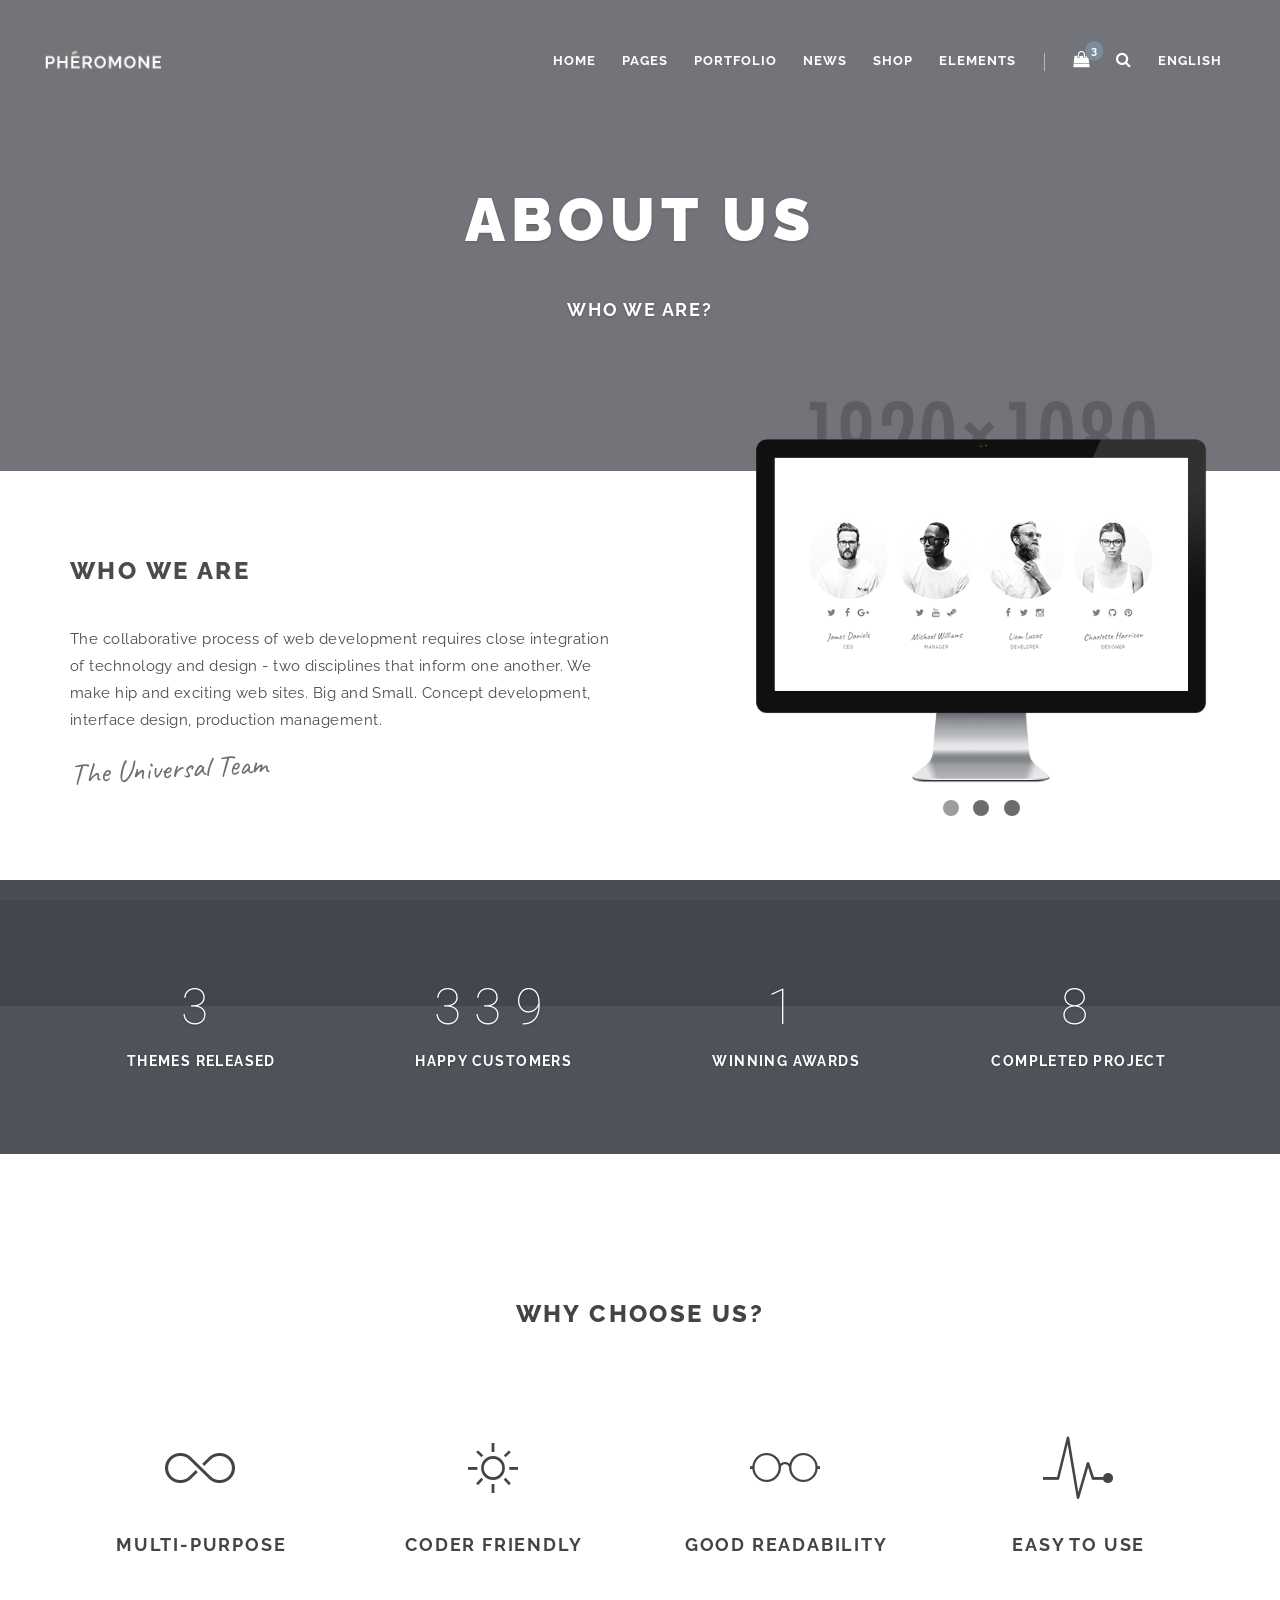
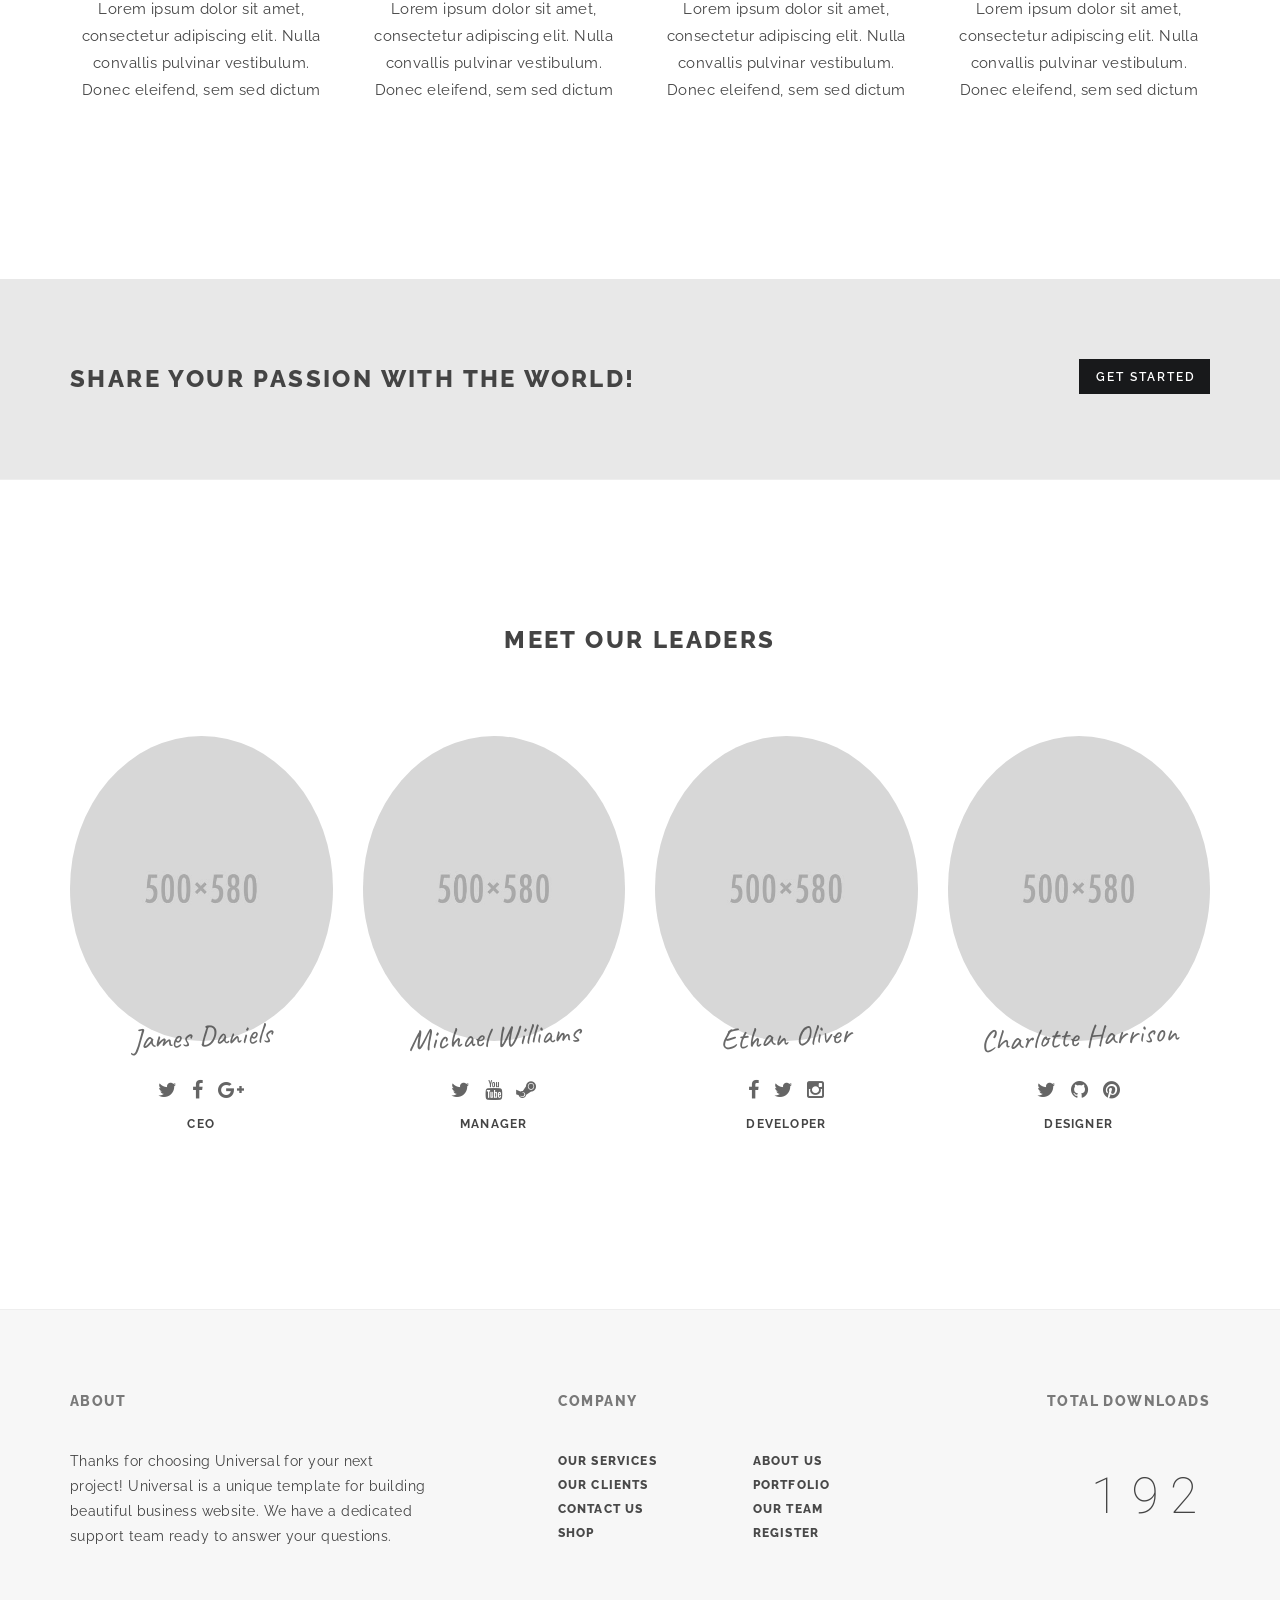
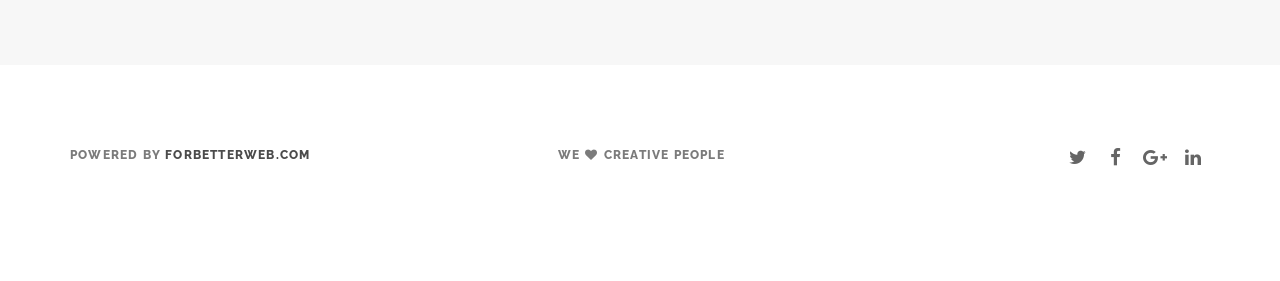
==== about.html @ a07528dc "initial commit" ====
<!DOCTYPE html>
<html lang="en">
  <head>
    <meta charset="utf-8">
    <meta http-equiv="X-UA-Compatible" content="IE=edge">
    <meta name="viewport" content="width=device-width, initial-scale=1">
    <link rel="shortcut icon" href="img/misc/favicon.png">
    <meta name="description" content="">
    <meta name="author" content="">
    <title>Universal - About Us
    </title>
    <!-- Bootstrap Core CSS-->
    <link href="css/bootstrap.min.css" rel="stylesheet">
    <!-- Custom CSS-->
    <link href="css/universal.css" rel="stylesheet">
  </head>
  <body id="page-top" data-spy="scroll" data-target=".navbar-fixed-top" class="top">
    <!-- Preloader-->
    <div id="preloader">
      <div id="status"></div>
    </div>
    <!-- Navigation-->
    <nav class="navbar navbar-universal navbar-custom navbar-fixed-top">
      <div class="container">
        <div class="navbar-header">
          <button type="button" data-toggle="collapse" data-target=".navbar-main-collapse" class="navbar-toggle"><span class="sr-only">Toggle navigation</span><span class="icon-bar"></span><span class="icon-bar"></span><span class="icon-bar"></span></button><a href="#page-top" class="navbar-brand page-scroll">
            <!-- Text or Image logo--><img src="img/logo.png" alt="Logo" class="logo"><img src="img/logodark.png" alt="Logo" class="logodark"></a>
        </div>
        <div class="collapse navbar-collapse navbar-main-collapse">
          <ul class="nav navbar-nav navbar-left">
            <li class="hidden"><a href="#page-top"></a></li>
            <li><a href="#">Home <span class="caret"></span></a>
              <ul class="dropdown-menu columns-3">
                <li><strong class="text-muted">Multi Page</strong></li>
                <li><a href="indexparallax.html">image parallax</a></li>
                <li><a href="indexslider.html">slider parallax</a></li>
                <li><a href="indexkenburns.html">ken burns slider</a></li>
                <li><a href="indexkenburns2.html">ken burns 2 slider</a></li>
                <li><a href="indexvideo.html">fullscreen video</a></li>
                <li><a href="indexvideo2.html">fullscreen video 2 <span class="label label-danger">new</span></a></li>
                <li><a href="indexdark.html">home dark <span class="label label-danger">new</span></a></li>
                <li><a href="indexparallaxhalf.html">half screen parallax</a></li>
                <li><a href="indexsmallheader.html">small header</a></li>
                <li><a href="indexsolidcolor.html">solid color</a></li>
                <li><a href="indexsolidcolor2.html">solid color 2</a></li>
                <li><a href="indexsolidcolor3.html">solid color 3</a></li>
                <li><strong class="text-muted">One Page</strong></li>
                <li><a href="indexparallax-one.html">image parallax</a></li>
                <li><a href="indexslider-one.html">slider parallax</a></li>
                <li><a href="indexkenburns-one.html">ken burns slider</a></li>
                <li><a href="indexkenburns2-one.html">ken burns 2 slider</a></li>
                <li><a href="indexvideo-one.html">fullscreen video</a></li>
                <li><a href="indexvideo2-one.html">fullscreen video 2</a></li>
                <li><a href="indexdark-one.html">home dark</a></li>
                <li><a href="indexparallaxhalf-one.html">half screen parallax</a></li>
                <li><a href="indexsmallheader-one.html">small header</a></li>
                <li><a href="indexsolidcolor-one.html">solid color</a></li>
                <li><a href="indexsolidcolor2-one.html">solid color 2</a></li>
                <li><a href="indexsolidcolor3-one.html">solid color 3</a></li>
                <li><strong class="text-muted">Special demos</strong></li>
                <li><a href="indexportfolio.html">Agency / Portfolio Home</a></li>
                <li><a href="indexportfolio2.html">Photographer Portfolio</a></li>
                <li><a href="indexpersonal.html">Personal / Freelancer</a></li>
                <li><a href="indexpersonal2.html">Personal/ Freelancer 2 <span class="label label-danger">new</span></a></li>
                <li><a href="landing.html">landing page</a></li>
                <li><a href="landing2.html">landing page 2</a></li>
                <li><a href="landingdark.html">landing page dark <span class="label label-danger">new</span></a></li>
                <li><a href="comingsoon.html">coming soon landing</a></li>
                <li><a href="comingsoon2.html">coming soon canvas</a></li>
                <li><a href="comingsoon3.html">coming soon canvas 2</a></li>
                <li><a href="comingsoon4.html">simple coming soon</a></li>
                <li><a href="index.html" class="btn-nav"><span class="btn btn-dark-border btn-sm">More Demos</span></a></li>
              </ul>
            </li>
            <li><a href="#">Pages <span class="caret"></span></a>
              <ul class="dropdown-menu">
                <li><a href="about.html">about us 1</a></li>
                <li><a href="about2.html">about us 2</a></li>
                <li><a href="contact.html">contact us 1</a></li>
                <li><a href="contact2.html">contact us 2 <span class="label label-danger">new</span></a></li>
                <li><a href="clients.html">clients</a></li>
                <li><a href="team.html">team</a></li>
                <li><a href="services.html">services</a></li>
                <li><a href="register.html">Register</a></li>
                <li><a href="login.html">Login</a></li>
                <li><a href="register-login.html">Register/Login</a></li>
                <li><a href="faq.html">faq</a></li>
                <li><a href="404.html">error 404</a></li>
                <li><a href="blank.html">blank page</a></li>
              </ul>
            </li>
            <li><a href="#">Portfolio <span class="caret"></span></a>
              <ul class="dropdown-menu">
                <li><a href="#">Masonry <span class="angle-right"></span><span class="caret"></span></a>
                  <ul class="dropdown-menu">
                    <li><a href="portfolio-masonry-2.html">2 columns</a></li>
                    <li><a href="portfolio-masonry-3.html">3 columns</a></li>
                    <li><a href="portfolio-masonry-4.html">4 columns</a></li>
                  </ul>
                </li>
                <li><a href="#">Wide <span class="angle-right"></span><span class="caret"></span></a>
                  <ul class="dropdown-menu">
                    <li><a href="portfolio-wide-2.html">2 columns</a></li>
                    <li><a href="portfolio-wide-3.html">3 columns</a></li>
                    <li><a href="portfolio-wide-4.html">4 columns</a></li>
                  </ul>
                </li>
                <li><a href="#">Boxed <span class="angle-right"></span><span class="caret"></span></a>
                  <ul class="dropdown-menu">
                    <li><a href="portfolio-boxed-2.html">2 columns</a></li>
                    <li><a href="portfolio-boxed-3.html">3 columns</a></li>
                    <li><a href="portfolio-boxed-4.html">4 columns</a></li>
                  </ul>
                </li>
                <li><a href="portfolio-single.html">Single project</a></li>
              </ul>
            </li>
            <li><a href="#">News <span class="caret"></span></a>
              <ul class="dropdown-menu">
                <li><a href="news2.html">2 columns</a></li>
                <li><a href="news2-sidebar.html">2 columns sidebar</a></li>
                <li><a href="news3.html">3 columns</a></li>
                <li><a href="news4.html">4 columns</a></li>
                <li><a href="news-single.html">single fullwidth</a></li>
                <li><a href="news-single-sidebar.html">single sidebar</a></li>
              </ul>
            </li>
            <li><a href="#">Shop <span class="caret"></span></a>
              <ul class="dropdown-menu">
                <li><a href="shop.html">Shop</a></li>
                <li><a href="shop2.html">Shop sidebar</a></li>
                <li><a href="shop3.html">Shop  sidebar  wide</a></li>
                <li><a href="shop-single.html">Single product</a></li>
                <li><a href="shop-cart.html">Shopping cart</a></li>
              </ul>
            </li>
            <li><a href="#">Elements <span class="caret"></span></a>
              <ul class="dropdown-menu">
                <li><a href="headers.html"><i class="fa fa-server fa-lg fa-fw"></i> Headers & Page titles</a></li>
                <li><a href="buttons.html"><i class="fa fa-hand-pointer-o fa-lg fa-fw"></i> Buttons</a></li>
                <li><a href="carousels.html"><i class="fa fa-clone fa-lg fa-fw"></i> Carousels</a></li>
                <li><a href="columns.html"><i class="fa fa-th-list fa-lg fa-fw"></i> Columns <span class="label label-primary">update</span></a></li>
                <li><a href="pricing.html"><i class="fa fa-credit-card fa-lg fa-fw"></i> Pricing tables</a></li>
                <li><a href="countdown.html"><i class="fa fa-clock-o fa-lg fa-fw"></i> Countdown Timer</a></li>
                <li><a href="bars-charts.html"><i class="fa fa-pie-chart fa-lg fa-fw"></i> Bars and Charts</a></li>
                <li><a href="animate-on-scroll.html"><i class="fa fa-chevron-down fa-fw"></i> Animate On Scroll</a></li>
                <li><a href="typography.html"><i class="fa fa-text-width fa-lg fa-fw"></i> Typography</a></li>
                <li><a href="accordions.html"><i class="fa fa-plus-square-o fa-lg fa-fw"></i> Accordions</a></li>
                <li><a href="video-sound.html"><i class="fa fa-video-camera fa-lg fa-fw"></i> Video / Sound</a></li>
                <li><a href="tabs.html"><i class="fa fa-columns fa-lg fa-fw"></i> Tabs</a></li>
              </ul>
            </li>
            <li class="menu-divider visible-lg">&nbsp;</li>
            <li class="dropdown"><a href="#" class="dropdown-toggle"><i class="fa fa-shopping-bag fa-lg"></i><span class="badge">3</span><span class="caret"></span></a>
              <ul class="dropdown-menu">
                <li class="shop-nav">
                  <div class="shop-cart"><a href="shop-cart.html"><img src="img/shop/1.jpg" alt=" ">
                      <div class="btn-dark-border btn btn-xs">$128.99</div><i class="fa fa-times float-right"></i><br>Jacket with contrasting hood</a></div>
                </li>
                <li class="shop-nav">
                  <div class="shop-cart"><a href="shop-cart.html"><img src="img/shop/2.jpg" alt=" ">
                      <div class="btn-dark-border btn btn-xs">$186.99</div><i class="fa fa-times float-right"></i><br>Jacket with a seam on the lapel</a></div>
                </li>
                <li class="shop-nav">
                  <div class="shop-cart"><a href="shop-cart.html"><img src="img/shop/3.jpg" alt=" ">
                      <div class="btn-dark-border btn btn-xs">$98.99</div><i class="fa fa-times float-right"></i><br>Faux leather jacket</a></div><span class="text-left">Subtotal:</span><span class="float-right"><b>$386.99</b></span>
                </li>
                <li><a href="shop-cart.html"><span class="btn btn-dark-border btn-sm">Checkout</span></a></li>
              </ul>
            </li>
            <li class="dropdown"><a href="#" class="dropdown-toggle"><i class="fa fa-search fa-lg"></i><span class="caret"></span></a>
              <ul class="dropdown-menu">
                <li>
                  <form method="post" class="search-form">
                    <button type="submit" title="Search" class="search-button"><i class="fa fa-search fa-lg"></i></button>
                    <input type="text" placeholder="SEARCH" class="form-control search-field">
                  </form>
                </li>
              </ul>
            </li>
            <li class="dropdown"><a href="#" class="dropdown-toggle">English<span class="caret"></span></a>
              <ul class="dropdown-menu">
                <li><a href="#">English</a></li>
                <li><a href="#">Español</a></li>
                <li><a href="#">Deutsch</a></li>
                <li><a href="#">Français</a></li>
                <li><a href="#">Русский</a></li>
                <li><a href="#">日本語</a></li>
                <li><a href="#">中文(简体)</a></li>
              </ul>
            </li>
          </ul>
        </div>
      </div>
    </nav>
    <!-- Header-->
    <header data-background="img/header/10.jpg" class="intro introhalf">
      <!-- Intro Header-->
      <div class="intro-body">
        <h1>About Us</h1>
        <h4>Who we are?</h4>
      </div>
    </header>
    <!-- Slider-->
    <section id="about" class="section-small">
      <div class="container">
        <div class="row">
          <div class="col-lg-6">
            <h3>Who We Are</h3>
            <p class="no-pad">The collaborative process of web development requires close integration of technology and design - two disciplines that inform one another. We make hip and exciting web sites. Big and Small. Concept development, interface design, production management.</p>
            <h2 class="classic">The Universal Team</h2>
          </div>
          <div data-wow-duration="2s" data-wow-delay=".2s" class="col-lg-5 col-lg-offset-1 wow zoomIn">
            <div id="carousel-light2" class="carousel slide carousel-fade">
              <ol class="carousel-indicators">
                <li data-target="#carousel-light2" data-slide-to="0" class="active"></li>
                <li data-target="#carousel-light2" data-slide-to="1"></li>
                <li data-target="#carousel-light2" data-slide-to="2"></li>
              </ol>
              <div role="listbox" class="carousel-inner">
                <div class="item active"><img src="img/misc/6.png" alt="" class="img-responsive center-block"></div>
                <div class="item"><img src="img/misc/5.png" alt="" class="img-responsive center-block"></div>
                <div class="item"><img src="img/misc/4.png" alt="" class="img-responsive center-block"></div>
              </div>
            </div>
          </div>
        </div>
      </div>
    </section>
    <!-- Facts section-->
    <section class="facts section-small bg-img">
      <div class="overlay"></div>
      <div class="container text-center">
        <div class="row">
          <div class="col-sm-3"><span data-min="0" data-max="29" data-delay="5" data-increment="1" class="numscroller">0</span>
            <h5 class="no-pad">Themes released</h5>
          </div>
          <div class="col-sm-3"><span data-min="0" data-max="2785" data-delay="5" data-increment="3" class="numscroller">0</span>
            <h5 class="no-pad">Happy Customers</h5>
          </div>
          <div class="col-sm-3"><span data-min="0" data-max="12" data-delay="5" data-increment="1" class="numscroller">0</span>
            <h5 class="no-pad">Winning awards</h5>
          </div>
          <div class="col-sm-3"><span data-min="0" data-max="78" data-delay="5" data-increment="1" class="numscroller">0</span>
            <h5 class="no-pad">Completed project</h5>
          </div>
        </div>
      </div>
    </section>
    <!-- Why Section-->
    <section>
      <div class="container text-center">
        <div class="row">
          <div class="col-lg-8 col-lg-offset-2">
            <h3>Why Choose Us?</h3>
          </div>
        </div>
        <div class="row">
          <div data-wow-delay=".2s" class="col-lg-3 col-sm-6 wow fadeIn">
            <h4><i class="icon-big icon ion-ios-infinite-outline"></i> Multi-purpose</h4>
            <p>Lorem ipsum dolor sit amet, consectetur adipiscing elit. Nulla convallis pulvinar vestibulum. Donec eleifend, sem sed dictum</p>
          </div>
          <div data-wow-delay=".4s" class="col-lg-3 col-sm-6 wow fadeIn">
            <h4><i class="icon-big ion-ios-sunny-outline"></i> Coder friendly</h4>
            <p>Lorem ipsum dolor sit amet, consectetur adipiscing elit. Nulla convallis pulvinar vestibulum. Donec eleifend, sem sed dictum</p>
          </div>
          <div data-wow-delay=".6s" class="col-lg-3 col-sm-6 wow fadeIn">
            <h4><i class="icon-big ion-ios-glasses-outline"></i> Good readability</h4>
            <p>Lorem ipsum dolor sit amet, consectetur adipiscing elit. Nulla convallis pulvinar vestibulum. Donec eleifend, sem sed dictum</p>
          </div>
          <div data-wow-delay=".8s" class="col-lg-3 col-sm-6 wow fadeIn">
            <h4><i class="icon-big ion-ios-pulse"></i> Easy to Use</h4>
            <p>Lorem ipsum dolor sit amet, consectetur adipiscing elit. Nulla convallis pulvinar vestibulum. Donec eleifend, sem sed dictum</p>
          </div>
        </div>
      </div>
    </section>
    <!-- Action Section-->
    <div class="section action section-small bg-gray2">
      <div class="container wow fadeIn">
        <div class="row">
          <div class="col-md-10">
            <h3 class="no-pad">Share your passion with the world!</h3>
          </div>
          <div class="col-md-2 text-right"><a href="https://themeforest.net/item/universal-smart-multipurpose-html5-template/17268942" class="btn btn-dark wow fadeInDown">Get Started</a></div>
        </div>
      </div>
    </div>
    <!-- Team Section-->
    <section id="team" class="bg-white text-center">
      <div class="container">
        <h3>MEET OUR LEADERS</h3>
        <div class="row">
          <div class="col-md-3 col-sm-6">
            <p><img src="img/team/avatar1.jpg" alt="" class="img-responsive center-block"></p>
            <h2 class="classic">James Daniels</h2>
            <ul class="list-inline">
              <li><a href="/"><i class="fa fa-twitter fa-lg"></i></a></li>
              <li><a href="/"><i class="fa fa-facebook fa-lg"></i></a></li>
              <li><a href="/"><i class="fa fa-google-plus fa-lg"></i></a></li>
            </ul>
            <h6>CEO</h6>
          </div>
          <div class="col-md-3 col-sm-6">
            <p><img src="img/team/avatar2.jpg" alt="" class="img-responsive center-block"></p>
            <h2 class="classic">Michael Williams</h2>
            <ul class="list-inline">
              <li><a href="/"><i class="fa fa-twitter fa-lg"></i></a></li>
              <li><a href="/"><i class="fa fa-youtube fa-lg"></i></a></li>
              <li><a href="/"><i class="fa fa-steam fa-lg"></i></a></li>
            </ul>
            <h6>Manager</h6>
          </div>
          <div class="col-md-3 col-sm-6">
            <p><img src="img/team/avatar3.jpg" alt="" class="img-responsive center-block"></p>
            <h2 class="classic">Ethan Oliver</h2>
            <ul class="list-inline">
              <li><a href="/"><i class="fa fa-facebook fa-lg"></i></a></li>
              <li><a href="/"><i class="fa fa-twitter fa-lg"></i></a></li>
              <li><a href="/"><i class="fa fa-instagram fa-lg"></i></a></li>
            </ul>
            <h6>Developer</h6>
          </div>
          <div class="col-md-3 col-sm-6">
            <p><img src="img/team/avatar4.jpg" alt="" class="img-responsive center-block"></p>
            <h2 class="classic">Charlotte Harrison</h2>
            <ul class="list-inline">
              <li><a href="/"><i class="fa fa-twitter fa-lg"></i></a></li>
              <li><a href="/"><i class="fa fa-github fa-lg"></i></a></li>
              <li><a href="/"><i class="fa fa-pinterest fa-lg"></i></a></li>
            </ul>
            <h6>Designer</h6>
          </div>
        </div>
      </div>
    </section>
    <!-- Footer Section-->
    <section class="section-small footer bg-gray">
      <div class="container">
        <div class="row">
          <div class="col-sm-4">
            <h5>About</h5>
            <p>Thanks for choosing Universal for your next project! Universal is a unique template for building  beautiful business website. We have a dedicated support team ready to answer your questions.</p>
          </div>
          <div class="col-sm-2 col-sm-offset-1 footer-menu">
            <h5>Company</h5>
            <h6 class="no-pad"><a href="services.html">Our Services</a></h6>
            <h6 class="no-pad"><a href="clients.html">Our Clients</a></h6>
            <h6 class="no-pad"><a href="contact.html">Contact Us</a></h6>
            <h6 class="no-pad"><a href="shop.html">Shop</a></h6>
          </div>
          <div class="col-sm-2 footer-menu">
            <h5>&nbsp;</h5>
            <h6 class="no-pad"><a href="about.html">About us</a></h6>
            <h6 class="no-pad"><a href="portfolio-masonry-4.html">Portfolio</a></h6>
            <h6 class="no-pad"><a href="team.html">Our Team</a></h6>
            <h6 class="no-pad"><a href="register.html">Register</a></h6>
          </div>
          <div class="col-sm-3 text-right">
            <h5>Total downloads</h5><span data-min="0" data-max="2785" data-delay="5" data-increment="3" class="numscroller">0</span>
          </div>
        </div>
      </div>
    </section>
    <section class="section-small footer">
      <div class="container">
        <div class="row">
          <div class="col-sm-4">
            <h6>Powered By <a href="http://ForBetterWeb.com"> forbetterweb.com</a>
            </h6>
          </div>
          <div class="col-sm-3 col-sm-offset-1">
            <h6>We <i class="fa fa-heart fa-fw"></i> creative people
            </h6>
          </div>
          <div class="col-sm-3 col-sm-offset-1 text-right">
            <ul class="list-inline">
              <li><a href="/"><i class="fa fa-twitter fa-fw fa-lg"></i></a></li>
              <li><a href="/"><i class="fa fa-facebook fa-fw fa-lg"></i></a></li>
              <li><a href="/"><i class="fa fa-google-plus fa-fw fa-lg"></i></a></li>
              <li><a href="/"><i class="fa fa-linkedin fa-fw fa-lg"></i></a></li>
            </ul>
          </div>
        </div>
      </div>
    </section>
    <!-- jQuery-->
    <script src="js/jquery-1.12.4.min.js"></script>
    <!-- Bootstrap Core JavaScript-->
    <script src="js/bootstrap.min.js"></script>
    <!-- Plugin JavaScript-->
    <script src="js/jquery.easing.min.js"></script>
    <script src="js/jquery.countdown.min.js"></script>
    <script src="js/device.min.js"></script>
    <script src="js/form.min.js"></script>
    <script src="js/jquery.placeholder.min.js"></script>
    <script src="js/jquery.shuffle.min.js"></script>
    <script src="js/jquery.parallax.min.js"></script>
    <script src="js/jquery.circle-progress.min.js"></script>
    <script src="js/jquery.swipebox.min.js"></script>
    <script src="js/smoothscroll.min.js"></script>
    <script src="js/wow.min.js"></script>
    <script src="js/jquery.smartmenus.js"></script>
    <!-- Custom Theme JavaScript-->
    <script src="js/universal.js"></script>
<!--[if lt IE 9]>
    <script src="https://oss.maxcdn.com/libs/html5shiv/3.7.0/html5shiv.js"></script>
    <script src="https://oss.maxcdn.com/libs/respond.js/1.4.2/respond.min.js"></script>
    <![endif]-->
  </body>
</html>
---- css/universal.css ----
/*!
    Universal - Smart multi-purpose html5 template
    To use this template you must have a license purchased at Themeforest (themeforest.com)
    Copyright 1995-2016 ForBetterWeb.com
 */
/*------------------------------------------------------------------

Table of contents

* Fonts
* Plugins
* Base structure
  * Preloader
  * Buttons
  * NavBar
  * Backgrounds and font color
  * Intro
    * Intro solid color
    * Video background
  * Forms
    * Subscribe form
  * Countdown
  * News - Blog grid
  * Team
  * Contact
  * Quote
  * Facts
  * Map
  * Carousel
    * Shop thumbnails carousel
  * Animated mouse
  * Text rotator
  * Number scroller
  * Testimonials
  *  Portfolio
  * Pricing
  * Miscellaneous
  * Pager
  * Bars and charts
  * Shop
  * Media Queries
  * Magic background
  * Footer
* Stop animation on mobile devices
* Demo page

-------------------------------------------------------------------*/
/* Fonts */
@import "https://fonts.googleapis.com/css?family=Raleway:100,200,300,400,500,600,700,800,900|Roboto+Mono:100,400|Caveat";
/* Plugins */
@import url(../js/vegas/vegas.min.css);
@import url(ionicons.min.css);
@import url(font-awesome.min.css);
@import url(animate.min.css);
@import url(swipebox.css);
/* Base structure */
html {
  width: 100% !important;
  height: 100% !important; }

body {
  width: 100% !important;
  height: 100% !important;
  font: normal 15px/1.8 Raleway, sans-serif;
  letter-spacing: 0.03em;
  color: #444;
  background-color: #fff;
  -webkit-font-smoothing: antialiased; }

/* Preloader */
#preloader {
  top: 0;
  left: 0;
  right: 0;
  bottom: 0;
  position: absolute;
  background-color: #fff;
  z-index: 99999;
  height: 100%;
  width: 100%;
  overflow: hidden; }

#status {
  position: absolute;
  left: 47%;
  top: 50%;
  margin: auto;
  width: 49px;
  height: 49px;
  border-radius: 50%;
  display: inline-block;
  vertical-align: middle;
  background: #999;
  animation: 1.15s infinite ease-in-out;
  -webkit-animation: 1.15s infinite ease-in-out;
  -moz-animation: 1.15s infinite ease-in-out;
  animation-name: loader;
  -webkit-animation-name: loader;
  -moz-animation-name: loader; }
  #status:before, #status:after {
    animation: 1.15s infinite ease-in-out;
    -webkit-animation: 1.15s infinite ease-in-out;
    -moz-animation: 1.15s infinite ease-in-out; }
  #status:before, #status:after {
    width: 100%;
    height: 100%;
    border-radius: 50%;
    position: absolute;
    top: 0;
    left: 0; }

@keyframes loader {
  from {
    transform: scale(0);
    opacity: 1; }
  to {
    transform: scale(1);
    opacity: 0.5; } }
@-ms-keyframes loader {
  from {
    -ms-transform: scale(0);
    opacity: 1; }
  to {
    -ms-transform: scale(1);
    opacity: 0.5; } }
@-webkit-keyframes loader {
  from {
    -webkit-transform: scale(0);
    opacity: 1; }
  to {
    -webkit-transform: scale(1);
    opacity: 0.5; } }
@-moz-keyframes loader {
  from {
    -moz-transform: scale(0);
    opacity: 1; }
  to {
    -moz-transform: scale(1);
    opacity: 0.5; } }
h1, h2, h3, h4, h5, h6 {
  margin: 0 0 35px;
  text-transform: uppercase;
  letter-spacing: 0.1em;
  line-height: 1.7;
  font-weight: 800; }

h4, h5, h6 {
  font-weight: 700; }

.no-transform {
  text-transform: none; }

p {
  margin: 0 0 35px; }

a {
  text-decoration: none;
  color: #000;
  -webkit-transition: all .3s ease;
  -moz-transition: all .3s ease;
  transition: all .3s ease; }
  a img {
    -webkit-transition: all .3s ease;
    -moz-transition: all .3s ease;
    transition: all .3s ease; }

img {
  -webkit-filter: blur(0);
  filter: blur(0); }

a, img, :focus, input {
  outline: none !important; }

a:hover, a:focus {
  color: #666;
  text-decoration: none; }
a img:hover {
  opacity: .85; }

.no-pad {
  padding: 0 !important;
  margin: 0 !important; }

.no-pad-btm {
  padding-bottom: 0 !important; }

.no-pad-top {
  padding-top: 0 !important; }

.overlay {
  background: rgba(7, 9, 21, 0.7); }

.overlay-gray {
  background: rgba(0, 0, 0, 0.7); }

.overlay-white {
  background: rgba(255, 255, 255, 0.8); }

.overlay, .overlay-gray, .overlay-white {
  width: 100%;
  height: 100%;
  position: absolute;
  z-index: -1;
  top: 0;
  left: 0; }

.image-overlay {
  padding: 0;
  margin-top: -200px;
  position: relative; }

@media (max-height: 770px) {
  .image-overlay {
    margin-top: -120px; } }
.big {
  font-size: 300px;
  line-height: 1;
  text-shadow: none; }

.breadcrumb {
  background-color: transparent;
  padding: 15px 15px; }

section, .section {
  position: relative;
  z-index: 992;
  padding-top: 140px;
  padding-bottom: 140px;
  background-color: #fff; }

.section-small {
  position: relative;
  padding-top: 80px;
  padding-bottom: 80px; }

.list-inline > li {
  padding-bottom: 10px;
  vertical-align: bottom; }

.label, input, .btn, textarea, .dropdown-menu, .panel, .progress, .list-group-item, select {
  border-radius: 0 !important; }

.label {
  padding: 0.2em 0.7em 0.3em 0.7em; }

.nav .label {
  padding: 0.4em 0.7em 0.3em 0.7em; }

.label-danger {
  background-color: #c00; }

.badge {
  line-height: inherit;
  border-radius: 2px !important; }

/* Buttons */
.btn {
  font-size: 12px !important;
  letter-spacing: 2px;
  outline: 0;
  text-transform: uppercase;
  -webkit-transition: all .3s ease-in-out;
  -moz-transition: all .3s ease-in-out;
  transition: all .3s ease-in-out;
  text-shadow: none;
  text-decoration: none;
  font-weight: 600;
  padding: 8px 12px 6px 15px; }

.btn-lg {
  font-size: 13px !important;
  padding: 10px 35px; }

.btn-sm {
  font-size: 11px !important; }

.btn-xs {
  font-size: 10px !important;
  padding: 4px 10px; }

.btn-border {
  border: 2px solid #fff;
  color: #fff !important;
  background-color: transparent; }

.btn-dark-border {
  border: 1px solid #000;
  color: #000;
  background-color: transparent; }

.btn-white {
  border: 2px solid #fff;
  color: #000 !important;
  background-color: #fff; }

.btn-gray {
  border: 2px solid #ddd;
  background-color: #ddd;
  color: #000 !important; }

.btn-dark {
  border: 2px solid #18191B;
  background-color: #18191B;
  color: #fff !important; }

.btn-universal {
  border: 2px solid #789;
  background-color: #789;
  color: #fff !important; }

.btn-violet {
  border: 2px solid #ff4081;
  background-color: #ff4081;
  color: #fff !important; }

.btn:hover {
  opacity: 0.65; }

.btn-border:focus, .btn-dark-border:focus, .btn-gray:focus, .btn-border:focus, .btn-white:focus, .btn-universal:focus, .btn-violet:focus {
  opacity: 1; }

a .fa, a .icon {
  text-decoration: none;
  -webkit-transition: all .3s ease-in-out;
  -moz-transition: all .3s ease-in-out;
  transition: all .3s ease-in-out; }

.iconsmall {
  font-size: 46px;
  float: left;
  line-height: 54px;
  padding-right: 10px; }

.icon-big {
  font-size: 80px;
  line-height: 120px;
  display: block; }

#services-construction .icon-big {
  color: #d4c787; }

#time .icon-big {
  color: #ff4081; }

header .icon-big {
  line-height: 140px; }

.classic,
.classic2 {
  font-family: 'Caveat';
  font-weight: normal !important;
  text-transform: capitalize;
  letter-spacing: 0;
  margin: 0 0 15px;
  transform: rotate(-3deg) !important;
  -moz-transform: rotate(-3deg) !important;
  -webkit-transform: rotate(-3deg) !important;
  opacity: .8; }

.classic2 {
  font-family: 'Great Vibes'; }

.thin {
  font-weight: 100 !important; }

::-moz-selection, ::selection {
  color: #fff;
  background: #000; }

ul, ol {
  margin-bottom: 1.5em; }

a .fa {
  opacity: 0.6 !important; }
  a .fa:hover {
    opacity: .9; }

.float-left {
  float: left; }

.float-right {
  float: right; }

/* NavBar */
.navbar-custom {
  margin-bottom: 0;
  border-bottom: transparent;
  text-transform: uppercase;
  color: rgba(0, 0, 0, 0.9);
  -webkit-transition: all .8s ease;
  -moz-transition: all .8s ease;
  transition: all .8s ease; }
  .navbar-custom .navbar-brand {
    font-size: 32px;
    font-weight: 800;
    letter-spacing: -0.01em;
    text-transform: none;
    padding: 17px 5px 12px 15px; }
  .navbar-custom img {
    display: inline-block; }
  .navbar-custom.top-nav-collapse {
    background-color: #fff;
    border-bottom: 1px solid #eee; }
  .navbar-custom.top-nav-collapse a {
    color: #000; }
  .navbar-custom.top-nav-collapse .navbar-brand {
    font-size: 22px;
    padding-top: 16px; }

.navbar-fixed-top .container {
  width: auto; }

@media (min-width: 1200px) {
  .top-nav-collapse .container {
    width: 1170px !important; } }
.navbar-custom .navbar-brand .logo {
  max-height: 28px;
  display: inline-block; }

.logoborder {
  border: 1px solid #fff;
  padding: 10px;
  max-height: 42px !important; }

.navbar-custom.top-nav-collapse .navbar-brand .logo {
  max-height: 24px; }

.navbar-custom .navbar-brand .logodark {
  display: none; }

.navbar-custom.top-nav-collapse .navbar-brand .logodark {
  display: inline-block; }

.navbar-custom .navbar-brand .logo {
  display: inline-block; }

.navbar-custom.top-nav-collapse .navbar-brand .logo {
  display: none; }

.navbar-custom.top-nav-collapse .navbar-brand .logodark {
  max-width: 160px;
  max-height: 20px; }
.navbar-custom .navbar-brand i {
  vertical-align: middle; }
.navbar-custom .navbar-brand:focus {
  outline: 0; }
.navbar-custom .navbar-brand .navbar-toggle {
  padding: 4px 6px;
  font-size: 16px;
  color: #fff; }
  .navbar-custom .navbar-brand .navbar-toggle:focus, .navbar-custom .navbar-brand .navbar-toggle:active {
    outline: 0; }

.nav > li > a {
  padding: 21px 13px 15px; }

.navbar-custom a {
  color: #fff;
  font-family: "Raleway", sans-serif;
  font-size: 13px;
  font-weight: 700;
  text-transform: uppercase;
  text-decoration: none;
  letter-spacing: 1px; }
.navbar-custom .nav li a {
  -webkit-transition: all .4s ease-in-out;
  -moz-transition: all .4s ease-in-out;
  transition: all .4s ease-in-out; }
  .navbar-custom .nav li a:hover {
    outline: 0;
    background-color: transparent; }
.navbar-custom .nav li a:focus, .navbar-custom .nav li a:active {
  outline: 0;
  background-color: transparent; }
.navbar-custom .nav li.active {
  outline: 0;
  background-color: transparent !important; }
  .navbar-custom .nav li.active a {
    color: #789 !important; }
    .navbar-custom .nav li.active a:hover {
      color: #789; }

.dropdown-menu {
  background-color: rgba(255, 255, 255, 0.97);
  color: #fff;
  min-width: 230px !important;
  right: 0;
  left: auto;
  border: 0; }
  .dropdown-menu > li > a {
    font-size: 12px;
    font-weight: 600;
    padding: 12px 18px;
    white-space: nowrap; }
  .dropdown-menu > .active > a {
    color: #333 !important;
    background-color: transparent; }
    .dropdown-menu > .active > a:focus, .dropdown-menu > .active > a:hover {
      background-color: transparent; }

.nav .open > a {
  background-color: transparent;
  border-color: transparent; }
  .nav .open > a:focus, .nav .open > a:hover {
    background-color: transparent;
    border-color: transparent; }

.search-form {
  margin: 5px 10px;
  width: 250px;
  font-size: 14px; }
  .search-form .form-control {
    color: #ccc !important; }

.search-button {
  width: 42px;
  height: 40px;
  line-height: 38px;
  margin-top: -22px;
  position: absolute;
  top: 50%;
  right: 12px;
  overflow: hidden;
  background: transparent;
  color: #888;
  border: none;
  outline: none; }

.search-form {
  padding: 10px;
  width: 100%;
  border-bottom: #555;
  margin: 0; }

.nav .badge {
  background-color: #789;
  color: #fff;
  padding: 4px 5px 5px 6px;
  font-size: 11px;
  position: absolute;
  margin: -10px -5px;
  line-height: 1;
  border-radius: 50% !important; }

.navbar-toggle {
  padding: 10px 0; }
  .navbar-toggle .icon-bar {
    width: 30px;
    border-radius: 0;
    background: #fff; }

.top-nav-collapse .icon-bar {
  background: #333; }

.vmenu {
  display: inline-block;
  margin: 0;
  padding: 0; }

a.btn-nav .btn {
  margin-bottom: 0; }

.navbar-custom .nav .dropdown-menu li a.btn-nav:hover {
  background-color: transparent; }

.menu-divider {
  width: 1px;
  border-right: 1px solid #b3b3b3;
  line-height: 18px;
  margin: 23px 15px 0; }

.dropdown-menu strong {
  padding: 20px 0 16px 18px;
  display: block;
  font-size: 13px;
  font-weight: 800;
  line-height: 1px;
  color: #555 !important; }

.nav .active {
  height: auto !important; }

.dropdown-menu {
  padding: 10px 0; }

.navbar-nav:not(.sm-collapsible) ul .caret {
  position: absolute;
  right: 0;
  margin-top: 6px;
  margin-right: 15px;
  border-top: 4px solid transparent;
  border-bottom: 4px solid transparent;
  border-left: 4px dashed; }
.navbar-nav:not(.sm-collapsible) ul a.has-submenu {
  padding-right: 30px; }
.navbar-nav.sm-collapsible .caret, .navbar-nav.sm-collapsible ul .caret {
  position: absolute;
  right: 0;
  margin: -25px 14px 0 0;
  padding: 0;
  width: 32px;
  height: 26px;
  line-height: 24px;
  text-align: center;
  border-width: 1px;
  border-style: solid; }
.navbar-nav.sm-collapsible .caret:before {
  content: '+';
  font-family: monospace;
  font-size: 20px; }
.navbar-nav.sm-collapsible .open > a > .caret:before {
  content: '-'; }
.navbar-nav.sm-collapsible a.has-submenu {
  padding-right: 50px; }
.navbar-nav.sm-collapsible[data-sm-skip-collapsible-behavior] .caret, .navbar-nav.sm-collapsible[data-sm-skip-collapsible-behavior] ul .caret {
  position: static;
  margin: 0 0 0 2px;
  padding: 0;
  width: 0;
  height: 0;
  border-top: 4px dashed;
  border-right: 4px solid transparent;
  border-bottom: 0;
  border-left: 4px solid transparent; }
.navbar-nav.sm-collapsible[data-sm-skip-collapsible-behavior] .caret:before {
  content: '' !important; }
.navbar-nav.sm-collapsible[data-sm-skip-collapsible-behavior] a.has-submenu {
  padding-right: 15px; }
.navbar-nav span.scroll-up, .navbar-nav span.scroll-down {
  position: absolute;
  display: none;
  visibility: hidden;
  height: 20px;
  overflow: hidden;
  text-align: center; }
.navbar-nav span.scroll-up-arrow {
  position: absolute;
  top: -2px;
  left: 50%;
  margin-left: -8px;
  width: 0;
  height: 0;
  overflow: hidden;
  border-top: 7px dashed transparent;
  border-right: 7px dashed transparent;
  border-bottom: 7px solid;
  border-left: 7px dashed transparent; }
.navbar-nav span.scroll-down-arrow {
  position: absolute;
  top: -2px;
  left: 50%;
  margin-left: -8px;
  width: 0;
  height: 0;
  overflow: hidden;
  border-top: 7px dashed transparent;
  border-right: 7px dashed transparent;
  border-bottom: 7px solid;
  border-left: 7px dashed transparent;
  top: 6px;
  border-top: 7px solid;
  border-right: 7px dashed transparent;
  border-bottom: 7px dashed transparent;
  border-left: 7px dashed transparent; }
.navbar-nav.sm-collapsible ul .dropdown-menu > li > a, .navbar-nav.sm-collapsible ul .dropdown-menu .dropdown-header {
  padding-left: 35px; }
.navbar-nav.sm-collapsible ul ul .dropdown-menu > li > a, .navbar-nav.sm-collapsible ul ul .dropdown-menu .dropdown-header {
  padding-left: 45px; }
.navbar-nav.sm-collapsible ul ul ul .dropdown-menu > li > a, .navbar-nav.sm-collapsible ul ul ul .dropdown-menu .dropdown-header {
  padding-left: 55px; }
.navbar-nav.sm-collapsible ul ul ul ul .dropdown-menu > li > a, .navbar-nav.sm-collapsible ul ul ul ul .dropdown-menu .dropdown-header {
  padding-left: 65px; }
.navbar-nav .dropdown-menu > li > a {
  white-space: normal; }
.navbar-nav ul.sm-nowrap > li > a {
  white-space: nowrap; }
.navbar-nav.sm-collapsible ul.sm-nowrap > li > a {
  white-space: normal; }

.navbar-right ul.dropdown-menu {
  left: auto;
  right: 0; }

.dropdown-menu .fa {
  opacity: 0.5 !important;
  line-height: 13px !important; }

.nav .fa {
  font-size: 16px;
  line-height: 1px; }
.nav .fa-angle-down {
  font-size: 13px; }
.nav .fa, .nav a .fa {
  opacity: 1 !important; }
.nav .fa-plus {
  font-size: 12px; }

@media (min-width: 991px) {
  .search-form input {
    background: transparent;
    border: 0;
    width: 200px; }

  .navbar-custom {
    padding: 30px;
    border-bottom: 0;
    letter-spacing: 1px;
    background: 0 0;
    background: transparent; }
    .navbar-custom.top-nav-collapse {
      padding: 0 30px;
      background-color: #fff; }

  .navbar-custom .nav .dropdown-menu li a:hover {
    background-color: #eee; }

  @-webkit-keyframes fadeInUniversal {
    0% {
      opacity: 0;
      transform: translate(0, -40px); }
    100% {
      opacity: 1;
      transform: translate(0, 0); } }
  @keyframes fadeInUniversal {
    0% {
      opacity: 0;
      transform: translate(0, -40px); }
    100% {
      opacity: 1;
      transform: translate(0, 0); } }
  li:hover ul.dropdown-menu {
    opacity: 1;
    -webkit-animation: fadeInUniversal 0.7s;
    animation: fadeInUniversal 0.7s;
    -webkit-animation-fill-mode: forwards;
    animation-fill-mode: forwards; }

  ul.nav li.dropdown:hover > ul.dropdown-menu {
    display: block; }

  .navbar-left {
    float: right !important; }

  ul.dropdown-menu.columns-2 {
    left: 0 !important;
    padding: 20px 22px 25px; }
  ul.dropdown-menu.columns-3 {
    left: 0 !important;
    padding: 20px 22px 25px;
    -moz-column-count: 3;
    -webkit-column-count: 3;
    column-count: 3;
    min-width: 760px !important; }
  ul.dropdown-menu.columns-2 {
    -moz-column-count: 2;
    -webkit-column-count: 2;
    column-count: 2;
    min-width: 380px !important; }

  .columns2 .btn-white, .columns3 .btn-white {
    margin-top: 12px;
    display: inline-block; }

  .navbar-fixed-top .caret, .navbar-fixed-top .open > .dropdown-menu {
    display: none; }

  .angle-right:after {
    float: right;
    font-family: 'fontawesome';
    content: "\f105";
    color: inherit;
    position: absolute;
    right: 20px; } }
@media (max-width: 991px) {
  .dropdown-menu {
    padding: 0; } }
@media (max-width: 990px) {
  p.empty {
    display: none; }

  .search-button {
    margin-top: 0; }

  .nav .badge {
    margin: 2px 4px; }
  .nav a {
    border-bottom: 1px solid rgba(0, 0, 0, 0.05) !important;
    color: #000 !important; }
    .nav a:focus {
      border-bottom: 1px solid rgba(0, 0, 0, 0.05) !important; }

  .navbar-header {
    float: none; }

  .navbar-left, .navbar-right {
    float: none !important; }

  .navbar-toggle {
    display: block; }

  .navbar-collapse {
    background-color: #eee !important;
    border-top: 1px solid transparent;
    box-shadow: inset 0 1px 0 rgba(255, 255, 255, 0.1); }
    .navbar-collapse.collapse {
      display: none !important; }

  .navbar-nav {
    float: none !important;
    margin-top: 7px; }
    .navbar-nav > li {
      float: none; }
      .navbar-nav > li > a {
        padding-top: 14px;
        padding-bottom: 14px; }

  .collapse.in {
    display: block !important; }

  .navbar-collapse.in {
    overflow-y: auto !important; }

  .navbar-nav .open .dropdown-menu {
    position: static;
    float: none;
    width: auto;
    margin-top: 0;
    background-color: transparent;
    border: 0;
    box-shadow: none; }
    .navbar-nav .open .dropdown-menu > li > a, .navbar-nav .open .dropdown-menu .dropdown-header {
      padding: 10px 15px 10px 25px; }

  .navbar-inverse .navbar-nav .open .dropdown-menu > li > a {
    color: #999; }
    .navbar-inverse .navbar-nav .open .dropdown-menu > li > a:hover, .navbar-inverse .navbar-nav .open .dropdown-menu > li > a:focus {
      color: #fff;
      background-color: transparent;
      background-image: none; } }
.navbar-fixed-bottom .navbar-collapse, .navbar-fixed-top .navbar-collapse {
  max-height: 400px; }

/* Backgrounds and font color */
.bg-white {
  background-color: #fff;
  border-top: 1px solid #eee;
  border-bottom: 1px solid #eee; }

.bg-gray {
  background-color: #f7f7f7; }

.bg-gray2 {
  background-color: #E8E8E8; }

.bg-transparent {
  background-color: transparent; }

.bg-dark {
  background-color: #18191B; }

.bg-dark2 {
  background-color: rgba(12, 13, 15, 0.97); }

.small-header {
  position: relative;
  z-index: 1;
  padding-top: 142px;
  padding-bottom: 55px; }

.small-header.bg-dark:before, .small-header.bg-transparent:before, .small-header.bg-img:before, .small-header.bg-img2:before, .small-header.bg-img3:before, .small-header.bg-img4:before, .small-header.bg-img5:before {
  background: rgba(7, 9, 21, 0.5);
  content: " ";
  left: 0;
  top: 0;
  position: absolute;
  width: 100%;
  height: 100%;
  z-index: -9; }

@media (max-width: 992px) {
  .small-header {
    text-align: center !important; }
    .small-header .text-right {
      text-align: center !important; } }
.small-header .bg-white h2, .small-header .bg-white h3 {
  color: #789; }

.bg-dark, .bg-dark2, .bg-transparent, .bg-img, .bg-img2, .bg-img3, .bg-img4, .bg-img5 {
  color: #fff !important;
  text-shadow: 0 1px 3px rgba(0, 0, 0, 0.2); }

.bg-img {
  background: url(../img/header/19.jpg); }

.bg-img2 {
  background: url(../img/header/17.jpg); }

.bg-img3 {
  background: url(../img/header/13.jpg); }

.bg-img4 {
  background: url(../img/header/10.jpg); }

.bg-img5 {
  background: url(../img/header/18.jpg); }

.bg-img, .bg-img2, .bg-img3, .bg-img4, .bg-img5 {
  background-attachment: fixed;
  background-repeat: no-repeat;
  background-position: 50% 50%;
  -webkit-background-size: cover;
  -moz-background-size: cover;
  background-size: cover; }

.bg-dark a, .bg-dark2 a, .bg-transparent a, .bg-img a, .bg-img2 a, .bg-img3 a, .bg-img4 a, .bg-img5 a, .bg-primary a {
  color: #fff; }

.bg-dark a:hover, .bg-dark2 a:hover, .bg-transparent a:hover, .bg-img a:hover, .bg-img2 a:hover, .bg-img3 a:hover, .bg-img4 a:hover, .bg-img5 a:hover {
  color: rgba(255, 255, 255, 0.8); }

/* Intro */
.intro {
  display: table;
  text-align: center;
  width: 100%;
  color: #fff;
  text-shadow: 0 1px 3px rgba(0, 0, 0, 0.2);
  overflow: hidden;
  position: relative;
  background-repeat: no-repeat;
  background-position: center center;
  height: 100% !important;
  z-index: 0;
  -webkit-background-size: cover;
  -moz-background-size: cover;
  background-size: cover; }
  .intro a {
    color: #fff; }
    .intro a:hover {
      color: #ccc;
      text-decoration: none; }

.introhalf {
  height: auto !important; }

.intro .intro-body {
  display: table-cell;
  vertical-align: middle;
  padding: 150px 0 50px;
  width: 100%;
  position: relative;
  z-index: 1; }
  .intro .intro-body .badge {
    background-color: rgba(0, 0, 0, 0.4);
    color: #eee;
    font-size: 8px;
    position: absolute;
    margin: -9px -14px;
    line-height: 1;
    text-shadow: none;
    letter-spacing: 1px;
    border-radius: 50% !important;
    width: 45px;
    height: 45px;
    text-align: center;
    padding: 19px 0 0 2px;
    font-weight: 800; }

.introhalf .intro-body {
  padding: 180px 0 110px; }

.landing .intro-body:before {
  position: absolute;
  background: transparent; }

.intro-body:before {
  background: rgba(7, 9, 21, 0.5);
  content: "";
  left: 0;
  top: 0;
  position: fixed;
  width: 100%;
  height: 100%;
  z-index: -9; }

.intro .intro-body .brand-heading {
  font-size: 40px;
  font-weight: 800;
  letter-spacing: -2px;
  margin: 0 0 5px; }
.intro h1 {
  font-size: 60px;
  font-weight: 900;
  line-height: 80px; }
  .intro h1.classic {
    font-size: 100px;
    line-height: 100px;
    font-weight: normal; }
  .intro h1.classic2 {
    font-size: 110px;
    line-height: 110px; }
.intro .lead {
  margin: 40px 0 0; }

.intro-fullscreen {
  opacity: 1 !important; }
  .intro-fullscreen .intro-body {
    padding: 90px 0 20px; }

@media (max-height: 600px) {
  .intro-fullscreen {
    position: inherit; } }
@keyframes kenburns {
  0% {
    transform: scale(1.2); }
  100% {
    transform: scale(1); } }
@media (min-width: 768px) {
  .intro {
    padding: 0; }
    .intro .intro-body .brand-heading {
      font-size: 46px; } }
/* Intro solid color */
.solid-color .intro-body:before, .solid-color2 .intro-body:before, .solid-color3 .intro-body:before {
  background: transparent !important; }
.solid-color.intro, .solid-color2.intro, .solid-color3.intro {
  text-shadow: none !important; }

.solid-color {
  background-color: #00bcd4; }

.solid-color2 {
  background-color: #ff4081; }

.solid-color3 {
  background-color: #607d8B; }

/* Video background */
.video-controls {
  position: absolute;
  bottom: 30px;
  right: 40px;
  z-index: 1;
  opacity: .4;
  display: none; }

.video-controls-visible {
  display: inline; }

.video-controls .fa {
  color: #fff;
  padding: 5px;
  width: 25px; }
.video-controls a.fa {
  text-decoration: none; }

.mbYTP_wrapper {
  z-index: 0 !important; }

.section-video .mbYTP_wrapper {
  z-index: -1 !important; }

.section-video:before {
  background: rgba(7, 9, 21, 0.5);
  content: "";
  left: 0;
  top: 0;
  position: relative;
  width: 100%;
  height: 100%;
  z-index: -9; }

.section-video {
  padding-top: 60px;
  padding-bottom: 60px;
  top: 0 !important;
  opacity: 1 !important; }

.bg-video-small {
  text-align: left !important;
  opacity: 1 !important;
  top: 0 !important; }

/* Forms */
.small-form {
  margin: 0 auto 40px !important;
  max-width: 480px; }

.help-block li {
  list-style: none;
  color: #990000; }
.help-block ul {
  padding: 0;
  margin: 0; }

.form-control {
  border: 1px solid #ddd;
  -webkit-box-shadow: none;
  box-shadow: none;
  -webkit-transition: border-color ease-in-out .3s,-webkit-box-shadow ease-in-out .3s;
  transition: border-color ease-in-out .3s,box-shadow ease-in-out .3s; }
  .form-control:focus {
    border-color: #888;
    outline: 0;
    -webkit-box-shadow: none;
    box-shadow: none; }

.subscribe-form {
  padding-bottom: 10px; }

.input-group-btn:last-child > .btn, .input-group-btn:last-child > .btn-group {
  margin-left: 0; }

input[type=checkbox], input[type=radio] {
  margin: 7px 0 0; }

.checkbox label, .radio label {
  font-weight: 300; }

.form-signin .form-control {
  position: relative; }
  .form-signin .form-control:focus {
    z-index: 2; }
.form-signin input {
  margin-bottom: -1px; }

.dark-form input, .dark-form textarea {
  color: #ccc;
  background-color: #18191b;
  border: 0; }

/* Subscribe form */
#subscribe {
  color: #333 !important;
  text-shadow: none; }
  #subscribe a {
    color: #333 !important; }

/* Countdown */
[id*="clock"] {
  padding: 40px 0; }
  [id*="clock"] div {
    font-weight: 500;
    display: inline-block;
    font-size: 12px;
    margin: 0 15px;
    text-transform: uppercase;
    letter-spacing: 2px;
    line-height: 60px; }
  [id*="clock"] span {
    font-family: "Roboto Mono", monospace;
    font-weight: 100;
    display: block;
    font-size: 64px;
    padding: 30px 0;
    border-bottom: 1px solid #ccc; }

@media (max-width: 1170px) {
  [id*="clock"] div {
    margin: 0 15px; }
  [id*="clock"] span {
    font-size: 48px;
    padding: 18px 0; } }
@media (max-width: 768px) {
  [id*="clock"] div {
    margin: 0 15px; }
  [id*="clock"] span {
    font-size: 42px;
    padding: 15px 0; } }
@media (max-width: 468px) {
  [id*="clock"] div {
    margin: 0 7px; }
  [id*="clock"] span {
    font-size: 32px;
    padding: 5px 0; } }
/* News - Blog etc grid */
#news div[class*="col-"] {
  margin-bottom: 60px; }
#news h5 {
  padding-top: 10px;
  margin-bottom: 25px; }

.grid-pad img {
  margin-bottom: 20px; }
.grid-pad div[class*="col-"] {
  margin-bottom: 40px; }

#news-single .carousel {
  padding-bottom: 20px; }

.row:not(:first-child) {
  padding-top: 40px; }

/* Team */
#team h2 {
  margin-top: -40px !important;
  padding-bottom: 0 !important; }
#team p {
  margin-bottom: 10px; }
#team .list-inline {
  margin: 0; }
#team img {
  border-radius: 50%; }

/* Contact */
#contact2 a {
  text-decoration: none;
  color: #555; }
#contact2 hr {
  margin-top: 40px;
  margin-bottom: 40px;
  border-top: 1px solid #ccc; }
#contact2 .list-inline {
  padding-top: 10px; }

@media (max-width: 991px) {
  #contact {
    text-align: center; } }
/* Quote */
blockquote {
  padding: 18px;
  margin: 0 0 20px;
  border-left: none; }
  blockquote:before, blockquote:after {
    color: #ccc;
    font-size: 18px;
    font-family: fontawesome; }
  blockquote:before {
    content: "\f10d";
    padding-right: 15px; }
  blockquote:after {
    content: "\f10e";
    padding-left: 10px; }

.quote {
  font-size: 18px; }

/* Facts */
@media (max-width: 768px) {
  .facts .col-sm-3 {
    margin-top: 25px;
    margin-bottom: 25px; } }
.action-box li {
  float: left;
  margin: 20px 0 0 15px; }
.action-box span {
  display: none; }

#tweecool span {
  font-size: 18px; }

/* Map */
#map, #mapdark {
  width: 100%;
  height: 430px;
  border-top: 1px solid #eee;
  border-bottom: 1px solid #eee; }

#mapdark {
  border: 0 !important; }

.mapsmall {
  margin-bottom: 30px;
  border: 0 !important; }

/* Carousel */
.carousel-control {
  width: 8%;
  color: #000;
  text-shadow: 0 0 2px rgba(255, 255, 255, 0.9); }
  .carousel-control:focus, .carousel-control:hover {
    color: #000;
    text-shadow: 0 0 2px rgba(255, 255, 255, 0.9);
    opacity: 0.5; }
  .carousel-control.left, .carousel-control.right {
    background-image: none;
    filter: none; }

#Carousel-intro .carousel-control {
  color: #fff;
  text-shadow: 0 0 2px rgba(255, 255, 255, 0.9); }
  #Carousel-intro .carousel-control:focus, #Carousel-intro .carousel-control:hover {
    color: #fff;
    text-shadow: 0 0 2px rgba(255, 255, 255, 0.9);
    opacity: 0.5; }

@media (max-width: 991px) {
  .carousel-big .carousel-control {
    display: none; } }
.carousel-fade .carousel-inner .item {
  opacity: 0;
  transition-property: opacity; }
.carousel-fade .carousel-inner .active {
  opacity: 1; }
  .carousel-fade .carousel-inner .active.left, .carousel-fade .carousel-inner .active.right {
    left: 0;
    opacity: 0;
    z-index: 1; }
.carousel-fade .carousel-inner .next.left, .carousel-fade .carousel-inner .prev.right {
  opacity: 1; }
.carousel-fade .carousel-control {
  z-index: 9; }

@media all and (transform-3d), (-webkit-transform-3d) {
  .carousel-fade .carousel-inner > .item.next, .carousel-fade .carousel-inner > .item.active.right, .carousel-fade .carousel-inner > .item.prev, .carousel-fade .carousel-inner > .item.active.left {
    opacity: 0;
    -webkit-transform: translate3d(0, 0, 0);
    transform: translate3d(0, 0, 0); }
  .carousel-fade .carousel-inner > .item.next.left, .carousel-fade .carousel-inner > .item.prev.right, .carousel-fade .carousel-inner > .item.active {
    opacity: 1;
    -webkit-transform: translate3d(0, 0, 0);
    transform: translate3d(0, 0, 0); } }
.carousel-indicators {
  bottom: -60px; }

.indicators-inside {
  bottom: 7px; }

#Carousel-intro .carousel-indicators {
  bottom: 30px; }

.carousel-indicators .active {
  width: 16px;
  height: 16px;
  margin: 0 5px 0; }
.carousel-indicators li {
  width: 16px;
  height: 16px;
  margin: 0 5px 0;
  background-color: #666;
  border: 0; }
.carousel-indicators .active {
  background-color: #999; }

.carousel-control .icon-next, .carousel-control .icon-prev {
  font-family: sans-serif;
  font-size: 50px; }

#carousel-light2 {
  margin-top: -115px; }

.carousel, .item, .active, .carousel-inner {
  height: 100%; }

.fill {
  display: table;
  width: 100%;
  height: 100%;
  position: fixed;
  top: 0;
  left: 0;
  z-index: -1;
  background-position: center;
  -webkit-background-size: cover;
  -moz-background-size: cover;
  background-size: cover; }

.carousel-control .icon-next:before {
  font-family: "ionicons";
  content: "\f3d3"; }
.carousel-control .icon-prev:before {
  font-family: "ionicons";
  content: "\f3d2"; }

#carousel-news img {
  width: 100%; }

/* Shop thumbnails carousel */
#carousel-example-generic {
  margin: 20px auto;
  width: 400px; }

#carousel-shop .carousel-indicators {
  margin: 10px 0 0;
  text-align: left;
  width: 100%;
  position: static; }
  #carousel-shop .carousel-indicators img {
    max-width: 104px; }
  #carousel-shop .carousel-indicators li {
    background-color: transparent;
    -webkit-border-radius: 0;
    border-radius: 0;
    display: inline-block;
    height: auto;
    margin: 0 !important;
    width: auto; }
    #carousel-shop .carousel-indicators li img {
      display: block;
      opacity: 0.3;
      -webkit-transition: all .3s ease-in-out;
      -moz-transition: all .3s ease-in-out;
      transition: all .3s ease-in-out; }
    #carousel-shop .carousel-indicators li.active img {
      opacity: 1; }
    #carousel-shop .carousel-indicators li:hover img {
      opacity: 0.75; }
#carousel-shop .carousel-outer {
  position: relative;
  padding-bottom: 40px; }

#carousel-dark {
  box-shadow: 0 0 20px rgba(0, 0, 0, 0.27); }

.nav-pills.nav > li > a:focus, .nav-pills.nav > li > a:hover {
  background-color: transparent; }
.nav-pills.nav > li > a {
  padding: 0; }

/* Animated mouse */
.scroll-btn {
  width: 57px;
  display: block;
  text-align: center;
  margin: 60px auto -60px; }
  .scroll-btn .weel {
    position: relative;
    display: inline-block;
    height: 22px;
    margin: 10px auto 5px; }
  .scroll-btn .mouse {
    position: relative;
    display: inline-block;
    width: 30px;
    height: 50px;
    border: 2px solid #eee;
    border-radius: 24px;
    opacity: .5; }
  .scroll-btn .weel span {
    position: absolute;
    display: block;
    top: 0;
    left: 50%;
    width: 8px;
    height: 8px;
    margin: -14px 0 0 -4px;
    background: #fff;
    border-radius: 20px;
    -webkit-animation: scroll 3s linear infinite;
    -moz-animation: scroll 3s linear infinite;
    animation: scroll 3s linear infinite; }

@-webkit-keyframes scroll {
  1% {
    opacity: 1;
    top: 30%; }
  20% {
    opacity: 1;
    top: 80%; }
  60% {
    opacity: 0;
    top: 80%; }
  100% {
    opacity: 0;
    top: 30%; } }
@-moz-keyframes scroll {
  1% {
    opacity: 1;
    top: 30%; }
  20% {
    opacity: 1;
    top: 80%; }
  60% {
    opacity: 0;
    top: 80%; }
  100% {
    opacity: 0;
    top: 30%; } }
@keyframes scroll {
  1% {
    opacity: 1;
    top: 30%; }
  20% {
    opacity: 1;
    top: 80%; }
  60% {
    opacity: 0;
    top: 80%; }
  100% {
    opacity: 0;
    top: 30%; } }
@media (max-height: 690px) {
  .scroll-btn {
    display: none; } }
/* Text rotator */
.rotating {
  display: inline-block; }

/* Number scroller */
.numscroller {
  font-family: "Roboto Mono", monospace;
  font-weight: 100;
  font-size: 50px;
  line-height: 90px;
  letter-spacing: 10px; }

/* Testimonials */
#testimonials .carousel-inner img {
  width: 160px;
  height: 160px;
  border-radius: 50%; }
#testimonials .carousel-caption {
  position: static;
  text-shadow: none;
  color: #444; }
#testimonials.bg-dark .carousel-caption {
  color: #fff; }

/*  Portfolio  */
.portfolio-sorting {
  text-transform: uppercase;
  margin-bottom: 48px; }
  .portfolio-sorting li a {
    color: #888;
    text-decoration: none;
    margin: 10px;
    letter-spacing: 2px;
    font-weight: 600; }
  .portfolio-sorting a:hover, .portfolio-sorting a.active {
    color: #555; }

.portfolio-item {
  font-size: 14px;
  position: relative;
  overflow: hidden;
  display: block;
  -webkit-transition: all .9s ease;
  -moz-transition: all .9s ease;
  transition: all .9s ease; }

.portfolio-items {
  margin-bottom: 0; }

.portfolio-item a {
  display: inline-block;
  color: #fff !important; }
  .portfolio-item a:hover .portfolio-overlay {
    opacity: 1;
    visibility: visible; }
.portfolio-item img {
  max-width: none;
  position: relative;
  left: 0;
  width: 100%; }
.portfolio-item:hover img {
  transform: scale(1.2, 1.2) translate(15px, 15px);
  -ms-transform: scale(1.2, 1.2) translate(15px, 15px);
  -webkit-transform: scale(1.2, 1.2) translate(15px, 15px); }

.portfolio-overlay {
  background: none repeat scroll 0 0 rgba(0, 0, 0, 0.75);
  height: 100%;
  position: absolute;
  width: 100%;
  top: 0;
  left: 0;
  transition: all 0.4s ease;
  -moz-transition: all 0.4s ease;
  -webkit-transition: all 0.4s ease;
  opacity: 0;
  visibility: hidden;
  overflow: hidden; }
  .portfolio-overlay .caption {
    position: absolute;
    bottom: 100px;
    left: 0;
    padding: 0 30px;
    text-align: left;
    transition: all 0.4s ease;
    -moz-transition: all 0.4s ease;
    -webkit-transition: all 0.4s ease;
    opacity: 0; }

.portfolio-item a:hover .portfolio-overlay .caption {
  bottom: 10%;
  opacity: 1; }

.portfolio-item a h5 {
  margin-bottom: 0;
  font-weight: 800;
  color: #fff; }

.portfolio-wide div {
  margin-bottom: 10px; }

/* Pricing */
.panel {
  transition: all 0.4s ease;
  -moz-transition: all 0.4s ease;
  -webkit-transition: all 0.4s ease; }

.pricing .number {
  font-size: 60px; }
.pricing .panel-heading {
  border: 0;
  background-color: #eee; }
  .pricing .panel-heading h4 {
    margin-bottom: 0; }

.panel-default {
  border-color: transparent; }

.pricing sup, .pricing sub {
  font-weight: 600;
  color: #999; }
.pricing sup {
  font-size: 16px;
  top: -33px; }
.pricing sub {
  font-size: 10px;
  top: 0; }

.bg-dark .panel, .bg-dark .panel-body, .bg-dark .list-group-item {
  background-color: rgba(0, 0, 0, 0.1); }
.bg-dark .pricing .panel-heading {
  border: 0;
  background-color: #000;
  color: #ccc; }

section.bg-dark .fa, section.bg-dark2 .fa {
  color: #ccc; }

.bg-dark .list-group-item, .bg-dark2 .list-group-item {
  border: 1px solid #222; }

.pricing .panel-heading {
  border: 0; }
.pricing .btn {
  display: block; }
.pricing .list-group-item, .pricing .panel-heading {
  padding: 17px 10px; }

/* Miscellaneous */
.nav-tabs {
  margin-bottom: 30px; }

/* Pager */
.pager li > a, .pager li > span {
  padding: 30px 0;
  border: 0; }
.pager li > a:focus, .pager li > a:hover {
  text-decoration: none;
  background-color: transparent; }

.pagination > li > a, .pagination > li > span {
  padding: 8px;
  margin-left: 8px;
  border-radius: 50%;
  color: #000;
  width: 40px;
  height: 40px;
  background: #eee;
  border-color: #fff; }
.pagination > .active > a {
  background-color: #333;
  border-color: #333; }
  .pagination > .active > a:focus, .pagination > .active > a:hover {
    background-color: #333;
    border-color: #333; }
.pagination > .active > span {
  background-color: #333;
  border-color: #333; }
  .pagination > .active > span:focus, .pagination > .active > span:hover {
    background-color: #333;
    border-color: #333; }
.pagination > li:first-child > a, .pagination > li:first-child > span {
  border-radius: 50% !important; }
.pagination > li:last-child > a, .pagination > li:last-child > span {
  border-radius: 50% !important; }

/* Bars and charts */
#animate img {
  padding-bottom: 180px; }

.progress-default .progress {
  background-color: #ddd;
  margin-bottom: 15px;
  height: 25px; }
.progress-default .progress-bar {
  background-color: #333;
  padding: 3px 0; }

.progress-bar {
  text-align: left;
  text-indent: 20px; }

.progress-thin .progress {
  height: 2px;
  overflow: visible;
  margin-bottom: 35px; }
.progress-thin .progress-bar {
  color: #333;
  text-indent: 0;
  padding: 0; }

.bg-dark .progress-default .progress {
  background-color: #888; }
.bg-dark .progress-default .progress-bar {
  background-color: #555; }
.bg-dark .progress-thin .progress-bar {
  color: #ccc; }

.circle {
  position: relative;
  display: inline-block;
  margin: 0 20px;
  vertical-align: top;
  text-align: center;
  width: 100px;
  padding-top: 38px; }
  .circle span {
    font-family: "Roboto Mono", sans-serif;
    letter-spacing: -1px; }
  .circle canvas {
    display: block;
    position: absolute;
    left: 0;
    top: 0;
    margin-bottom: 6px; }
  .circle span:after {
    content: '%';
    margin-left: 0.1em; }

.agenda {
  padding-top: 45px; }

.progress-bar {
  -webkit-transition: width 2.50s ease !important;
  -moz-transition: width 2.50s ease !important;
  transition: width 2.50s ease !important; }

/* Shop */
.shop-nav {
  width: 250px;
  overflow: hidden;
  padding: 10px 18px 0;
  display: block; }

.shop-item {
  position: relative; }

.shop-item img {
  border: 1px solid #eee; }

nav .shop-cart {
  width: 100%;
  font-size: 11px;
  line-height: 14px;
  overflow: hidden; }

li .shop-cart {
  border-bottom: 1px solid #ccc;
  margin-bottom: 15px;
  padding-bottom: 15px; }
  li .shop-cart a:hover {
    background-color: transparent !important; }

.shop-cart img {
  width: 70px;
  padding-right: 10px;
  float: left; }

.shop-nav {
  color: #333; }
  .shop-nav a {
    color: #333; }
  .shop-nav .btn-dark-border {
    margin-bottom: 8px; }
  .shop-nav .fa {
    margin: 0 0 15px 5px; }

.add-cart {
  position: absolute;
  bottom: 8px;
  left: 20px;
  z-index: 1;
  font-weight: 800; }

.add-cart:before {
  font-family: 'fontawesome';
  content: "\f290";
  padding-right: 10px;
  font-size: 20px;
  opacity: 0.5; }

.badge.price {
  font-family: "Roboto Mono", monospace;
  font-size: 13px;
  font-weight: 400;
  position: absolute;
  top: -20px;
  right: -10px;
  width: 70px;
  height: 70px;
  text-align: center;
  z-index: 1;
  padding-top: 25px;
  border-radius: 50% !important;
  opacity: 0.7; }
  .badge.price.sale {
    top: 30px;
    background-color: #789;
    color: #fff;
    text-transform: uppercase; }
  .badge.price.trend {
    top: 30px;
    background-color: #c00;
    color: #fff;
    text-transform: uppercase; }
  .badge.price.new {
    top: 30px;
    background-color: #ff4081;
    color: #fff;
    text-transform: uppercase; }

.sorting {
  border: 0;
  margin: -9px 0px;
  background: transparent; }
  .sorting > option {
    font-size: 14px; }

.table.shop-cart {
  margin-bottom: 60px; }
  .table.shop-cart > tbody > tr > td, .table.shop-cart > tbody > tr > th {
    padding: 11px;
    vertical-align: middle;
    border-top: 1px solid #ddd; }
  .table.shop-cart > tfoot > tr > td, .table.shop-cart > tfoot > tr > th {
    padding: 11px;
    vertical-align: middle;
    border-top: 1px solid #ddd; }
  .table.shop-cart > thead > tr > td, .table.shop-cart > thead > tr > th {
    padding: 11px;
    vertical-align: middle;
    border-top: 1px solid #ddd; }
  .table.shop-cart h3, .table.shop-cart h4, .table.shop-cart h5 {
    padding: 0;
    margin: 0; }

@media (max-width: 768px) {
  .table.shop-cart > tbody > tr > td, .table.shop-cart > tbody > tr > th {
    padding: 5px; }
  .table.shop-cart > tfoot > tr > td, .table.shop-cart > tfoot > tr > th {
    padding: 5px; }
  .table.shop-cart > thead > tr > td, .table.shop-cart > thead > tr > th {
    padding: 5px; } }
/* Media Queries */
@media (max-width: 768px) {
  body {
    letter-spacing: 0; }

  .h4, h4 {
    font-size: 16px; }

  .h2, h2 {
    font-size: 24px; }

  .h3, h3 {
    font-size: 20px; }

  .intro h1 {
    font-size: 48px;
    line-height: 48px; }
    .intro h1.classic {
      font-size: 60px;
      line-height: 60px;
      margin: 50px 0 50px; }
    .intro h1.classic2 {
      font-size: 65px;
      line-height: 65px;
      margin: 50px 0 50px; }

  section, .section {
    padding-top: 80px;
    padding-bottom: 80px; }

  .section-small {
    padding-top: 60px;
    padding-bottom: 60px; }

  .portfolio-sorting li a {
    margin: 0;
    letter-spacing: 0; }

  .shop-item img {
    width: 100%; } }
@media (max-width: 991px) {
  .action {
    text-align: center; }
    .action .btn {
      float: none;
      margin-top: 30px;
      text-align: center; }
    .action .text-right {
      text-align: center; }

  .footer .text-right {
    text-align: left; }
  .footer .footer-menu {
    padding-bottom: 20px; }

  section {
    background-attachment: scroll !important;
    background-position: 50% 50% !important; }

  .search-button {
    margin-top: 5px; }

  .dropdown-menu .search-button .fa {
    opacity: 1 !important; }

  .nav li a {
    -webkit-transition: all .0s ease-in-out !important;
    -moz-transition: all .0s ease-in-out !important;
    transition: all .0s ease-in-out !important; } }
@media (max-width: 1200px) {
  #about, #about2, #about-slider, #action-slider, #action-slider2, #action-slider3 {
    text-align: center; }

  #carousel-light, #carousel-light2, #carousel-light3, #carousel-light4, #carousel-dark, #carousel-transparent {
    margin: 45px 0; } }
@media (max-width: 480px) {
  .intro h1 {
    font-size: 30px;
    line-height: 40px; } }
/* Magic background */
.magic, .magic2 {
  position: absolute;
  width: 100%;
  z-index: 0;
  top: 0;
  left: 0; }

/* Footer */
.footer {
  color: #444;
  font-size: 14px; }
  .footer .footer-menu a {
    line-height: 24px; }
  .footer .counter {
    line-height: 44px; }
  .footer h4, .footer h5, .footer h6 {
    font-weight: 800;
    opacity: 0.7; }
  .footer a {
    text-decoration: none;
    opacity: 1; }
    .footer a:hover {
      text-decoration: none; }

.footer-small {
  padding-top: 50px;
  padding-bottom: 50px;
  position: relative;
  z-index: 999; }

@media (max-width: 767px) {
  .footer {
    text-align: center; }
    .footer .text-right {
      text-align: center !important; } }
/* Stop animation on mobile devices */
@media (max-width: 800px) {
  .wow {
    animation-name: none !important;
    visibility: visible !important; } }
/* Demo page */
.intro.demo-header h1 {
  font-size: 90px; }
.intro.demo-header h2 {
  font-size: 24px; }

@media (max-width: 768px) {
  .intro.demo-header h1 {
    font-size: 42px; } }
.demo .container-fluid {
  padding-right: 40px;
  padding-left: 40px; }
.demo img {
  margin: 15px 0;
  box-shadow: 0 10px 20px rgba(0, 0, 0, 0.1); }
.demo h6 {
  font-weight: 500px !important; }
.demo .badge.new {
  background-color: #ff4081;
  color: #fff;
  font-size: 9px;
  position: absolute;
  top: 26px;
  right: 20px;
  margin: -24px -14px;
  line-height: 1;
  letter-spacing: 1px;
  border-radius: 50% !important;
  width: 40px;
  height: 40px;
  text-align: center;
  padding-top: 17px;
  z-index: 1; }

.intro.demo-header .intro-body:before {
  background: rgba(25, 25, 35, 0.7); }

.scroll-background {
  -webkit-animation: scroll-background 2000s linear infinite;
  animation: scroll-background 2000s linear infinite;
  background-repeat: repeat-x !important;
  margin-top: 58px;
  top: 0 !important; }

@-webkit-keyframes scroll-background {
  from {
    background-position: 0 0; }
  to {
    background-position: -40000px 0; } }
@keyframes scroll-background {
  from {
    background-position: 0 0; }
  to {
    background-position: -40000px 0; } }

/*# sourceMappingURL=universal.css.map */
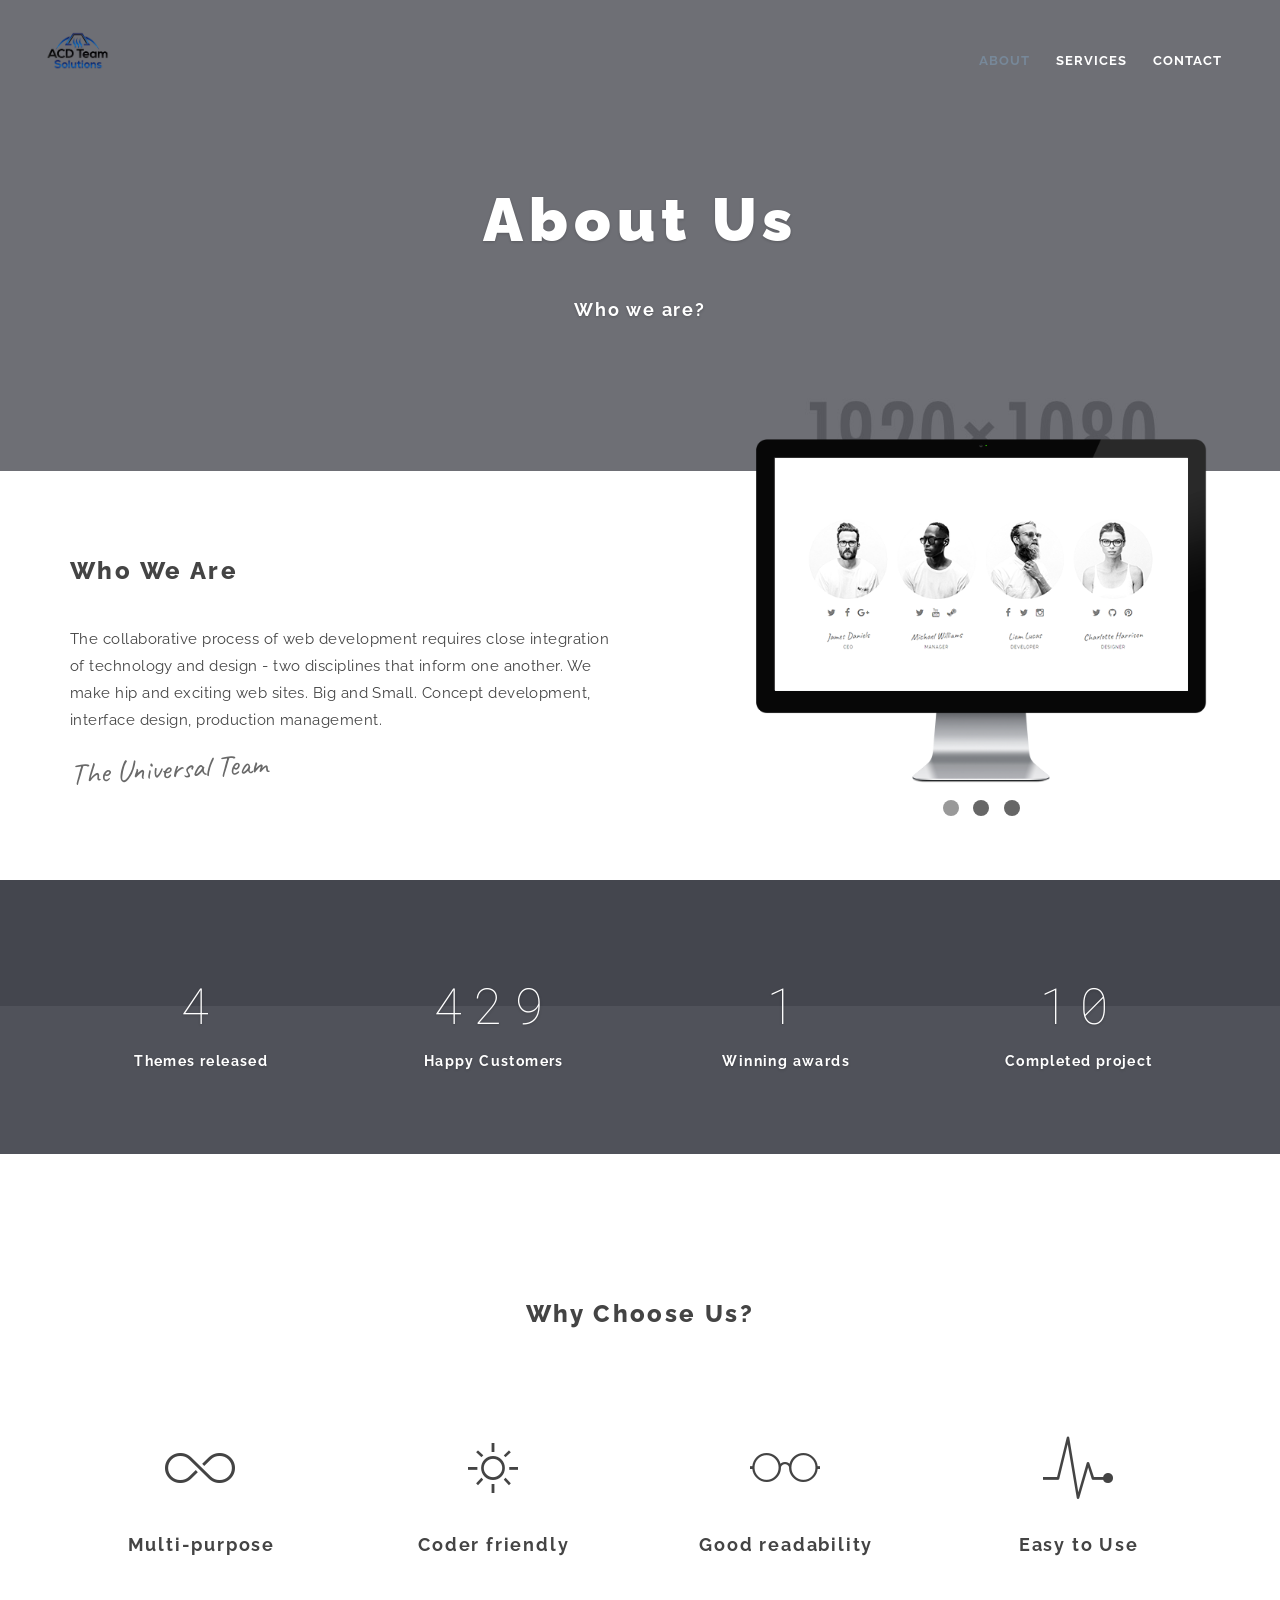
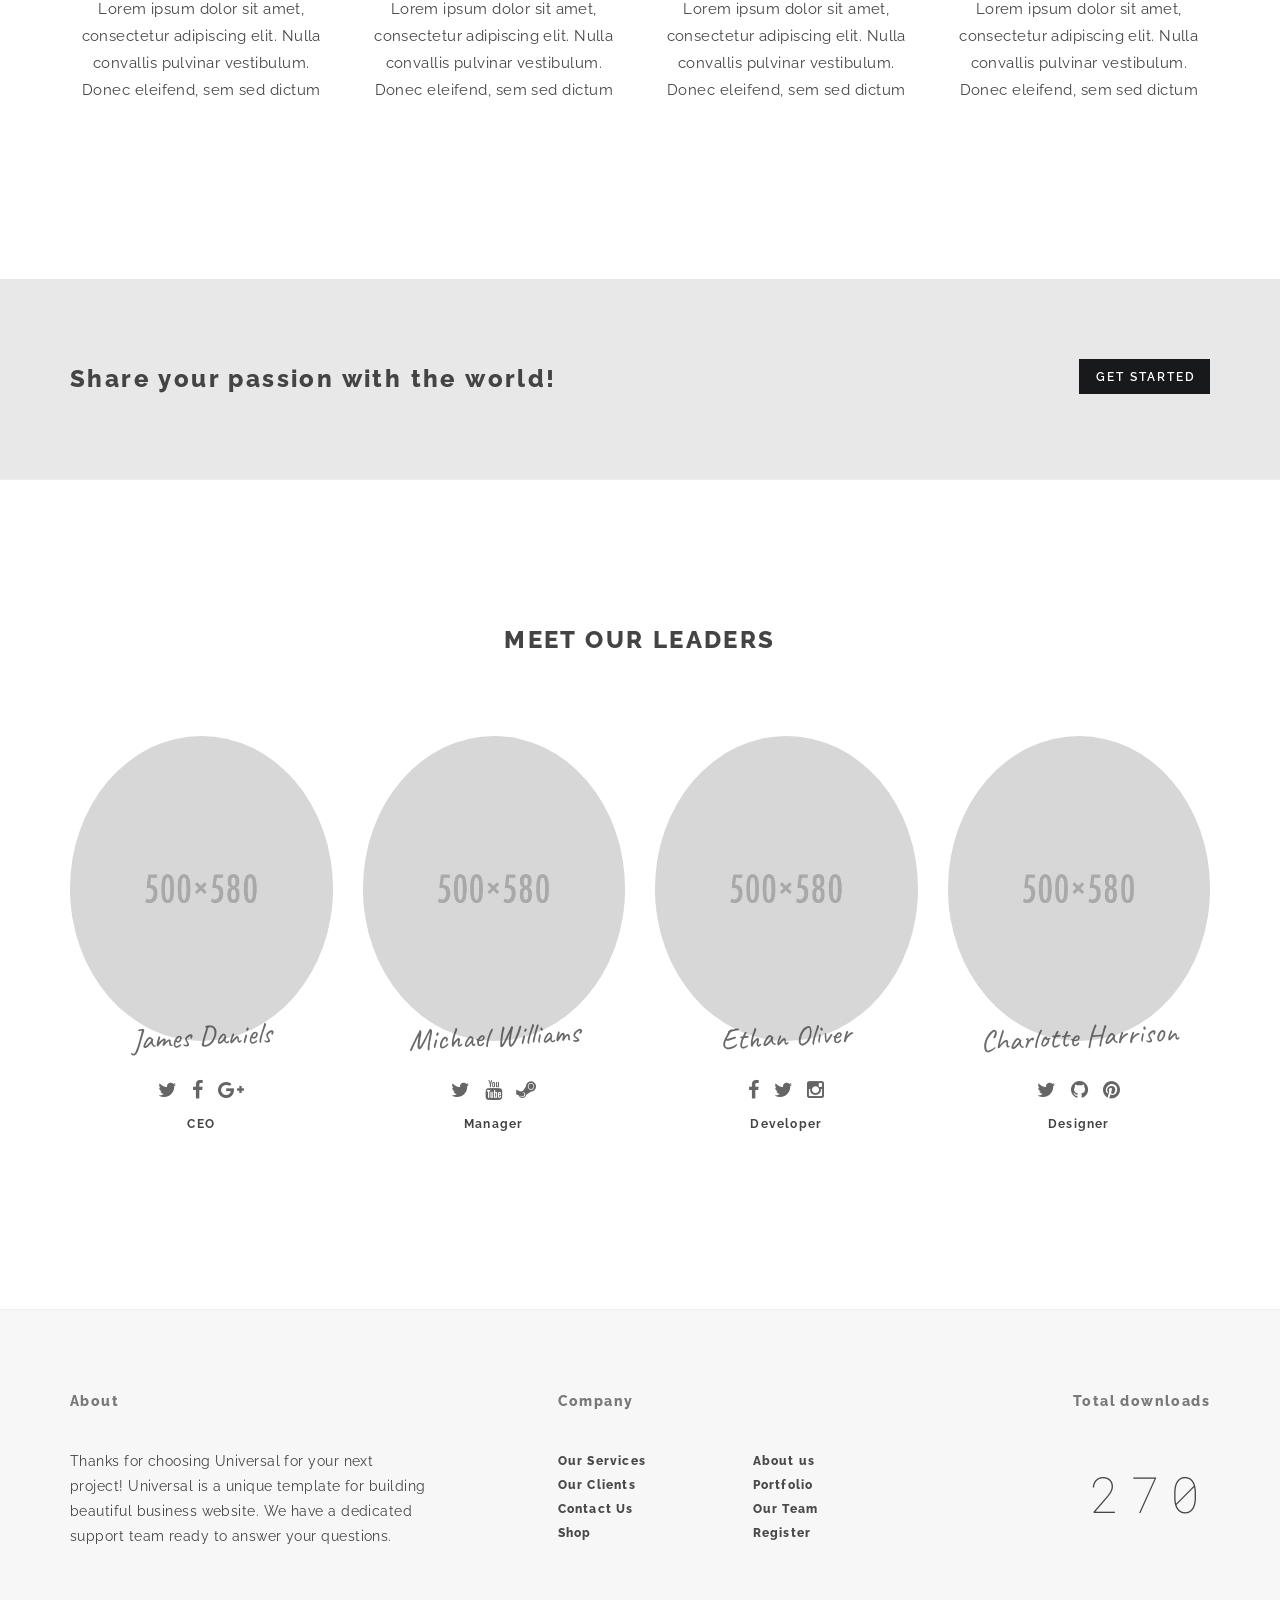
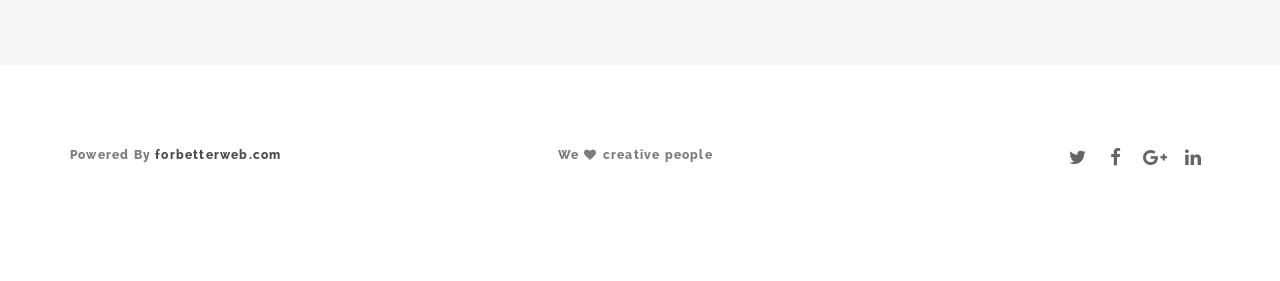
==== commit 2bdf54f8: "initial features completed" ====
--- a/about.html
+++ b/about.html
@@ -20,179 +20,28 @@
       <div id="status"></div>
     </div>
     <!-- Navigation-->
-    <nav class="navbar navbar-universal navbar-custom navbar-fixed-top">
-      <div class="container">
-        <div class="navbar-header">
-          <button type="button" data-toggle="collapse" data-target=".navbar-main-collapse" class="navbar-toggle"><span class="sr-only">Toggle navigation</span><span class="icon-bar"></span><span class="icon-bar"></span><span class="icon-bar"></span></button><a href="#page-top" class="navbar-brand page-scroll">
-            <!-- Text or Image logo--><img src="img/logo.png" alt="Logo" class="logo"><img src="img/logodark.png" alt="Logo" class="logodark"></a>
-        </div>
-        <div class="collapse navbar-collapse navbar-main-collapse">
-          <ul class="nav navbar-nav navbar-left">
-            <li class="hidden"><a href="#page-top"></a></li>
-            <li><a href="#">Home <span class="caret"></span></a>
-              <ul class="dropdown-menu columns-3">
-                <li><strong class="text-muted">Multi Page</strong></li>
-                <li><a href="indexparallax.html">image parallax</a></li>
-                <li><a href="indexslider.html">slider parallax</a></li>
-                <li><a href="indexkenburns.html">ken burns slider</a></li>
-                <li><a href="indexkenburns2.html">ken burns 2 slider</a></li>
-                <li><a href="indexvideo.html">fullscreen video</a></li>
-                <li><a href="indexvideo2.html">fullscreen video 2 <span class="label label-danger">new</span></a></li>
-                <li><a href="indexdark.html">home dark <span class="label label-danger">new</span></a></li>
-                <li><a href="indexparallaxhalf.html">half screen parallax</a></li>
-                <li><a href="indexsmallheader.html">small header</a></li>
-                <li><a href="indexsolidcolor.html">solid color</a></li>
-                <li><a href="indexsolidcolor2.html">solid color 2</a></li>
-                <li><a href="indexsolidcolor3.html">solid color 3</a></li>
-                <li><strong class="text-muted">One Page</strong></li>
-                <li><a href="indexparallax-one.html">image parallax</a></li>
-                <li><a href="indexslider-one.html">slider parallax</a></li>
-                <li><a href="indexkenburns-one.html">ken burns slider</a></li>
-                <li><a href="indexkenburns2-one.html">ken burns 2 slider</a></li>
-                <li><a href="indexvideo-one.html">fullscreen video</a></li>
-                <li><a href="indexvideo2-one.html">fullscreen video 2</a></li>
-                <li><a href="indexdark-one.html">home dark</a></li>
-                <li><a href="indexparallaxhalf-one.html">half screen parallax</a></li>
-                <li><a href="indexsmallheader-one.html">small header</a></li>
-                <li><a href="indexsolidcolor-one.html">solid color</a></li>
-                <li><a href="indexsolidcolor2-one.html">solid color 2</a></li>
-                <li><a href="indexsolidcolor3-one.html">solid color 3</a></li>
-                <li><strong class="text-muted">Special demos</strong></li>
-                <li><a href="indexportfolio.html">Agency / Portfolio Home</a></li>
-                <li><a href="indexportfolio2.html">Photographer Portfolio</a></li>
-                <li><a href="indexpersonal.html">Personal / Freelancer</a></li>
-                <li><a href="indexpersonal2.html">Personal/ Freelancer 2 <span class="label label-danger">new</span></a></li>
-                <li><a href="landing.html">landing page</a></li>
-                <li><a href="landing2.html">landing page 2</a></li>
-                <li><a href="landingdark.html">landing page dark <span class="label label-danger">new</span></a></li>
-                <li><a href="comingsoon.html">coming soon landing</a></li>
-                <li><a href="comingsoon2.html">coming soon canvas</a></li>
-                <li><a href="comingsoon3.html">coming soon canvas 2</a></li>
-                <li><a href="comingsoon4.html">simple coming soon</a></li>
-                <li><a href="index.html" class="btn-nav"><span class="btn btn-dark-border btn-sm">More Demos</span></a></li>
-              </ul>
-            </li>
-            <li><a href="#">Pages <span class="caret"></span></a>
-              <ul class="dropdown-menu">
-                <li><a href="about.html">about us 1</a></li>
-                <li><a href="about2.html">about us 2</a></li>
-                <li><a href="contact.html">contact us 1</a></li>
-                <li><a href="contact2.html">contact us 2 <span class="label label-danger">new</span></a></li>
-                <li><a href="clients.html">clients</a></li>
-                <li><a href="team.html">team</a></li>
-                <li><a href="services.html">services</a></li>
-                <li><a href="register.html">Register</a></li>
-                <li><a href="login.html">Login</a></li>
-                <li><a href="register-login.html">Register/Login</a></li>
-                <li><a href="faq.html">faq</a></li>
-                <li><a href="404.html">error 404</a></li>
-                <li><a href="blank.html">blank page</a></li>
-              </ul>
-            </li>
-            <li><a href="#">Portfolio <span class="caret"></span></a>
-              <ul class="dropdown-menu">
-                <li><a href="#">Masonry <span class="angle-right"></span><span class="caret"></span></a>
-                  <ul class="dropdown-menu">
-                    <li><a href="portfolio-masonry-2.html">2 columns</a></li>
-                    <li><a href="portfolio-masonry-3.html">3 columns</a></li>
-                    <li><a href="portfolio-masonry-4.html">4 columns</a></li>
-                  </ul>
-                </li>
-                <li><a href="#">Wide <span class="angle-right"></span><span class="caret"></span></a>
-                  <ul class="dropdown-menu">
-                    <li><a href="portfolio-wide-2.html">2 columns</a></li>
-                    <li><a href="portfolio-wide-3.html">3 columns</a></li>
-                    <li><a href="portfolio-wide-4.html">4 columns</a></li>
-                  </ul>
-                </li>
-                <li><a href="#">Boxed <span class="angle-right"></span><span class="caret"></span></a>
-                  <ul class="dropdown-menu">
-                    <li><a href="portfolio-boxed-2.html">2 columns</a></li>
-                    <li><a href="portfolio-boxed-3.html">3 columns</a></li>
-                    <li><a href="portfolio-boxed-4.html">4 columns</a></li>
-                  </ul>
-                </li>
-                <li><a href="portfolio-single.html">Single project</a></li>
-              </ul>
-            </li>
-            <li><a href="#">News <span class="caret"></span></a>
-              <ul class="dropdown-menu">
-                <li><a href="news2.html">2 columns</a></li>
-                <li><a href="news2-sidebar.html">2 columns sidebar</a></li>
-                <li><a href="news3.html">3 columns</a></li>
-                <li><a href="news4.html">4 columns</a></li>
-                <li><a href="news-single.html">single fullwidth</a></li>
-                <li><a href="news-single-sidebar.html">single sidebar</a></li>
-              </ul>
-            </li>
-            <li><a href="#">Shop <span class="caret"></span></a>
-              <ul class="dropdown-menu">
-                <li><a href="shop.html">Shop</a></li>
-                <li><a href="shop2.html">Shop sidebar</a></li>
-                <li><a href="shop3.html">Shop  sidebar  wide</a></li>
-                <li><a href="shop-single.html">Single product</a></li>
-                <li><a href="shop-cart.html">Shopping cart</a></li>
-              </ul>
-            </li>
-            <li><a href="#">Elements <span class="caret"></span></a>
-              <ul class="dropdown-menu">
-                <li><a href="headers.html"><i class="fa fa-server fa-lg fa-fw"></i> Headers & Page titles</a></li>
-                <li><a href="buttons.html"><i class="fa fa-hand-pointer-o fa-lg fa-fw"></i> Buttons</a></li>
-                <li><a href="carousels.html"><i class="fa fa-clone fa-lg fa-fw"></i> Carousels</a></li>
-                <li><a href="columns.html"><i class="fa fa-th-list fa-lg fa-fw"></i> Columns <span class="label label-primary">update</span></a></li>
-                <li><a href="pricing.html"><i class="fa fa-credit-card fa-lg fa-fw"></i> Pricing tables</a></li>
-                <li><a href="countdown.html"><i class="fa fa-clock-o fa-lg fa-fw"></i> Countdown Timer</a></li>
-                <li><a href="bars-charts.html"><i class="fa fa-pie-chart fa-lg fa-fw"></i> Bars and Charts</a></li>
-                <li><a href="animate-on-scroll.html"><i class="fa fa-chevron-down fa-fw"></i> Animate On Scroll</a></li>
-                <li><a href="typography.html"><i class="fa fa-text-width fa-lg fa-fw"></i> Typography</a></li>
-                <li><a href="accordions.html"><i class="fa fa-plus-square-o fa-lg fa-fw"></i> Accordions</a></li>
-                <li><a href="video-sound.html"><i class="fa fa-video-camera fa-lg fa-fw"></i> Video / Sound</a></li>
-                <li><a href="tabs.html"><i class="fa fa-columns fa-lg fa-fw"></i> Tabs</a></li>
-              </ul>
-            </li>
-            <li class="menu-divider visible-lg">&nbsp;</li>
-            <li class="dropdown"><a href="#" class="dropdown-toggle"><i class="fa fa-shopping-bag fa-lg"></i><span class="badge">3</span><span class="caret"></span></a>
-              <ul class="dropdown-menu">
-                <li class="shop-nav">
-                  <div class="shop-cart"><a href="shop-cart.html"><img src="img/shop/1.jpg" alt=" ">
-                      <div class="btn-dark-border btn btn-xs">$128.99</div><i class="fa fa-times float-right"></i><br>Jacket with contrasting hood</a></div>
-                </li>
-                <li class="shop-nav">
-                  <div class="shop-cart"><a href="shop-cart.html"><img src="img/shop/2.jpg" alt=" ">
-                      <div class="btn-dark-border btn btn-xs">$186.99</div><i class="fa fa-times float-right"></i><br>Jacket with a seam on the lapel</a></div>
-                </li>
-                <li class="shop-nav">
-                  <div class="shop-cart"><a href="shop-cart.html"><img src="img/shop/3.jpg" alt=" ">
-                      <div class="btn-dark-border btn btn-xs">$98.99</div><i class="fa fa-times float-right"></i><br>Faux leather jacket</a></div><span class="text-left">Subtotal:</span><span class="float-right"><b>$386.99</b></span>
-                </li>
-                <li><a href="shop-cart.html"><span class="btn btn-dark-border btn-sm">Checkout</span></a></li>
-              </ul>
-            </li>
-            <li class="dropdown"><a href="#" class="dropdown-toggle"><i class="fa fa-search fa-lg"></i><span class="caret"></span></a>
-              <ul class="dropdown-menu">
-                <li>
-                  <form method="post" class="search-form">
-                    <button type="submit" title="Search" class="search-button"><i class="fa fa-search fa-lg"></i></button>
-                    <input type="text" placeholder="SEARCH" class="form-control search-field">
-                  </form>
-                </li>
-              </ul>
-            </li>
-            <li class="dropdown"><a href="#" class="dropdown-toggle">English<span class="caret"></span></a>
-              <ul class="dropdown-menu">
-                <li><a href="#">English</a></li>
-                <li><a href="#">Español</a></li>
-                <li><a href="#">Deutsch</a></li>
-                <li><a href="#">Français</a></li>
-                <li><a href="#">Русский</a></li>
-                <li><a href="#">日本語</a></li>
-                <li><a href="#">中文(简体)</a></li>
-              </ul>
-            </li>
-          </ul>
-        </div>
-      </div>
-    </nav>
+  <nav class="navbar navbar-universal navbar-custom navbar-fixed-top">
+  <div class="container">
+    <div class="navbar-header">
+      <button type="button" data-toggle="collapse" data-target=".navbar-main-collapse" class="navbar-toggle">
+        <span class="sr-only">Toggle navigation</span>
+        <span class="icon-bar"></span><span class="icon-bar"></span><span class="icon-bar"></span>
+      </button>
+      <a href="index.html" class="navbar-brand">
+        <img src="img/logo.png" alt="Logo" class="logo" />
+        <img src="img/logodark.png" alt="Logo" class="logodark" />
+      </a>
+    </div>
+
+    <div class="collapse navbar-collapse navbar-main-collapse">
+      <ul class="nav navbar-nav navbar-left">
+        <li><a href="about.html">About</a></li>
+        <li><a href="services.html">Services</a></li>
+        <li><a href="contact.html">Contact</a></li>
+      </ul>
+    </div>
+  </div>
+</nav>
     <!-- Header-->
     <header data-background="img/header/10.jpg" class="intro introhalf">
       <!-- Intro Header-->
--- a/css/universal.css
+++ b/css/universal.css
@@ -48,15 +48,16 @@
 /* Fonts */
 @import "https://fonts.googleapis.com/css?family=Raleway:100,200,300,400,500,600,700,800,900|Roboto+Mono:100,400|Caveat";
 /* Plugins */
-@import url(../js/vegas/vegas.min.css);
-@import url(ionicons.min.css);
-@import url(font-awesome.min.css);
-@import url(animate.min.css);
-@import url(swipebox.css);
+@import "../js/vegas/vegas.min.css";
+@import "ionicons.min.css";
+@import "font-awesome.min.css";
+@import "animate.min.css";
+@import "swipebox.css";
 /* Base structure */
 html {
   width: 100% !important;
-  height: 100% !important; }
+  height: 100% !important;
+}
 
 body {
   width: 100% !important;
@@ -65,7 +66,8 @@
   letter-spacing: 0.03em;
   color: #444;
   background-color: #fff;
-  -webkit-font-smoothing: antialiased; }
+  -webkit-font-smoothing: antialiased;
+}
 
 /* Preloader */
 #preloader {
@@ -78,7 +80,8 @@
   z-index: 99999;
   height: 100%;
   width: 100%;
-  overflow: hidden; }
+  overflow: hidden;
+}
 
 #status {
   position: absolute;
@@ -94,164 +97,196 @@
   animation: 1.15s infinite ease-in-out;
   -webkit-animation: 1.15s infinite ease-in-out;
   -moz-animation: 1.15s infinite ease-in-out;
+}
+#status:before, #status:after {
+  animation: 1.15s infinite ease-in-out;
+  -webkit-animation: 1.15s infinite ease-in-out;
+  -moz-animation: 1.15s infinite ease-in-out;
+}
+#status:before, #status:after {
+  width: 100%;
+  height: 100%;
+  border-radius: 50%;
+  position: absolute;
+  top: 0;
+  left: 0;
+}
+#status {
   animation-name: loader;
   -webkit-animation-name: loader;
-  -moz-animation-name: loader; }
-  #status:before, #status:after {
-    animation: 1.15s infinite ease-in-out;
-    -webkit-animation: 1.15s infinite ease-in-out;
-    -moz-animation: 1.15s infinite ease-in-out; }
-  #status:before, #status:after {
-    width: 100%;
-    height: 100%;
-    border-radius: 50%;
-    position: absolute;
-    top: 0;
-    left: 0; }
+  -moz-animation-name: loader;
+}
 
 @keyframes loader {
   from {
     transform: scale(0);
-    opacity: 1; }
+    opacity: 1;
+  }
   to {
     transform: scale(1);
-    opacity: 0.5; } }
-@-ms-keyframes loader {
-  from {
-    -ms-transform: scale(0);
-    opacity: 1; }
-  to {
-    -ms-transform: scale(1);
-    opacity: 0.5; } }
-@-webkit-keyframes loader {
-  from {
-    -webkit-transform: scale(0);
-    opacity: 1; }
-  to {
-    -webkit-transform: scale(1);
-    opacity: 0.5; } }
-@-moz-keyframes loader {
-  from {
-    -moz-transform: scale(0);
-    opacity: 1; }
-  to {
-    -moz-transform: scale(1);
-    opacity: 0.5; } }
-h1, h2, h3, h4, h5, h6 {
+    opacity: 0.5;
+  }
+}
+h1,
+h2,
+h3,
+h4,
+h5,
+h6 {
   margin: 0 0 35px;
-  text-transform: uppercase;
   letter-spacing: 0.1em;
   line-height: 1.7;
-  font-weight: 800; }
-
-h4, h5, h6 {
-  font-weight: 700; }
+  font-weight: 800;
+}
+
+h4,
+h5,
+h6 {
+  font-weight: 700;
+}
 
 .no-transform {
-  text-transform: none; }
+  text-transform: none;
+}
 
 p {
-  margin: 0 0 35px; }
+  margin: 0 0 35px;
+}
 
 a {
   text-decoration: none;
   color: #000;
-  -webkit-transition: all .3s ease;
-  -moz-transition: all .3s ease;
-  transition: all .3s ease; }
-  a img {
-    -webkit-transition: all .3s ease;
-    -moz-transition: all .3s ease;
-    transition: all .3s ease; }
+  transition: all 0.3s ease;
+}
+a img {
+  transition: all 0.3s ease;
+}
 
 img {
-  -webkit-filter: blur(0);
-  filter: blur(0); }
-
-a, img, :focus, input {
-  outline: none !important; }
+  filter: blur(0);
+}
+
+a,
+img,
+:focus,
+input {
+  outline: none !important;
+}
 
 a:hover, a:focus {
   color: #666;
-  text-decoration: none; }
+  text-decoration: none;
+}
 a img:hover {
-  opacity: .85; }
+  opacity: 0.85;
+}
 
 .no-pad {
   padding: 0 !important;
-  margin: 0 !important; }
+  margin: 0 !important;
+}
 
 .no-pad-btm {
-  padding-bottom: 0 !important; }
+  padding-bottom: 0 !important;
+}
 
 .no-pad-top {
-  padding-top: 0 !important; }
+  padding-top: 0 !important;
+}
 
 .overlay {
-  background: rgba(7, 9, 21, 0.7); }
+  background: rgba(7, 9, 21, 0.7);
+}
 
 .overlay-gray {
-  background: rgba(0, 0, 0, 0.7); }
+  background: rgba(0, 0, 0, 0.7);
+}
 
 .overlay-white {
-  background: rgba(255, 255, 255, 0.8); }
-
-.overlay, .overlay-gray, .overlay-white {
+  background: rgba(255, 255, 255, 0.8);
+}
+
+.overlay,
+.overlay-gray,
+.overlay-white {
   width: 100%;
   height: 100%;
   position: absolute;
   z-index: -1;
   top: 0;
-  left: 0; }
+  left: 0;
+}
 
 .image-overlay {
   padding: 0;
   margin-top: -200px;
-  position: relative; }
+  position: relative;
+}
 
 @media (max-height: 770px) {
   .image-overlay {
-    margin-top: -120px; } }
+    margin-top: -120px;
+  }
+}
 .big {
   font-size: 300px;
   line-height: 1;
-  text-shadow: none; }
+  text-shadow: none;
+}
 
 .breadcrumb {
   background-color: transparent;
-  padding: 15px 15px; }
-
-section, .section {
+  padding: 15px 15px;
+}
+
+section,
+.section {
   position: relative;
   z-index: 992;
   padding-top: 140px;
   padding-bottom: 140px;
-  background-color: #fff; }
+  background-color: #fff;
+}
 
 .section-small {
   position: relative;
   padding-top: 80px;
-  padding-bottom: 80px; }
+  padding-bottom: 80px;
+}
 
 .list-inline > li {
   padding-bottom: 10px;
-  vertical-align: bottom; }
-
-.label, input, .btn, textarea, .dropdown-menu, .panel, .progress, .list-group-item, select {
-  border-radius: 0 !important; }
+  vertical-align: bottom;
+}
+
+.label,
+input,
+.btn,
+textarea,
+.dropdown-menu,
+.panel,
+.progress,
+.list-group-item,
+select {
+  border-radius: 0 !important;
+}
 
 .label {
-  padding: 0.2em 0.7em 0.3em 0.7em; }
+  padding: 0.2em 0.7em 0.3em 0.7em;
+}
 
 .nav .label {
-  padding: 0.4em 0.7em 0.3em 0.7em; }
+  padding: 0.4em 0.7em 0.3em 0.7em;
+}
 
 .label-danger {
-  background-color: #c00; }
+  background-color: #c00;
+}
 
 .badge {
   line-height: inherit;
-  border-radius: 2px !important; }
+  border-radius: 2px !important;
+}
 
 /* Buttons */
 .btn {
@@ -259,95 +294,117 @@
   letter-spacing: 2px;
   outline: 0;
   text-transform: uppercase;
-  -webkit-transition: all .3s ease-in-out;
-  -moz-transition: all .3s ease-in-out;
-  transition: all .3s ease-in-out;
+  transition: all 0.3s ease-in-out;
   text-shadow: none;
   text-decoration: none;
   font-weight: 600;
-  padding: 8px 12px 6px 15px; }
+  padding: 8px 12px 6px 15px;
+}
 
 .btn-lg {
   font-size: 13px !important;
-  padding: 10px 35px; }
+  padding: 10px 35px;
+}
 
 .btn-sm {
-  font-size: 11px !important; }
+  font-size: 11px !important;
+}
 
 .btn-xs {
   font-size: 10px !important;
-  padding: 4px 10px; }
+  padding: 4px 10px;
+}
 
 .btn-border {
   border: 2px solid #fff;
   color: #fff !important;
-  background-color: transparent; }
+  background-color: transparent;
+}
 
 .btn-dark-border {
   border: 1px solid #000;
   color: #000;
-  background-color: transparent; }
+  background-color: transparent;
+}
 
 .btn-white {
   border: 2px solid #fff;
   color: #000 !important;
-  background-color: #fff; }
+  background-color: #fff;
+}
 
 .btn-gray {
   border: 2px solid #ddd;
   background-color: #ddd;
-  color: #000 !important; }
+  color: #000 !important;
+}
 
 .btn-dark {
-  border: 2px solid #18191B;
-  background-color: #18191B;
-  color: #fff !important; }
+  border: 2px solid #18191b;
+  background-color: #18191b;
+  color: #fff !important;
+}
 
 .btn-universal {
   border: 2px solid #789;
   background-color: #789;
-  color: #fff !important; }
+  color: #fff !important;
+}
 
 .btn-violet {
   border: 2px solid #ff4081;
   background-color: #ff4081;
-  color: #fff !important; }
+  color: #fff !important;
+}
 
 .btn:hover {
-  opacity: 0.65; }
-
-.btn-border:focus, .btn-dark-border:focus, .btn-gray:focus, .btn-border:focus, .btn-white:focus, .btn-universal:focus, .btn-violet:focus {
-  opacity: 1; }
-
-a .fa, a .icon {
+  opacity: 0.65;
+}
+
+.btn-border:focus,
+.btn-dark-border:focus,
+.btn-gray:focus,
+.btn-border:focus,
+.btn-white:focus,
+.btn-universal:focus,
+.btn-violet:focus {
+  opacity: 1;
+}
+
+a .fa,
+a .icon {
   text-decoration: none;
-  -webkit-transition: all .3s ease-in-out;
-  -moz-transition: all .3s ease-in-out;
-  transition: all .3s ease-in-out; }
+  transition: all 0.3s ease-in-out;
+}
 
 .iconsmall {
   font-size: 46px;
   float: left;
   line-height: 54px;
-  padding-right: 10px; }
+  padding-right: 10px;
+}
 
 .icon-big {
   font-size: 80px;
   line-height: 120px;
-  display: block; }
+  display: block;
+}
 
 #services-construction .icon-big {
-  color: #d4c787; }
+  color: #d4c787;
+}
 
 #time .icon-big {
-  color: #ff4081; }
+  color: #ff4081;
+}
 
 header .icon-big {
-  line-height: 140px; }
+  line-height: 140px;
+}
 
 .classic,
 .classic2 {
-  font-family: 'Caveat';
+  font-family: "Caveat";
   font-weight: normal !important;
   text-transform: capitalize;
   letter-spacing: 0;
@@ -355,31 +412,47 @@
   transform: rotate(-3deg) !important;
   -moz-transform: rotate(-3deg) !important;
   -webkit-transform: rotate(-3deg) !important;
-  opacity: .8; }
+  opacity: 0.8;
+}
 
 .classic2 {
-  font-family: 'Great Vibes'; }
+  font-family: "Great Vibes";
+}
 
 .thin {
-  font-weight: 100 !important; }
-
-::-moz-selection, ::selection {
+  font-weight: 100 !important;
+}
+
+::-moz-selection {
   color: #fff;
-  background: #000; }
-
-ul, ol {
-  margin-bottom: 1.5em; }
+  background: #000;
+}
+
+::-moz-selection,
+::selection {
+  color: #fff;
+  background: #000;
+}
+
+ul,
+ol {
+  margin-bottom: 1.5em;
+}
 
 a .fa {
-  opacity: 0.6 !important; }
-  a .fa:hover {
-    opacity: .9; }
+  opacity: 0.6 !important;
+}
+a .fa:hover {
+  opacity: 0.9;
+}
 
 .float-left {
-  float: left; }
+  float: left;
+}
 
 .float-right {
-  float: right; }
+  float: right;
+}
 
 /* NavBar */
 .navbar-custom {
@@ -387,72 +460,92 @@
   border-bottom: transparent;
   text-transform: uppercase;
   color: rgba(0, 0, 0, 0.9);
-  -webkit-transition: all .8s ease;
-  -moz-transition: all .8s ease;
-  transition: all .8s ease; }
-  .navbar-custom .navbar-brand {
-    font-size: 32px;
-    font-weight: 800;
-    letter-spacing: -0.01em;
-    text-transform: none;
-    padding: 17px 5px 12px 15px; }
-  .navbar-custom img {
-    display: inline-block; }
-  .navbar-custom.top-nav-collapse {
-    background-color: #fff;
-    border-bottom: 1px solid #eee; }
-  .navbar-custom.top-nav-collapse a {
-    color: #000; }
-  .navbar-custom.top-nav-collapse .navbar-brand {
-    font-size: 22px;
-    padding-top: 16px; }
+  transition: all 0.8s ease;
+}
+.navbar-custom .navbar-brand {
+  font-size: 32px;
+  font-weight: 800;
+  letter-spacing: -0.01em;
+  text-transform: none;
+  padding: 17px 5px 12px 15px;
+}
+.navbar-custom img {
+  display: inline-block;
+}
+.navbar-custom.top-nav-collapse {
+  background-color: #fff;
+  border-bottom: 1px solid #eee;
+}
+.navbar-custom.top-nav-collapse a {
+  color: #000;
+}
+.navbar-custom.top-nav-collapse .navbar-brand {
+  font-size: 22px;
+  padding-top: 16px;
+}
 
 .navbar-fixed-top .container {
-  width: auto; }
+  width: auto;
+}
 
 @media (min-width: 1200px) {
   .top-nav-collapse .container {
-    width: 1170px !important; } }
+    width: 1170px !important;
+  }
+}
 .navbar-custom .navbar-brand .logo {
   max-height: 28px;
-  display: inline-block; }
+  display: inline-block;
+}
 
 .logoborder {
   border: 1px solid #fff;
   padding: 10px;
-  max-height: 42px !important; }
+  max-height: 42px !important;
+}
 
 .navbar-custom.top-nav-collapse .navbar-brand .logo {
-  max-height: 24px; }
+  max-height: 24px;
+}
 
 .navbar-custom .navbar-brand .logodark {
-  display: none; }
+  display: none;
+}
 
 .navbar-custom.top-nav-collapse .navbar-brand .logodark {
-  display: inline-block; }
+  display: inline-block;
+}
 
 .navbar-custom .navbar-brand .logo {
-  display: inline-block; }
+  display: inline-block;
+}
 
 .navbar-custom.top-nav-collapse .navbar-brand .logo {
-  display: none; }
+  display: none;
+}
 
 .navbar-custom.top-nav-collapse .navbar-brand .logodark {
   max-width: 160px;
-  max-height: 20px; }
+  max-height: 20px;
+}
 .navbar-custom .navbar-brand i {
-  vertical-align: middle; }
+  vertical-align: middle;
+}
 .navbar-custom .navbar-brand:focus {
-  outline: 0; }
+  outline: 0;
+}
 .navbar-custom .navbar-brand .navbar-toggle {
   padding: 4px 6px;
   font-size: 16px;
-  color: #fff; }
-  .navbar-custom .navbar-brand .navbar-toggle:focus, .navbar-custom .navbar-brand .navbar-toggle:active {
-    outline: 0; }
+  color: #fff;
+}
+.navbar-custom .navbar-brand .navbar-toggle:focus, .navbar-custom .navbar-brand .navbar-toggle:active {
+  outline: 0;
+}
 
 .nav > li > a {
-  padding: 21px 13px 15px; }
+  padding: 21px 13px 15px;
+}
 
 .navbar-custom a {
   color: #fff;
@@ -461,24 +554,29 @@
   font-weight: 700;
   text-transform: uppercase;
   text-decoration: none;
-  letter-spacing: 1px; }
+  letter-spacing: 1px;
+}
 .navbar-custom .nav li a {
-  -webkit-transition: all .4s ease-in-out;
-  -moz-transition: all .4s ease-in-out;
-  transition: all .4s ease-in-out; }
-  .navbar-custom .nav li a:hover {
-    outline: 0;
-    background-color: transparent; }
+  transition: all 0.4s ease-in-out;
+}
+.navbar-custom .nav li a:hover {
+  outline: 0;
+  background-color: transparent;
+}
 .navbar-custom .nav li a:focus, .navbar-custom .nav li a:active {
   outline: 0;
-  background-color: transparent; }
+  background-color: transparent;
+}
 .navbar-custom .nav li.active {
   outline: 0;
-  background-color: transparent !important; }
-  .navbar-custom .nav li.active a {
-    color: #789 !important; }
-    .navbar-custom .nav li.active a:hover {
-      color: #789; }
+  background-color: transparent !important;
+}
+.navbar-custom .nav li.active a {
+  color: #789 !important;
+}
+.navbar-custom .nav li.active a:hover {
+  color: #789;
+}
 
 .dropdown-menu {
   background-color: rgba(255, 255, 255, 0.97);
@@ -486,31 +584,39 @@
   min-width: 230px !important;
   right: 0;
   left: auto;
-  border: 0; }
-  .dropdown-menu > li > a {
-    font-size: 12px;
-    font-weight: 600;
-    padding: 12px 18px;
-    white-space: nowrap; }
-  .dropdown-menu > .active > a {
-    color: #333 !important;
-    background-color: transparent; }
-    .dropdown-menu > .active > a:focus, .dropdown-menu > .active > a:hover {
-      background-color: transparent; }
+  border: 0;
+}
+.dropdown-menu > li > a {
+  font-size: 12px;
+  font-weight: 600;
+  padding: 12px 18px;
+  white-space: nowrap;
+}
+.dropdown-menu > .active > a {
+  color: #333 !important;
+  background-color: transparent;
+}
+.dropdown-menu > .active > a:focus, .dropdown-menu > .active > a:hover {
+  background-color: transparent;
+}
 
 .nav .open > a {
   background-color: transparent;
-  border-color: transparent; }
-  .nav .open > a:focus, .nav .open > a:hover {
-    background-color: transparent;
-    border-color: transparent; }
+  border-color: transparent;
+}
+.nav .open > a:focus, .nav .open > a:hover {
+  background-color: transparent;
+  border-color: transparent;
+}
 
 .search-form {
   margin: 5px 10px;
   width: 250px;
-  font-size: 14px; }
-  .search-form .form-control {
-    color: #ccc !important; }
+  font-size: 14px;
+}
+.search-form .form-control {
+  color: #ccc !important;
+}
 
 .search-button {
   width: 42px;
@@ -524,13 +630,15 @@
   background: transparent;
   color: #888;
   border: none;
-  outline: none; }
+  outline: none;
+}
 
 .search-form {
   padding: 10px;
   width: 100%;
   border-bottom: #555;
-  margin: 0; }
+  margin: 0;
+}
 
 .nav .badge {
   background-color: #789;
@@ -540,34 +648,42 @@
   position: absolute;
   margin: -10px -5px;
   line-height: 1;
-  border-radius: 50% !important; }
+  border-radius: 50% !important;
+}
 
 .navbar-toggle {
-  padding: 10px 0; }
-  .navbar-toggle .icon-bar {
-    width: 30px;
-    border-radius: 0;
-    background: #fff; }
+  padding: 10px 0;
+}
+.navbar-toggle .icon-bar {
+  width: 30px;
+  border-radius: 0;
+  background: #fff;
+}
 
 .top-nav-collapse .icon-bar {
-  background: #333; }
+  background: #333;
+}
 
 .vmenu {
   display: inline-block;
   margin: 0;
-  padding: 0; }
+  padding: 0;
+}
 
 a.btn-nav .btn {
-  margin-bottom: 0; }
+  margin-bottom: 0;
+}
 
 .navbar-custom .nav .dropdown-menu li a.btn-nav:hover {
-  background-color: transparent; }
+  background-color: transparent;
+}
 
 .menu-divider {
   width: 1px;
   border-right: 1px solid #b3b3b3;
   line-height: 18px;
-  margin: 23px 15px 0; }
+  margin: 23px 15px 0;
+}
 
 .dropdown-menu strong {
   padding: 20px 0 16px 18px;
@@ -575,13 +691,16 @@
   font-size: 13px;
   font-weight: 800;
   line-height: 1px;
-  color: #555 !important; }
+  color: #555 !important;
+}
 
 .nav .active {
-  height: auto !important; }
+  height: auto !important;
+}
 
 .dropdown-menu {
-  padding: 10px 0; }
+  padding: 10px 0;
+}
 
 .navbar-nav:not(.sm-collapsible) ul .caret {
   position: absolute;
@@ -590,10 +709,13 @@
   margin-right: 15px;
   border-top: 4px solid transparent;
   border-bottom: 4px solid transparent;
-  border-left: 4px dashed; }
+  border-left: 4px dashed;
+}
 .navbar-nav:not(.sm-collapsible) ul a.has-submenu {
-  padding-right: 30px; }
-.navbar-nav.sm-collapsible .caret, .navbar-nav.sm-collapsible ul .caret {
+  padding-right: 30px;
+}
+.navbar-nav.sm-collapsible .caret,
+.navbar-nav.sm-collapsible ul .caret {
   position: absolute;
   right: 0;
   margin: -25px 14px 0 0;
@@ -603,16 +725,21 @@
   line-height: 24px;
   text-align: center;
   border-width: 1px;
-  border-style: solid; }
+  border-style: solid;
+}
 .navbar-nav.sm-collapsible .caret:before {
-  content: '+';
+  content: "+";
   font-family: monospace;
-  font-size: 20px; }
+  font-size: 20px;
+}
 .navbar-nav.sm-collapsible .open > a > .caret:before {
-  content: '-'; }
+  content: "-";
+}
 .navbar-nav.sm-collapsible a.has-submenu {
-  padding-right: 50px; }
-.navbar-nav.sm-collapsible[data-sm-skip-collapsible-behavior] .caret, .navbar-nav.sm-collapsible[data-sm-skip-collapsible-behavior] ul .caret {
+  padding-right: 50px;
+}
+.navbar-nav.sm-collapsible[data-sm-skip-collapsible-behavior] .caret,
+.navbar-nav.sm-collapsible[data-sm-skip-collapsible-behavior] ul .caret {
   position: static;
   margin: 0 0 0 2px;
   padding: 0;
@@ -621,18 +748,22 @@
   border-top: 4px dashed;
   border-right: 4px solid transparent;
   border-bottom: 0;
-  border-left: 4px solid transparent; }
+  border-left: 4px solid transparent;
+}
 .navbar-nav.sm-collapsible[data-sm-skip-collapsible-behavior] .caret:before {
-  content: '' !important; }
+  content: "" !important;
+}
 .navbar-nav.sm-collapsible[data-sm-skip-collapsible-behavior] a.has-submenu {
-  padding-right: 15px; }
+  padding-right: 15px;
+}
 .navbar-nav span.scroll-up, .navbar-nav span.scroll-down {
   position: absolute;
   display: none;
   visibility: hidden;
   height: 20px;
   overflow: hidden;
-  text-align: center; }
+  text-align: center;
+}
 .navbar-nav span.scroll-up-arrow {
   position: absolute;
   top: -2px;
@@ -644,7 +775,8 @@
   border-top: 7px dashed transparent;
   border-right: 7px dashed transparent;
   border-bottom: 7px solid;
-  border-left: 7px dashed transparent; }
+  border-left: 7px dashed transparent;
+}
 .navbar-nav span.scroll-down-arrow {
   position: absolute;
   top: -2px;
@@ -661,165 +793,191 @@
   border-top: 7px solid;
   border-right: 7px dashed transparent;
   border-bottom: 7px dashed transparent;
-  border-left: 7px dashed transparent; }
-.navbar-nav.sm-collapsible ul .dropdown-menu > li > a, .navbar-nav.sm-collapsible ul .dropdown-menu .dropdown-header {
-  padding-left: 35px; }
-.navbar-nav.sm-collapsible ul ul .dropdown-menu > li > a, .navbar-nav.sm-collapsible ul ul .dropdown-menu .dropdown-header {
-  padding-left: 45px; }
-.navbar-nav.sm-collapsible ul ul ul .dropdown-menu > li > a, .navbar-nav.sm-collapsible ul ul ul .dropdown-menu .dropdown-header {
-  padding-left: 55px; }
-.navbar-nav.sm-collapsible ul ul ul ul .dropdown-menu > li > a, .navbar-nav.sm-collapsible ul ul ul ul .dropdown-menu .dropdown-header {
-  padding-left: 65px; }
+  border-left: 7px dashed transparent;
+}
+.navbar-nav.sm-collapsible ul .dropdown-menu > li > a,
+.navbar-nav.sm-collapsible ul .dropdown-menu .dropdown-header {
+  padding-left: 35px;
+}
+.navbar-nav.sm-collapsible ul ul .dropdown-menu > li > a,
+.navbar-nav.sm-collapsible ul ul .dropdown-menu .dropdown-header {
+  padding-left: 45px;
+}
+.navbar-nav.sm-collapsible ul ul ul .dropdown-menu > li > a,
+.navbar-nav.sm-collapsible ul ul ul .dropdown-menu .dropdown-header {
+  padding-left: 55px;
+}
+.navbar-nav.sm-collapsible ul ul ul ul .dropdown-menu > li > a,
+.navbar-nav.sm-collapsible ul ul ul ul .dropdown-menu .dropdown-header {
+  padding-left: 65px;
+}
 .navbar-nav .dropdown-menu > li > a {
-  white-space: normal; }
+  white-space: normal;
+}
 .navbar-nav ul.sm-nowrap > li > a {
-  white-space: nowrap; }
+  white-space: nowrap;
+}
 .navbar-nav.sm-collapsible ul.sm-nowrap > li > a {
-  white-space: normal; }
+  white-space: normal;
+}
 
 .navbar-right ul.dropdown-menu {
   left: auto;
-  right: 0; }
+  right: 0;
+}
 
 .dropdown-menu .fa {
   opacity: 0.5 !important;
-  line-height: 13px !important; }
+  line-height: 13px !important;
+}
 
 .nav .fa {
   font-size: 16px;
-  line-height: 1px; }
+  line-height: 1px;
+}
 .nav .fa-angle-down {
-  font-size: 13px; }
-.nav .fa, .nav a .fa {
-  opacity: 1 !important; }
+  font-size: 13px;
+}
+.nav .fa,
+.nav a .fa {
+  opacity: 1 !important;
+}
 .nav .fa-plus {
-  font-size: 12px; }
+  font-size: 12px;
+}
 
 @media (min-width: 991px) {
   .search-form input {
     background: transparent;
     border: 0;
-    width: 200px; }
-
+    width: 200px;
+  }
   .navbar-custom {
     padding: 30px;
     border-bottom: 0;
     letter-spacing: 1px;
     background: 0 0;
-    background: transparent; }
-    .navbar-custom.top-nav-collapse {
-      padding: 0 30px;
-      background-color: #fff; }
-
+    background: transparent;
+  }
+  .navbar-custom.top-nav-collapse {
+    padding: 0 30px;
+    background-color: #fff;
+  }
   .navbar-custom .nav .dropdown-menu li a:hover {
-    background-color: #eee; }
-
-  @-webkit-keyframes fadeInUniversal {
-    0% {
-      opacity: 0;
-      transform: translate(0, -40px); }
-    100% {
-      opacity: 1;
-      transform: translate(0, 0); } }
+    background-color: #eee;
+  }
   @keyframes fadeInUniversal {
     0% {
       opacity: 0;
-      transform: translate(0, -40px); }
+      transform: translate(0, -40px);
+    }
     100% {
       opacity: 1;
-      transform: translate(0, 0); } }
+      transform: translate(0, 0);
+    }
+  }
   li:hover ul.dropdown-menu {
     opacity: 1;
-    -webkit-animation: fadeInUniversal 0.7s;
     animation: fadeInUniversal 0.7s;
-    -webkit-animation-fill-mode: forwards;
-    animation-fill-mode: forwards; }
-
+    animation-fill-mode: forwards;
+  }
   ul.nav li.dropdown:hover > ul.dropdown-menu {
-    display: block; }
-
+    display: block;
+  }
   .navbar-left {
-    float: right !important; }
-
+    float: right !important;
+  }
   ul.dropdown-menu.columns-2 {
     left: 0 !important;
-    padding: 20px 22px 25px; }
+    padding: 20px 22px 25px;
+  }
   ul.dropdown-menu.columns-3 {
     left: 0 !important;
     padding: 20px 22px 25px;
     -moz-column-count: 3;
-    -webkit-column-count: 3;
     column-count: 3;
-    min-width: 760px !important; }
+    min-width: 760px !important;
+  }
   ul.dropdown-menu.columns-2 {
     -moz-column-count: 2;
-    -webkit-column-count: 2;
     column-count: 2;
-    min-width: 380px !important; }
-
-  .columns2 .btn-white, .columns3 .btn-white {
+    min-width: 380px !important;
+  }
+  .columns2 .btn-white,
+  .columns3 .btn-white {
     margin-top: 12px;
-    display: inline-block; }
-
-  .navbar-fixed-top .caret, .navbar-fixed-top .open > .dropdown-menu {
-    display: none; }
-
+    display: inline-block;
+  }
+  .navbar-fixed-top .caret,
+  .navbar-fixed-top .open > .dropdown-menu {
+    display: none;
+  }
   .angle-right:after {
     float: right;
-    font-family: 'fontawesome';
+    font-family: "fontawesome";
     content: "\f105";
     color: inherit;
     position: absolute;
-    right: 20px; } }
+    right: 20px;
+  }
+}
 @media (max-width: 991px) {
   .dropdown-menu {
-    padding: 0; } }
+    padding: 0;
+  }
+}
 @media (max-width: 990px) {
   p.empty {
-    display: none; }
-
+    display: none;
+  }
   .search-button {
-    margin-top: 0; }
-
+    margin-top: 0;
+  }
   .nav .badge {
-    margin: 2px 4px; }
+    margin: 2px 4px;
+  }
   .nav a {
     border-bottom: 1px solid rgba(0, 0, 0, 0.05) !important;
-    color: #000 !important; }
-    .nav a:focus {
-      border-bottom: 1px solid rgba(0, 0, 0, 0.05) !important; }
-
+    color: #000 !important;
+  }
+  .nav a:focus {
+    border-bottom: 1px solid rgba(0, 0, 0, 0.05) !important;
+  }
   .navbar-header {
-    float: none; }
-
-  .navbar-left, .navbar-right {
-    float: none !important; }
-
+    float: none;
+  }
+  .navbar-left,
+  .navbar-right {
+    float: none !important;
+  }
   .navbar-toggle {
-    display: block; }
-
+    display: block;
+  }
   .navbar-collapse {
     background-color: #eee !important;
     border-top: 1px solid transparent;
-    box-shadow: inset 0 1px 0 rgba(255, 255, 255, 0.1); }
-    .navbar-collapse.collapse {
-      display: none !important; }
-
+    box-shadow: inset 0 1px 0 rgba(255, 255, 255, 0.1);
+  }
+  .navbar-collapse.collapse {
+    display: none !important;
+  }
   .navbar-nav {
     float: none !important;
-    margin-top: 7px; }
-    .navbar-nav > li {
-      float: none; }
-      .navbar-nav > li > a {
-        padding-top: 14px;
-        padding-bottom: 14px; }
-
+    margin-top: 7px;
+  }
+  .navbar-nav > li {
+    float: none;
+  }
+  .navbar-nav > li > a {
+    padding-top: 14px;
+    padding-bottom: 14px;
+  }
   .collapse.in {
-    display: block !important; }
-
+    display: block !important;
+  }
   .navbar-collapse.in {
-    overflow-y: auto !important; }
-
+    overflow-y: auto !important;
+  }
   .navbar-nav .open .dropdown-menu {
     position: static;
     float: none;
@@ -827,45 +985,59 @@
     margin-top: 0;
     background-color: transparent;
     border: 0;
-    box-shadow: none; }
-    .navbar-nav .open .dropdown-menu > li > a, .navbar-nav .open .dropdown-menu .dropdown-header {
-      padding: 10px 15px 10px 25px; }
-
+    box-shadow: none;
+  }
+  .navbar-nav .open .dropdown-menu > li > a,
+  .navbar-nav .open .dropdown-menu .dropdown-header {
+    padding: 10px 15px 10px 25px;
+  }
   .navbar-inverse .navbar-nav .open .dropdown-menu > li > a {
-    color: #999; }
-    .navbar-inverse .navbar-nav .open .dropdown-menu > li > a:hover, .navbar-inverse .navbar-nav .open .dropdown-menu > li > a:focus {
-      color: #fff;
-      background-color: transparent;
-      background-image: none; } }
-.navbar-fixed-bottom .navbar-collapse, .navbar-fixed-top .navbar-collapse {
-  max-height: 400px; }
+    color: #999;
+  }
+  .navbar-inverse .navbar-nav .open .dropdown-menu > li > a:hover, .navbar-inverse .navbar-nav .open .dropdown-menu > li > a:focus {
+    color: #fff;
+    background-color: transparent;
+    background-image: none;
+  }
+}
+.navbar-fixed-bottom .navbar-collapse,
+.navbar-fixed-top .navbar-collapse {
+  max-height: 400px;
+}
 
 /* Backgrounds and font color */
 .bg-white {
   background-color: #fff;
   border-top: 1px solid #eee;
-  border-bottom: 1px solid #eee; }
+  border-bottom: 1px solid #eee;
+}
 
 .bg-gray {
-  background-color: #f7f7f7; }
+  background-color: #f7f7f7;
+}
 
 .bg-gray2 {
-  background-color: #E8E8E8; }
+  background-color: #e8e8e8;
+}
 
 .bg-transparent {
-  background-color: transparent; }
+  background-color: transparent;
+}
 
 .bg-dark {
-  background-color: #18191B; }
+  background-color: #18191b;
+}
 
 .bg-dark2 {
-  background-color: rgba(12, 13, 15, 0.97); }
+  background-color: rgba(12, 13, 15, 0.97);
+}
 
 .small-header {
   position: relative;
   z-index: 1;
   padding-top: 142px;
-  padding-bottom: 55px; }
+  padding-bottom: 55px;
+}
 
 .small-header.bg-dark:before, .small-header.bg-transparent:before, .small-header.bg-img:before, .small-header.bg-img2:before, .small-header.bg-img3:before, .small-header.bg-img4:before, .small-header.bg-img5:before {
   background: rgba(7, 9, 21, 0.5);
@@ -875,48 +1047,87 @@
   position: absolute;
   width: 100%;
   height: 100%;
-  z-index: -9; }
+  z-index: -9;
+}
 
 @media (max-width: 992px) {
   .small-header {
-    text-align: center !important; }
-    .small-header .text-right {
-      text-align: center !important; } }
-.small-header .bg-white h2, .small-header .bg-white h3 {
-  color: #789; }
-
-.bg-dark, .bg-dark2, .bg-transparent, .bg-img, .bg-img2, .bg-img3, .bg-img4, .bg-img5 {
+    text-align: center !important;
+  }
+  .small-header .text-right {
+    text-align: center !important;
+  }
+}
+.small-header .bg-white h2,
+.small-header .bg-white h3 {
+  color: #789;
+}
+
+.bg-dark,
+.bg-dark2,
+.bg-transparent,
+.bg-img,
+.bg-img2,
+.bg-img3,
+.bg-img4,
+.bg-img5 {
   color: #fff !important;
-  text-shadow: 0 1px 3px rgba(0, 0, 0, 0.2); }
+  text-shadow: 0 1px 3px rgba(0, 0, 0, 0.2);
+}
 
 .bg-img {
-  background: url(../img/header/19.jpg); }
+  background: url(../img/header/19.jpg);
+}
 
 .bg-img2 {
-  background: url(../img/header/17.jpg); }
+  background: url(../img/header/17.jpg);
+}
 
 .bg-img3 {
-  background: url(../img/header/13.jpg); }
+  background: url(../img/header/13.jpg);
+}
 
 .bg-img4 {
-  background: url(../img/header/10.jpg); }
+  background: url(../img/header/10.jpg);
+}
 
 .bg-img5 {
-  background: url(../img/header/18.jpg); }
-
-.bg-img, .bg-img2, .bg-img3, .bg-img4, .bg-img5 {
+  background: url(../img/header/18.jpg);
+}
+
+.bg-img,
+.bg-img2,
+.bg-img3,
+.bg-img4,
+.bg-img5 {
   background-attachment: fixed;
   background-repeat: no-repeat;
   background-position: 50% 50%;
-  -webkit-background-size: cover;
-  -moz-background-size: cover;
-  background-size: cover; }
-
-.bg-dark a, .bg-dark2 a, .bg-transparent a, .bg-img a, .bg-img2 a, .bg-img3 a, .bg-img4 a, .bg-img5 a, .bg-primary a {
-  color: #fff; }
-
-.bg-dark a:hover, .bg-dark2 a:hover, .bg-transparent a:hover, .bg-img a:hover, .bg-img2 a:hover, .bg-img3 a:hover, .bg-img4 a:hover, .bg-img5 a:hover {
-  color: rgba(255, 255, 255, 0.8); }
+  background-size: cover;
+}
+
+.bg-dark a,
+.bg-dark2 a,
+.bg-transparent a,
+.bg-img a,
+.bg-img2 a,
+.bg-img3 a,
+.bg-img4 a,
+.bg-img5 a,
+.bg-primary a {
+  color: #fff;
+}
+
+.bg-dark a:hover,
+.bg-dark2 a:hover,
+.bg-transparent a:hover,
+.bg-img a:hover,
+.bg-img2 a:hover,
+.bg-img3 a:hover,
+.bg-img4 a:hover,
+.bg-img5 a:hover {
+  color: rgba(255, 255, 255, 0.8);
+}
 
 /* Intro */
 .intro {
@@ -931,17 +1142,19 @@
   background-position: center center;
   height: 100% !important;
   z-index: 0;
-  -webkit-background-size: cover;
-  -moz-background-size: cover;
-  background-size: cover; }
-  .intro a {
-    color: #fff; }
-    .intro a:hover {
-      color: #ccc;
-      text-decoration: none; }
+  background-size: cover;
+}
+.intro a {
+  color: #fff;
+}
+.intro a:hover {
+  color: #ccc;
+  text-decoration: none;
+}
 
 .introhalf {
-  height: auto !important; }
+  height: auto !important;
+}
 
 .intro .intro-body {
   display: table-cell;
@@ -949,29 +1162,33 @@
   padding: 150px 0 50px;
   width: 100%;
   position: relative;
-  z-index: 1; }
-  .intro .intro-body .badge {
-    background-color: rgba(0, 0, 0, 0.4);
-    color: #eee;
-    font-size: 8px;
-    position: absolute;
-    margin: -9px -14px;
-    line-height: 1;
-    text-shadow: none;
-    letter-spacing: 1px;
-    border-radius: 50% !important;
-    width: 45px;
-    height: 45px;
-    text-align: center;
-    padding: 19px 0 0 2px;
-    font-weight: 800; }
+  z-index: 1;
+}
+.intro .intro-body .badge {
+  background-color: rgba(0, 0, 0, 0.4);
+  color: #eee;
+  font-size: 8px;
+  position: absolute;
+  margin: -9px -14px;
+  line-height: 1;
+  text-shadow: none;
+  letter-spacing: 1px;
+  border-radius: 50% !important;
+  width: 45px;
+  height: 45px;
+  text-align: center;
+  padding: 19px 0 0 2px;
+  font-weight: 800;
+}
 
 .introhalf .intro-body {
-  padding: 180px 0 110px; }
+  padding: 180px 0 110px;
+}
 
 .landing .intro-body:before {
   position: absolute;
-  background: transparent; }
+  background: transparent;
+}
 
 .intro-body:before {
   background: rgba(7, 9, 21, 0.5);
@@ -981,59 +1198,84 @@
   position: fixed;
   width: 100%;
   height: 100%;
-  z-index: -9; }
+  z-index: -9;
+}
 
 .intro .intro-body .brand-heading {
   font-size: 40px;
   font-weight: 800;
   letter-spacing: -2px;
-  margin: 0 0 5px; }
+  margin: 0 0 5px;
+}
 .intro h1 {
   font-size: 60px;
   font-weight: 900;
-  line-height: 80px; }
-  .intro h1.classic {
-    font-size: 100px;
-    line-height: 100px;
-    font-weight: normal; }
-  .intro h1.classic2 {
-    font-size: 110px;
-    line-height: 110px; }
+  line-height: 80px;
+}
+.intro h1.classic {
+  font-size: 100px;
+  line-height: 100px;
+  font-weight: normal;
+}
+.intro h1.classic2 {
+  font-size: 110px;
+  line-height: 110px;
+}
 .intro .lead {
-  margin: 40px 0 0; }
+  margin: 40px 0 0;
+}
 
 .intro-fullscreen {
-  opacity: 1 !important; }
-  .intro-fullscreen .intro-body {
-    padding: 90px 0 20px; }
+  opacity: 1 !important;
+}
+.intro-fullscreen .intro-body {
+  padding: 90px 0 20px;
+}
 
 @media (max-height: 600px) {
   .intro-fullscreen {
-    position: inherit; } }
+    position: inherit;
+  }
+}
 @keyframes kenburns {
   0% {
-    transform: scale(1.2); }
+    transform: scale(1.2);
+  }
   100% {
-    transform: scale(1); } }
+    transform: scale(1);
+  }
+}
 @media (min-width: 768px) {
   .intro {
-    padding: 0; }
-    .intro .intro-body .brand-heading {
-      font-size: 46px; } }
+    padding: 0;
+  }
+  .intro .intro-body .brand-heading {
+    font-size: 46px;
+  }
+}
 /* Intro solid color */
-.solid-color .intro-body:before, .solid-color2 .intro-body:before, .solid-color3 .intro-body:before {
-  background: transparent !important; }
-.solid-color.intro, .solid-color2.intro, .solid-color3.intro {
-  text-shadow: none !important; }
+.solid-color .intro-body:before,
+.solid-color2 .intro-body:before,
+.solid-color3 .intro-body:before {
+  background: transparent !important;
+}
+.solid-color.intro,
+.solid-color2.intro,
+.solid-color3.intro {
+  text-shadow: none !important;
+}
 
 .solid-color {
-  background-color: #00bcd4; }
+  background-color: rgb(0, 188, 212);
+}
 
 .solid-color2 {
-  background-color: #ff4081; }
+  background-color: rgb(255, 64, 129);
+}
 
 .solid-color3 {
-  background-color: #607d8B; }
+  background-color: #607d8b;
+}
 
 /* Video background */
 .video-controls {
@@ -1041,24 +1283,30 @@
   bottom: 30px;
   right: 40px;
   z-index: 1;
-  opacity: .4;
-  display: none; }
+  opacity: 0.4;
+  display: none;
+}
 
 .video-controls-visible {
-  display: inline; }
+  display: inline;
+}
 
 .video-controls .fa {
   color: #fff;
   padding: 5px;
-  width: 25px; }
+  width: 25px;
+}
 .video-controls a.fa {
-  text-decoration: none; }
+  text-decoration: none;
+}
 
 .mbYTP_wrapper {
-  z-index: 0 !important; }
+  z-index: 0 !important;
+}
 
 .section-video .mbYTP_wrapper {
-  z-index: -1 !important; }
+  z-index: -1 !important;
+}
 
 .section-video:before {
   background: rgba(7, 9, 21, 0.5);
@@ -1068,279 +1316,365 @@
   position: relative;
   width: 100%;
   height: 100%;
-  z-index: -9; }
+  z-index: -9;
+}
 
 .section-video {
   padding-top: 60px;
   padding-bottom: 60px;
   top: 0 !important;
-  opacity: 1 !important; }
+  opacity: 1 !important;
+}
 
 .bg-video-small {
   text-align: left !important;
   opacity: 1 !important;
-  top: 0 !important; }
+  top: 0 !important;
+}
 
 /* Forms */
 .small-form {
   margin: 0 auto 40px !important;
-  max-width: 480px; }
+  max-width: 480px;
+}
 
 .help-block li {
   list-style: none;
-  color: #990000; }
+  color: #990000;
+}
 .help-block ul {
   padding: 0;
-  margin: 0; }
+  margin: 0;
+}
 
 .form-control {
   border: 1px solid #ddd;
-  -webkit-box-shadow: none;
   box-shadow: none;
-  -webkit-transition: border-color ease-in-out .3s,-webkit-box-shadow ease-in-out .3s;
-  transition: border-color ease-in-out .3s,box-shadow ease-in-out .3s; }
-  .form-control:focus {
-    border-color: #888;
-    outline: 0;
-    -webkit-box-shadow: none;
-    box-shadow: none; }
+  transition: border-color ease-in-out 0.3s, box-shadow ease-in-out 0.3s;
+}
+.form-control:focus {
+  border-color: #888;
+  outline: 0;
+  box-shadow: none;
+}
 
 .subscribe-form {
-  padding-bottom: 10px; }
-
-.input-group-btn:last-child > .btn, .input-group-btn:last-child > .btn-group {
-  margin-left: 0; }
+  padding-bottom: 10px;
+}
+
+.input-group-btn:last-child > .btn,
+.input-group-btn:last-child > .btn-group {
+  margin-left: 0;
+}
 
 input[type=checkbox], input[type=radio] {
-  margin: 7px 0 0; }
-
-.checkbox label, .radio label {
-  font-weight: 300; }
+  margin: 7px 0 0;
+}
+
+.checkbox label,
+.radio label {
+  font-weight: 300;
+}
 
 .form-signin .form-control {
-  position: relative; }
-  .form-signin .form-control:focus {
-    z-index: 2; }
+  position: relative;
+}
+.form-signin .form-control:focus {
+  z-index: 2;
+}
 .form-signin input {
-  margin-bottom: -1px; }
-
-.dark-form input, .dark-form textarea {
+  margin-bottom: -1px;
+}
+
+.dark-form input,
+.dark-form textarea {
   color: #ccc;
   background-color: #18191b;
-  border: 0; }
+  border: 0;
+}
 
 /* Subscribe form */
 #subscribe {
   color: #333 !important;
-  text-shadow: none; }
-  #subscribe a {
-    color: #333 !important; }
+  text-shadow: none;
+}
+#subscribe a {
+  color: #333 !important;
+}
 
 /* Countdown */
-[id*="clock"] {
-  padding: 40px 0; }
-  [id*="clock"] div {
-    font-weight: 500;
-    display: inline-block;
-    font-size: 12px;
+[id*=clock] {
+  padding: 40px 0;
+}
+[id*=clock] div {
+  font-weight: 500;
+  display: inline-block;
+  font-size: 12px;
+  margin: 0 15px;
+  text-transform: uppercase;
+  letter-spacing: 2px;
+  line-height: 60px;
+}
+[id*=clock] span {
+  font-family: "Roboto Mono", monospace;
+  font-weight: 100;
+  display: block;
+  font-size: 64px;
+  padding: 30px 0;
+  border-bottom: 1px solid #ccc;
+}
+
+@media (max-width: 1170px) {
+  [id*=clock] div {
     margin: 0 15px;
-    text-transform: uppercase;
-    letter-spacing: 2px;
-    line-height: 60px; }
-  [id*="clock"] span {
-    font-family: "Roboto Mono", monospace;
-    font-weight: 100;
-    display: block;
-    font-size: 64px;
-    padding: 30px 0;
-    border-bottom: 1px solid #ccc; }
-
-@media (max-width: 1170px) {
-  [id*="clock"] div {
-    margin: 0 15px; }
-  [id*="clock"] span {
+  }
+  [id*=clock] span {
     font-size: 48px;
-    padding: 18px 0; } }
+    padding: 18px 0;
+  }
+}
 @media (max-width: 768px) {
-  [id*="clock"] div {
-    margin: 0 15px; }
-  [id*="clock"] span {
+  [id*=clock] div {
+    margin: 0 15px;
+  }
+  [id*=clock] span {
     font-size: 42px;
-    padding: 15px 0; } }
+    padding: 15px 0;
+  }
+}
 @media (max-width: 468px) {
-  [id*="clock"] div {
-    margin: 0 7px; }
-  [id*="clock"] span {
+  [id*=clock] div {
+    margin: 0 7px;
+  }
+  [id*=clock] span {
     font-size: 32px;
-    padding: 5px 0; } }
+    padding: 5px 0;
+  }
+}
 /* News - Blog etc grid */
-#news div[class*="col-"] {
-  margin-bottom: 60px; }
+#news div[class*=col-] {
+  margin-bottom: 60px;
+}
 #news h5 {
   padding-top: 10px;
-  margin-bottom: 25px; }
+  margin-bottom: 25px;
+}
 
 .grid-pad img {
-  margin-bottom: 20px; }
-.grid-pad div[class*="col-"] {
-  margin-bottom: 40px; }
+  margin-bottom: 20px;
+}
+.grid-pad div[class*=col-] {
+  margin-bottom: 40px;
+}
 
 #news-single .carousel {
-  padding-bottom: 20px; }
+  padding-bottom: 20px;
+}
 
 .row:not(:first-child) {
-  padding-top: 40px; }
+  padding-top: 40px;
+}
 
 /* Team */
 #team h2 {
   margin-top: -40px !important;
-  padding-bottom: 0 !important; }
+  padding-bottom: 0 !important;
+}
 #team p {
-  margin-bottom: 10px; }
+  margin-bottom: 10px;
+}
 #team .list-inline {
-  margin: 0; }
+  margin: 0;
+}
 #team img {
-  border-radius: 50%; }
+  border-radius: 50%;
+}
 
 /* Contact */
 #contact2 a {
   text-decoration: none;
-  color: #555; }
+  color: #555;
+}
 #contact2 hr {
   margin-top: 40px;
   margin-bottom: 40px;
-  border-top: 1px solid #ccc; }
+  border-top: 1px solid #ccc;
+}
 #contact2 .list-inline {
-  padding-top: 10px; }
+  padding-top: 10px;
+}
 
 @media (max-width: 991px) {
   #contact {
-    text-align: center; } }
+    text-align: center;
+  }
+}
 /* Quote */
 blockquote {
   padding: 18px;
   margin: 0 0 20px;
-  border-left: none; }
-  blockquote:before, blockquote:after {
-    color: #ccc;
-    font-size: 18px;
-    font-family: fontawesome; }
-  blockquote:before {
-    content: "\f10d";
-    padding-right: 15px; }
-  blockquote:after {
-    content: "\f10e";
-    padding-left: 10px; }
+  border-left: none;
+}
+blockquote:before, blockquote:after {
+  color: #ccc;
+  font-size: 18px;
+  font-family: fontawesome;
+}
+blockquote:before {
+  content: "\f10d";
+  padding-right: 15px;
+}
+blockquote:after {
+  content: "\f10e";
+  padding-left: 10px;
+}
 
 .quote {
-  font-size: 18px; }
+  font-size: 18px;
+}
 
 /* Facts */
 @media (max-width: 768px) {
   .facts .col-sm-3 {
     margin-top: 25px;
-    margin-bottom: 25px; } }
+    margin-bottom: 25px;
+  }
+}
 .action-box li {
   float: left;
-  margin: 20px 0 0 15px; }
+  margin: 20px 0 0 15px;
+}
 .action-box span {
-  display: none; }
+  display: none;
+}
 
 #tweecool span {
-  font-size: 18px; }
+  font-size: 18px;
+}
 
 /* Map */
-#map, #mapdark {
+#map,
+#mapdark {
   width: 100%;
   height: 430px;
   border-top: 1px solid #eee;
-  border-bottom: 1px solid #eee; }
+  border-bottom: 1px solid #eee;
+}
 
 #mapdark {
-  border: 0 !important; }
+  border: 0 !important;
+}
 
 .mapsmall {
   margin-bottom: 30px;
-  border: 0 !important; }
+  border: 0 !important;
+}
 
 /* Carousel */
 .carousel-control {
   width: 8%;
   color: #000;
-  text-shadow: 0 0 2px rgba(255, 255, 255, 0.9); }
-  .carousel-control:focus, .carousel-control:hover {
-    color: #000;
-    text-shadow: 0 0 2px rgba(255, 255, 255, 0.9);
-    opacity: 0.5; }
-  .carousel-control.left, .carousel-control.right {
-    background-image: none;
-    filter: none; }
+  text-shadow: 0 0 2px rgba(255, 255, 255, 0.9);
+}
+.carousel-control:focus, .carousel-control:hover {
+  color: #000;
+  text-shadow: 0 0 2px rgba(255, 255, 255, 0.9);
+  opacity: 0.5;
+}
+.carousel-control.left, .carousel-control.right {
+  background-image: none;
+  filter: none;
+}
 
 #Carousel-intro .carousel-control {
   color: #fff;
-  text-shadow: 0 0 2px rgba(255, 255, 255, 0.9); }
-  #Carousel-intro .carousel-control:focus, #Carousel-intro .carousel-control:hover {
-    color: #fff;
-    text-shadow: 0 0 2px rgba(255, 255, 255, 0.9);
-    opacity: 0.5; }
+  text-shadow: 0 0 2px rgba(255, 255, 255, 0.9);
+}
+#Carousel-intro .carousel-control:focus, #Carousel-intro .carousel-control:hover {
+  color: #fff;
+  text-shadow: 0 0 2px rgba(255, 255, 255, 0.9);
+  opacity: 0.5;
+}
 
 @media (max-width: 991px) {
   .carousel-big .carousel-control {
-    display: none; } }
+    display: none;
+  }
+}
 .carousel-fade .carousel-inner .item {
   opacity: 0;
-  transition-property: opacity; }
+  transition-property: opacity;
+}
 .carousel-fade .carousel-inner .active {
-  opacity: 1; }
-  .carousel-fade .carousel-inner .active.left, .carousel-fade .carousel-inner .active.right {
-    left: 0;
-    opacity: 0;
-    z-index: 1; }
-.carousel-fade .carousel-inner .next.left, .carousel-fade .carousel-inner .prev.right {
-  opacity: 1; }
+  opacity: 1;
+}
+.carousel-fade .carousel-inner .active.left, .carousel-fade .carousel-inner .active.right {
+  left: 0;
+  opacity: 0;
+  z-index: 1;
+}
+.carousel-fade .carousel-inner .next.left,
+.carousel-fade .carousel-inner .prev.right {
+  opacity: 1;
+}
 .carousel-fade .carousel-control {
-  z-index: 9; }
+  z-index: 9;
+}
 
 @media all and (transform-3d), (-webkit-transform-3d) {
   .carousel-fade .carousel-inner > .item.next, .carousel-fade .carousel-inner > .item.active.right, .carousel-fade .carousel-inner > .item.prev, .carousel-fade .carousel-inner > .item.active.left {
     opacity: 0;
-    -webkit-transform: translate3d(0, 0, 0);
-    transform: translate3d(0, 0, 0); }
+    transform: translate3d(0, 0, 0);
+  }
   .carousel-fade .carousel-inner > .item.next.left, .carousel-fade .carousel-inner > .item.prev.right, .carousel-fade .carousel-inner > .item.active {
     opacity: 1;
-    -webkit-transform: translate3d(0, 0, 0);
-    transform: translate3d(0, 0, 0); } }
+    transform: translate3d(0, 0, 0);
+  }
+}
 .carousel-indicators {
-  bottom: -60px; }
+  bottom: -60px;
+}
 
 .indicators-inside {
-  bottom: 7px; }
+  bottom: 7px;
+}
 
 #Carousel-intro .carousel-indicators {
-  bottom: 30px; }
+  bottom: 30px;
+}
 
 .carousel-indicators .active {
   width: 16px;
   height: 16px;
-  margin: 0 5px 0; }
+  margin: 0 5px 0;
+}
 .carousel-indicators li {
   width: 16px;
   height: 16px;
   margin: 0 5px 0;
   background-color: #666;
-  border: 0; }
+  border: 0;
+}
 .carousel-indicators .active {
-  background-color: #999; }
-
-.carousel-control .icon-next, .carousel-control .icon-prev {
+  background-color: #999;
+}
+
+.carousel-control .icon-next,
+.carousel-control .icon-prev {
   font-family: sans-serif;
-  font-size: 50px; }
+  font-size: 50px;
+}
 
 #carousel-light2 {
-  margin-top: -115px; }
-
-.carousel, .item, .active, .carousel-inner {
-  height: 100%; }
+  margin-top: -115px;
+}
+
+.carousel,
+.item,
+.active,
+.carousel-inner {
+  height: 100%;
+}
 
 .fill {
   display: table;
@@ -1351,140 +1685,133 @@
   left: 0;
   z-index: -1;
   background-position: center;
-  -webkit-background-size: cover;
-  -moz-background-size: cover;
-  background-size: cover; }
+  background-size: cover;
+}
 
 .carousel-control .icon-next:before {
   font-family: "ionicons";
-  content: "\f3d3"; }
+  content: "\f3d3";
+}
 .carousel-control .icon-prev:before {
   font-family: "ionicons";
-  content: "\f3d2"; }
+  content: "\f3d2";
+}
 
 #carousel-news img {
-  width: 100%; }
+  width: 100%;
+}
 
 /* Shop thumbnails carousel */
 #carousel-example-generic {
   margin: 20px auto;
-  width: 400px; }
-
+  width: 400px;
+}
+
+#carousel-shop .carousel-indicators img {
+  max-width: 104px;
+}
 #carousel-shop .carousel-indicators {
   margin: 10px 0 0;
   text-align: left;
   width: 100%;
-  position: static; }
-  #carousel-shop .carousel-indicators img {
-    max-width: 104px; }
-  #carousel-shop .carousel-indicators li {
-    background-color: transparent;
-    -webkit-border-radius: 0;
-    border-radius: 0;
-    display: inline-block;
-    height: auto;
-    margin: 0 !important;
-    width: auto; }
-    #carousel-shop .carousel-indicators li img {
-      display: block;
-      opacity: 0.3;
-      -webkit-transition: all .3s ease-in-out;
-      -moz-transition: all .3s ease-in-out;
-      transition: all .3s ease-in-out; }
-    #carousel-shop .carousel-indicators li.active img {
-      opacity: 1; }
-    #carousel-shop .carousel-indicators li:hover img {
-      opacity: 0.75; }
+  position: static;
+}
+#carousel-shop .carousel-indicators li {
+  background-color: transparent;
+  border-radius: 0;
+  display: inline-block;
+  height: auto;
+  margin: 0 !important;
+  width: auto;
+}
+#carousel-shop .carousel-indicators li img {
+  display: block;
+  opacity: 0.3;
+  transition: all 0.3s ease-in-out;
+}
+#carousel-shop .carousel-indicators li.active img {
+  opacity: 1;
+}
+#carousel-shop .carousel-indicators li:hover img {
+  opacity: 0.75;
+}
 #carousel-shop .carousel-outer {
   position: relative;
-  padding-bottom: 40px; }
+  padding-bottom: 40px;
+}
 
 #carousel-dark {
-  box-shadow: 0 0 20px rgba(0, 0, 0, 0.27); }
+  box-shadow: 0 0 20px rgba(0, 0, 0, 0.27);
+}
 
 .nav-pills.nav > li > a:focus, .nav-pills.nav > li > a:hover {
-  background-color: transparent; }
+  background-color: transparent;
+}
 .nav-pills.nav > li > a {
-  padding: 0; }
+  padding: 0;
+}
 
 /* Animated mouse */
 .scroll-btn {
   width: 57px;
   display: block;
   text-align: center;
-  margin: 60px auto -60px; }
-  .scroll-btn .weel {
-    position: relative;
-    display: inline-block;
-    height: 22px;
-    margin: 10px auto 5px; }
-  .scroll-btn .mouse {
-    position: relative;
-    display: inline-block;
-    width: 30px;
-    height: 50px;
-    border: 2px solid #eee;
-    border-radius: 24px;
-    opacity: .5; }
-  .scroll-btn .weel span {
-    position: absolute;
-    display: block;
-    top: 0;
-    left: 50%;
-    width: 8px;
-    height: 8px;
-    margin: -14px 0 0 -4px;
-    background: #fff;
-    border-radius: 20px;
-    -webkit-animation: scroll 3s linear infinite;
-    -moz-animation: scroll 3s linear infinite;
-    animation: scroll 3s linear infinite; }
-
-@-webkit-keyframes scroll {
-  1% {
-    opacity: 1;
-    top: 30%; }
-  20% {
-    opacity: 1;
-    top: 80%; }
-  60% {
-    opacity: 0;
-    top: 80%; }
-  100% {
-    opacity: 0;
-    top: 30%; } }
-@-moz-keyframes scroll {
-  1% {
-    opacity: 1;
-    top: 30%; }
-  20% {
-    opacity: 1;
-    top: 80%; }
-  60% {
-    opacity: 0;
-    top: 80%; }
-  100% {
-    opacity: 0;
-    top: 30%; } }
+  margin: 60px auto -60px;
+}
+.scroll-btn .weel {
+  position: relative;
+  display: inline-block;
+  height: 22px;
+  margin: 10px auto 5px;
+}
+.scroll-btn .mouse {
+  position: relative;
+  display: inline-block;
+  width: 30px;
+  height: 50px;
+  border: 2px solid #eee;
+  border-radius: 24px;
+  opacity: 0.5;
+}
+.scroll-btn .weel span {
+  position: absolute;
+  display: block;
+  top: 0;
+  left: 50%;
+  width: 8px;
+  height: 8px;
+  margin: -14px 0 0 -4px;
+  background: #fff;
+  border-radius: 20px;
+  animation: scroll 3s linear infinite;
+}
 @keyframes scroll {
   1% {
     opacity: 1;
-    top: 30%; }
+    top: 30%;
+  }
   20% {
     opacity: 1;
-    top: 80%; }
+    top: 80%;
+  }
   60% {
     opacity: 0;
-    top: 80%; }
+    top: 80%;
+  }
   100% {
     opacity: 0;
-    top: 30%; } }
+    top: 30%;
+  }
+}
 @media (max-height: 690px) {
   .scroll-btn {
-    display: none; } }
+    display: none;
+  }
+}
 /* Text rotator */
 .rotating {
-  display: inline-block; }
+  display: inline-block;
+}
 
 /* Number scroller */
 .numscroller {
@@ -1492,60 +1819,71 @@
   font-weight: 100;
   font-size: 50px;
   line-height: 90px;
-  letter-spacing: 10px; }
+  letter-spacing: 10px;
+}
 
 /* Testimonials */
 #testimonials .carousel-inner img {
   width: 160px;
   height: 160px;
-  border-radius: 50%; }
+  border-radius: 50%;
+}
 #testimonials .carousel-caption {
   position: static;
   text-shadow: none;
-  color: #444; }
+  color: #444;
+}
 #testimonials.bg-dark .carousel-caption {
-  color: #fff; }
+  color: #fff;
+}
 
 /*  Portfolio  */
 .portfolio-sorting {
   text-transform: uppercase;
-  margin-bottom: 48px; }
-  .portfolio-sorting li a {
-    color: #888;
-    text-decoration: none;
-    margin: 10px;
-    letter-spacing: 2px;
-    font-weight: 600; }
-  .portfolio-sorting a:hover, .portfolio-sorting a.active {
-    color: #555; }
+  margin-bottom: 48px;
+}
+.portfolio-sorting li a {
+  color: #888;
+  text-decoration: none;
+  margin: 10px;
+  letter-spacing: 2px;
+  font-weight: 600;
+}
+.portfolio-sorting a:hover, .portfolio-sorting a.active {
+  color: #555;
+}
 
 .portfolio-item {
   font-size: 14px;
   position: relative;
   overflow: hidden;
   display: block;
-  -webkit-transition: all .9s ease;
-  -moz-transition: all .9s ease;
-  transition: all .9s ease; }
+  transition: all 0.9s ease;
+}
 
 .portfolio-items {
-  margin-bottom: 0; }
+  margin-bottom: 0;
+}
 
 .portfolio-item a {
   display: inline-block;
-  color: #fff !important; }
-  .portfolio-item a:hover .portfolio-overlay {
-    opacity: 1;
-    visibility: visible; }
+  color: #fff !important;
+}
+.portfolio-item a:hover .portfolio-overlay {
+  opacity: 1;
+  visibility: visible;
+}
 .portfolio-item img {
   max-width: none;
   position: relative;
   left: 0;
-  width: 100%; }
+  width: 100%;
+}
 .portfolio-item:hover img {
   transform: scale(1.2, 1.2) translate(15px, 15px);
   -ms-transform: scale(1.2, 1.2) translate(15px, 15px);
-  -webkit-transform: scale(1.2, 1.2) translate(15px, 15px); }
+  -webkit-transform: scale(1.2, 1.2) translate(15px, 15px);
+}
 
 .portfolio-overlay {
   background: none repeat scroll 0 0 rgba(0, 0, 0, 0.75);
@@ -1559,90 +1897,121 @@
   -webkit-transition: all 0.4s ease;
   opacity: 0;
   visibility: hidden;
-  overflow: hidden; }
-  .portfolio-overlay .caption {
-    position: absolute;
-    bottom: 100px;
-    left: 0;
-    padding: 0 30px;
-    text-align: left;
-    transition: all 0.4s ease;
-    -moz-transition: all 0.4s ease;
-    -webkit-transition: all 0.4s ease;
-    opacity: 0; }
+  overflow: hidden;
+}
+.portfolio-overlay .caption {
+  position: absolute;
+  bottom: 100px;
+  left: 0;
+  padding: 0 30px;
+  text-align: left;
+  transition: all 0.4s ease;
+  -moz-transition: all 0.4s ease;
+  -webkit-transition: all 0.4s ease;
+  opacity: 0;
+}
 
 .portfolio-item a:hover .portfolio-overlay .caption {
   bottom: 10%;
-  opacity: 1; }
+  opacity: 1;
+}
 
 .portfolio-item a h5 {
   margin-bottom: 0;
   font-weight: 800;
-  color: #fff; }
+  color: #fff;
+}
 
 .portfolio-wide div {
-  margin-bottom: 10px; }
+  margin-bottom: 10px;
+}
 
 /* Pricing */
 .panel {
   transition: all 0.4s ease;
   -moz-transition: all 0.4s ease;
-  -webkit-transition: all 0.4s ease; }
+  -webkit-transition: all 0.4s ease;
+}
 
 .pricing .number {
-  font-size: 60px; }
+  font-size: 60px;
+}
 .pricing .panel-heading {
   border: 0;
-  background-color: #eee; }
-  .pricing .panel-heading h4 {
-    margin-bottom: 0; }
+  background-color: #eee;
+}
+.pricing .panel-heading h4 {
+  margin-bottom: 0;
+}
 
 .panel-default {
-  border-color: transparent; }
-
-.pricing sup, .pricing sub {
+  border-color: transparent;
+}
+
+.pricing sup,
+.pricing sub {
   font-weight: 600;
-  color: #999; }
+  color: #999;
+}
 .pricing sup {
   font-size: 16px;
-  top: -33px; }
+  top: -33px;
+}
 .pricing sub {
   font-size: 10px;
-  top: 0; }
-
-.bg-dark .panel, .bg-dark .panel-body, .bg-dark .list-group-item {
-  background-color: rgba(0, 0, 0, 0.1); }
+  top: 0;
+}
+
+.bg-dark .panel,
+.bg-dark .panel-body,
+.bg-dark .list-group-item {
+  background-color: rgba(0, 0, 0, 0.1);
+}
 .bg-dark .pricing .panel-heading {
   border: 0;
   background-color: #000;
-  color: #ccc; }
-
-section.bg-dark .fa, section.bg-dark2 .fa {
-  color: #ccc; }
-
-.bg-dark .list-group-item, .bg-dark2 .list-group-item {
-  border: 1px solid #222; }
+  color: #ccc;
+}
+
+section.bg-dark .fa,
+section.bg-dark2 .fa {
+  color: #ccc;
+}
+
+.bg-dark .list-group-item,
+.bg-dark2 .list-group-item {
+  border: 1px solid #222;
+}
 
 .pricing .panel-heading {
-  border: 0; }
+  border: 0;
+}
 .pricing .btn {
-  display: block; }
-.pricing .list-group-item, .pricing .panel-heading {
-  padding: 17px 10px; }
+  display: block;
+}
+.pricing .list-group-item,
+.pricing .panel-heading {
+  padding: 17px 10px;
+}
 
 /* Miscellaneous */
 .nav-tabs {
-  margin-bottom: 30px; }
+  margin-bottom: 30px;
+}
 
 /* Pager */
-.pager li > a, .pager li > span {
+.pager li > a,
+.pager li > span {
   padding: 30px 0;
-  border: 0; }
+  border: 0;
+}
 .pager li > a:focus, .pager li > a:hover {
   text-decoration: none;
-  background-color: transparent; }
-
-.pagination > li > a, .pagination > li > span {
+  background-color: transparent;
+}
+
+.pagination > li > a,
+.pagination > li > span {
   padding: 8px;
   margin-left: 8px;
   border-radius: 50%;
@@ -1650,55 +2019,73 @@
   width: 40px;
   height: 40px;
   background: #eee;
-  border-color: #fff; }
+  border-color: #fff;
+}
 .pagination > .active > a {
   background-color: #333;
-  border-color: #333; }
-  .pagination > .active > a:focus, .pagination > .active > a:hover {
-    background-color: #333;
-    border-color: #333; }
+  border-color: #333;
+}
+.pagination > .active > a:focus, .pagination > .active > a:hover {
+  background-color: #333;
+  border-color: #333;
+}
 .pagination > .active > span {
   background-color: #333;
-  border-color: #333; }
-  .pagination > .active > span:focus, .pagination > .active > span:hover {
-    background-color: #333;
-    border-color: #333; }
-.pagination > li:first-child > a, .pagination > li:first-child > span {
-  border-radius: 50% !important; }
-.pagination > li:last-child > a, .pagination > li:last-child > span {
-  border-radius: 50% !important; }
+  border-color: #333;
+}
+.pagination > .active > span:focus, .pagination > .active > span:hover {
+  background-color: #333;
+  border-color: #333;
+}
+.pagination > li:first-child > a,
+.pagination > li:first-child > span {
+  border-radius: 50% !important;
+}
+.pagination > li:last-child > a,
+.pagination > li:last-child > span {
+  border-radius: 50% !important;
+}
 
 /* Bars and charts */
 #animate img {
-  padding-bottom: 180px; }
+  padding-bottom: 180px;
+}
 
 .progress-default .progress {
   background-color: #ddd;
   margin-bottom: 15px;
-  height: 25px; }
+  height: 25px;
+}
 .progress-default .progress-bar {
   background-color: #333;
-  padding: 3px 0; }
+  padding: 3px 0;
+}
 
 .progress-bar {
   text-align: left;
-  text-indent: 20px; }
+  text-indent: 20px;
+}
 
 .progress-thin .progress {
   height: 2px;
   overflow: visible;
-  margin-bottom: 35px; }
+  margin-bottom: 35px;
+}
 .progress-thin .progress-bar {
   color: #333;
   text-indent: 0;
-  padding: 0; }
+  padding: 0;
+}
 
 .bg-dark .progress-default .progress {
-  background-color: #888; }
+  background-color: #888;
+}
 .bg-dark .progress-default .progress-bar {
-  background-color: #555; }
+  background-color: #555;
+}
 .bg-dark .progress-thin .progress-bar {
-  color: #ccc; }
+  color: #ccc;
+}
 
 .circle {
   position: relative;
@@ -1707,81 +2094,98 @@
   vertical-align: top;
   text-align: center;
   width: 100px;
-  padding-top: 38px; }
-  .circle span {
-    font-family: "Roboto Mono", sans-serif;
-    letter-spacing: -1px; }
-  .circle canvas {
-    display: block;
-    position: absolute;
-    left: 0;
-    top: 0;
-    margin-bottom: 6px; }
-  .circle span:after {
-    content: '%';
-    margin-left: 0.1em; }
+  padding-top: 38px;
+}
+.circle span {
+  font-family: "Roboto Mono", sans-serif;
+  letter-spacing: -1px;
+}
+.circle canvas {
+  display: block;
+  position: absolute;
+  left: 0;
+  top: 0;
+  margin-bottom: 6px;
+}
+.circle span:after {
+  content: "%";
+  margin-left: 0.1em;
+}
 
 .agenda {
-  padding-top: 45px; }
+  padding-top: 45px;
+}
 
 .progress-bar {
-  -webkit-transition: width 2.50s ease !important;
-  -moz-transition: width 2.50s ease !important;
-  transition: width 2.50s ease !important; }
+  transition: width 2.5s ease !important;
+}
 
 /* Shop */
 .shop-nav {
   width: 250px;
   overflow: hidden;
   padding: 10px 18px 0;
-  display: block; }
+  display: block;
+}
 
 .shop-item {
-  position: relative; }
+  position: relative;
+}
 
 .shop-item img {
-  border: 1px solid #eee; }
+  border: 1px solid #eee;
+}
 
 nav .shop-cart {
   width: 100%;
   font-size: 11px;
   line-height: 14px;
-  overflow: hidden; }
+  overflow: hidden;
+}
 
 li .shop-cart {
   border-bottom: 1px solid #ccc;
   margin-bottom: 15px;
-  padding-bottom: 15px; }
-  li .shop-cart a:hover {
-    background-color: transparent !important; }
+  padding-bottom: 15px;
+}
+li .shop-cart a:hover {
+  background-color: transparent !important;
+}
 
 .shop-cart img {
   width: 70px;
   padding-right: 10px;
-  float: left; }
+  float: left;
+}
 
 .shop-nav {
-  color: #333; }
-  .shop-nav a {
-    color: #333; }
-  .shop-nav .btn-dark-border {
-    margin-bottom: 8px; }
-  .shop-nav .fa {
-    margin: 0 0 15px 5px; }
+  color: #333;
+}
+.shop-nav a {
+  color: #333;
+}
+.shop-nav .btn-dark-border {
+  margin-bottom: 8px;
+}
+.shop-nav .fa {
+  margin: 0 0 15px 5px;
+}
 
 .add-cart {
   position: absolute;
   bottom: 8px;
   left: 20px;
   z-index: 1;
-  font-weight: 800; }
+  font-weight: 800;
+}
 
 .add-cart:before {
-  font-family: 'fontawesome';
+  font-family: "fontawesome";
   content: "\f290";
   padding-right: 10px;
   font-size: 20px;
-  opacity: 0.5; }
+  opacity: 0.5;
+}
 
 .badge.price {
   font-family: "Roboto Mono", monospace;
@@ -1796,192 +2200,263 @@
   z-index: 1;
   padding-top: 25px;
   border-radius: 50% !important;
-  opacity: 0.7; }
-  .badge.price.sale {
-    top: 30px;
-    background-color: #789;
-    color: #fff;
-    text-transform: uppercase; }
-  .badge.price.trend {
-    top: 30px;
-    background-color: #c00;
-    color: #fff;
-    text-transform: uppercase; }
-  .badge.price.new {
-    top: 30px;
-    background-color: #ff4081;
-    color: #fff;
-    text-transform: uppercase; }
+  opacity: 0.7;
+}
+.badge.price.sale {
+  top: 30px;
+  background-color: #789;
+  color: #fff;
+  text-transform: uppercase;
+}
+.badge.price.trend {
+  top: 30px;
+  background-color: #c00;
+  color: #fff;
+  text-transform: uppercase;
+}
+.badge.price.new {
+  top: 30px;
+  background-color: #ff4081;
+  color: #fff;
+  text-transform: uppercase;
+}
 
 .sorting {
   border: 0;
   margin: -9px 0px;
-  background: transparent; }
-  .sorting > option {
-    font-size: 14px; }
+  background: transparent;
+}
+.sorting > option {
+  font-size: 14px;
+}
 
 .table.shop-cart {
-  margin-bottom: 60px; }
-  .table.shop-cart > tbody > tr > td, .table.shop-cart > tbody > tr > th {
-    padding: 11px;
-    vertical-align: middle;
-    border-top: 1px solid #ddd; }
-  .table.shop-cart > tfoot > tr > td, .table.shop-cart > tfoot > tr > th {
-    padding: 11px;
-    vertical-align: middle;
-    border-top: 1px solid #ddd; }
-  .table.shop-cart > thead > tr > td, .table.shop-cart > thead > tr > th {
-    padding: 11px;
-    vertical-align: middle;
-    border-top: 1px solid #ddd; }
-  .table.shop-cart h3, .table.shop-cart h4, .table.shop-cart h5 {
-    padding: 0;
-    margin: 0; }
+  margin-bottom: 60px;
+}
+.table.shop-cart > tbody > tr > td,
+.table.shop-cart > tbody > tr > th {
+  padding: 11px;
+  vertical-align: middle;
+  border-top: 1px solid #ddd;
+}
+.table.shop-cart > tfoot > tr > td,
+.table.shop-cart > tfoot > tr > th {
+  padding: 11px;
+  vertical-align: middle;
+  border-top: 1px solid #ddd;
+}
+.table.shop-cart > thead > tr > td,
+.table.shop-cart > thead > tr > th {
+  padding: 11px;
+  vertical-align: middle;
+  border-top: 1px solid #ddd;
+}
+.table.shop-cart h3,
+.table.shop-cart h4,
+.table.shop-cart h5 {
+  padding: 0;
+  margin: 0;
+}
 
 @media (max-width: 768px) {
-  .table.shop-cart > tbody > tr > td, .table.shop-cart > tbody > tr > th {
-    padding: 5px; }
-  .table.shop-cart > tfoot > tr > td, .table.shop-cart > tfoot > tr > th {
-    padding: 5px; }
-  .table.shop-cart > thead > tr > td, .table.shop-cart > thead > tr > th {
-    padding: 5px; } }
+  .table.shop-cart > tbody > tr > td,
+  .table.shop-cart > tbody > tr > th {
+    padding: 5px;
+  }
+  .table.shop-cart > tfoot > tr > td,
+  .table.shop-cart > tfoot > tr > th {
+    padding: 5px;
+  }
+  .table.shop-cart > thead > tr > td,
+  .table.shop-cart > thead > tr > th {
+    padding: 5px;
+  }
+}
 /* Media Queries */
 @media (max-width: 768px) {
   body {
-    letter-spacing: 0; }
-
-  .h4, h4 {
-    font-size: 16px; }
-
-  .h2, h2 {
-    font-size: 24px; }
-
-  .h3, h3 {
-    font-size: 20px; }
-
+    letter-spacing: 0;
+  }
+  .h4,
+  h4 {
+    font-size: 16px;
+  }
+  .h2,
+  h2 {
+    font-size: 24px;
+  }
+  .h3,
+  h3 {
+    font-size: 20px;
+  }
   .intro h1 {
     font-size: 48px;
-    line-height: 48px; }
-    .intro h1.classic {
-      font-size: 60px;
-      line-height: 60px;
-      margin: 50px 0 50px; }
-    .intro h1.classic2 {
-      font-size: 65px;
-      line-height: 65px;
-      margin: 50px 0 50px; }
-
-  section, .section {
+    line-height: 48px;
+  }
+  .intro h1.classic {
+    font-size: 60px;
+    line-height: 60px;
+    margin: 50px 0 50px;
+  }
+  .intro h1.classic2 {
+    font-size: 65px;
+    line-height: 65px;
+    margin: 50px 0 50px;
+  }
+  section,
+  .section {
     padding-top: 80px;
-    padding-bottom: 80px; }
-
+    padding-bottom: 80px;
+  }
   .section-small {
     padding-top: 60px;
-    padding-bottom: 60px; }
-
+    padding-bottom: 60px;
+  }
   .portfolio-sorting li a {
     margin: 0;
-    letter-spacing: 0; }
-
+    letter-spacing: 0;
+  }
   .shop-item img {
-    width: 100%; } }
+    width: 100%;
+  }
+}
 @media (max-width: 991px) {
+  .action .btn {
+    float: none;
+    margin-top: 30px;
+    text-align: center;
+  }
+  .action .text-right {
+    text-align: center;
+  }
   .action {
-    text-align: center; }
-    .action .btn {
-      float: none;
-      margin-top: 30px;
-      text-align: center; }
-    .action .text-right {
-      text-align: center; }
-
+    text-align: center;
+  }
   .footer .text-right {
-    text-align: left; }
+    text-align: left;
+  }
   .footer .footer-menu {
-    padding-bottom: 20px; }
-
+    padding-bottom: 20px;
+  }
   section {
     background-attachment: scroll !important;
-    background-position: 50% 50% !important; }
-
+    background-position: 50% 50% !important;
+  }
   .search-button {
-    margin-top: 5px; }
-
+    margin-top: 5px;
+  }
   .dropdown-menu .search-button .fa {
-    opacity: 1 !important; }
-
+    opacity: 1 !important;
+  }
   .nav li a {
-    -webkit-transition: all .0s ease-in-out !important;
-    -moz-transition: all .0s ease-in-out !important;
-    transition: all .0s ease-in-out !important; } }
+    transition: all 0s ease-in-out !important;
+  }
+}
 @media (max-width: 1200px) {
-  #about, #about2, #about-slider, #action-slider, #action-slider2, #action-slider3 {
-    text-align: center; }
-
-  #carousel-light, #carousel-light2, #carousel-light3, #carousel-light4, #carousel-dark, #carousel-transparent {
-    margin: 45px 0; } }
+  #about,
+  #about2,
+  #about-slider,
+  #action-slider,
+  #action-slider2,
+  #action-slider3 {
+    text-align: center;
+  }
+  #carousel-light,
+  #carousel-light2,
+  #carousel-light3,
+  #carousel-light4,
+  #carousel-dark,
+  #carousel-transparent {
+    margin: 45px 0;
+  }
+}
 @media (max-width: 480px) {
   .intro h1 {
     font-size: 30px;
-    line-height: 40px; } }
+    line-height: 40px;
+  }
+}
 /* Magic background */
-.magic, .magic2 {
+.magic,
+.magic2 {
   position: absolute;
   width: 100%;
   z-index: 0;
   top: 0;
-  left: 0; }
+  left: 0;
+}
 
 /* Footer */
 .footer {
   color: #444;
-  font-size: 14px; }
-  .footer .footer-menu a {
-    line-height: 24px; }
-  .footer .counter {
-    line-height: 44px; }
-  .footer h4, .footer h5, .footer h6 {
-    font-weight: 800;
-    opacity: 0.7; }
-  .footer a {
-    text-decoration: none;
-    opacity: 1; }
-    .footer a:hover {
-      text-decoration: none; }
+  font-size: 14px;
+}
+.footer .footer-menu a {
+  line-height: 24px;
+}
+.footer .counter {
+  line-height: 44px;
+}
+.footer h4,
+.footer h5,
+.footer h6 {
+  font-weight: 800;
+  opacity: 0.7;
+}
+.footer a {
+  text-decoration: none;
+  opacity: 1;
+}
+.footer a:hover {
+  text-decoration: none;
+}
 
 .footer-small {
   padding-top: 50px;
   padding-bottom: 50px;
   position: relative;
-  z-index: 999; }
+  z-index: 999;
+}
 
 @media (max-width: 767px) {
   .footer {
-    text-align: center; }
-    .footer .text-right {
-      text-align: center !important; } }
+    text-align: center;
+  }
+  .footer .text-right {
+    text-align: center !important;
+  }
+}
 /* Stop animation on mobile devices */
 @media (max-width: 800px) {
   .wow {
     animation-name: none !important;
-    visibility: visible !important; } }
+    visibility: visible !important;
+  }
+}
 /* Demo page */
 .intro.demo-header h1 {
-  font-size: 90px; }
+  font-size: 90px;
+}
 .intro.demo-header h2 {
-  font-size: 24px; }
+  font-size: 24px;
+}
 
 @media (max-width: 768px) {
   .intro.demo-header h1 {
-    font-size: 42px; } }
+    font-size: 42px;
+  }
+}
 .demo .container-fluid {
   padding-right: 40px;
-  padding-left: 40px; }
+  padding-left: 40px;
+}
 .demo img {
   margin: 15px 0;
-  box-shadow: 0 10px 20px rgba(0, 0, 0, 0.1); }
+  box-shadow: 0 10px 20px rgba(0, 0, 0, 0.1);
+}
 .demo h6 {
-  font-weight: 500px !important; }
+  font-weight: 500px !important;
+}
 .demo .badge.new {
   background-color: #ff4081;
   color: #fff;
@@ -1997,27 +2472,81 @@
   height: 40px;
   text-align: center;
   padding-top: 17px;
-  z-index: 1; }
+  z-index: 1;
+}
 
 .intro.demo-header .intro-body:before {
-  background: rgba(25, 25, 35, 0.7); }
+  background: rgba(25, 25, 35, 0.7);
+}
 
 .scroll-background {
-  -webkit-animation: scroll-background 2000s linear infinite;
   animation: scroll-background 2000s linear infinite;
   background-repeat: repeat-x !important;
   margin-top: 58px;
-  top: 0 !important; }
-
-@-webkit-keyframes scroll-background {
-  from {
-    background-position: 0 0; }
-  to {
-    background-position: -40000px 0; } }
+  top: 0 !important;
+}
 @keyframes scroll-background {
   from {
-    background-position: 0 0; }
+    background-position: 0 0;
+  }
   to {
-    background-position: -40000px 0; } }
-
-/*# sourceMappingURL=universal.css.map */
+    background-position: -40000px 0;
+  }
+}
+.services-wrapper h4 {
+  font-size: x-large;
+  margin-bottom: 20px;
+}
+.services-wrapper p {
+  font-size: large;
+}
+.services-wrapper .air-duct {
+  filter: brightness(0) invert(1);
+}
+
+.reviews-container {
+  background-color: white;
+}
+.reviews-container .rating-img {
+  height: auto !important;
+}
+
+.home-contact-container {
+  background-color: #f7f7f7;
+}
+
+.safety-container .safety-img-wrapper img {
+  clip-path: circle();
+}
+
+.navbar-custom .navbar-brand {
+  padding-top: 0px;
+}
+.navbar-custom .navbar-brand .logo {
+  max-height: 40px;
+}
+
+.navbar-custom.top-nav-collapse .navbar-brand {
+  margin-bottom: 20px;
+}
+.navbar-custom.top-nav-collapse .navbar-brand .logodark {
+  max-height: 40px;
+}
+.navbar-custom.top-nav-collapse .navbar-brand .logo {
+  max-height: 40px;
+}
+
+.why-choose-us-container {
+  background-color: #f7f7f7;
+}
+
+.custom-footer {
+  background-color: #f7f7f7;
+}
+
+.small-emoji {
+  width: 14px !important; /* adjust size here */
+  height: 14px !important;
+  height: auto;
+  display: inline-block;
+}
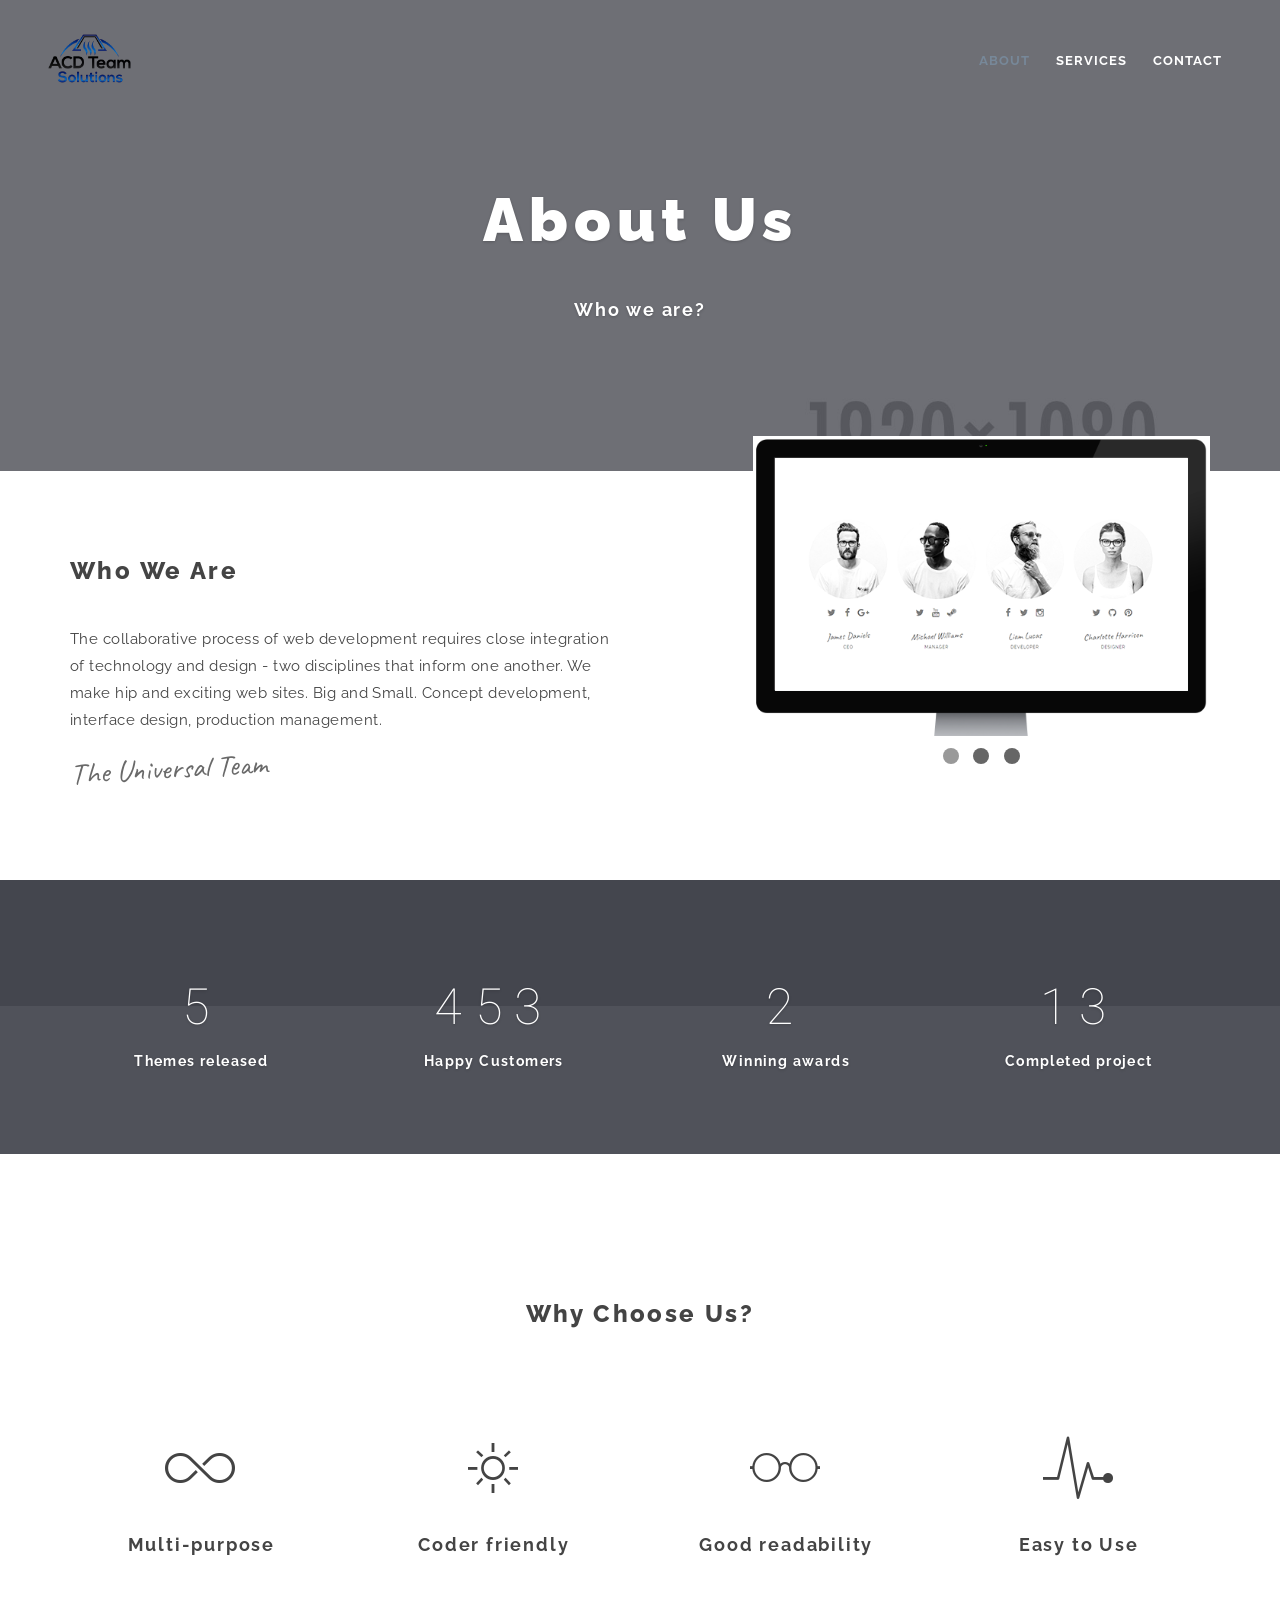
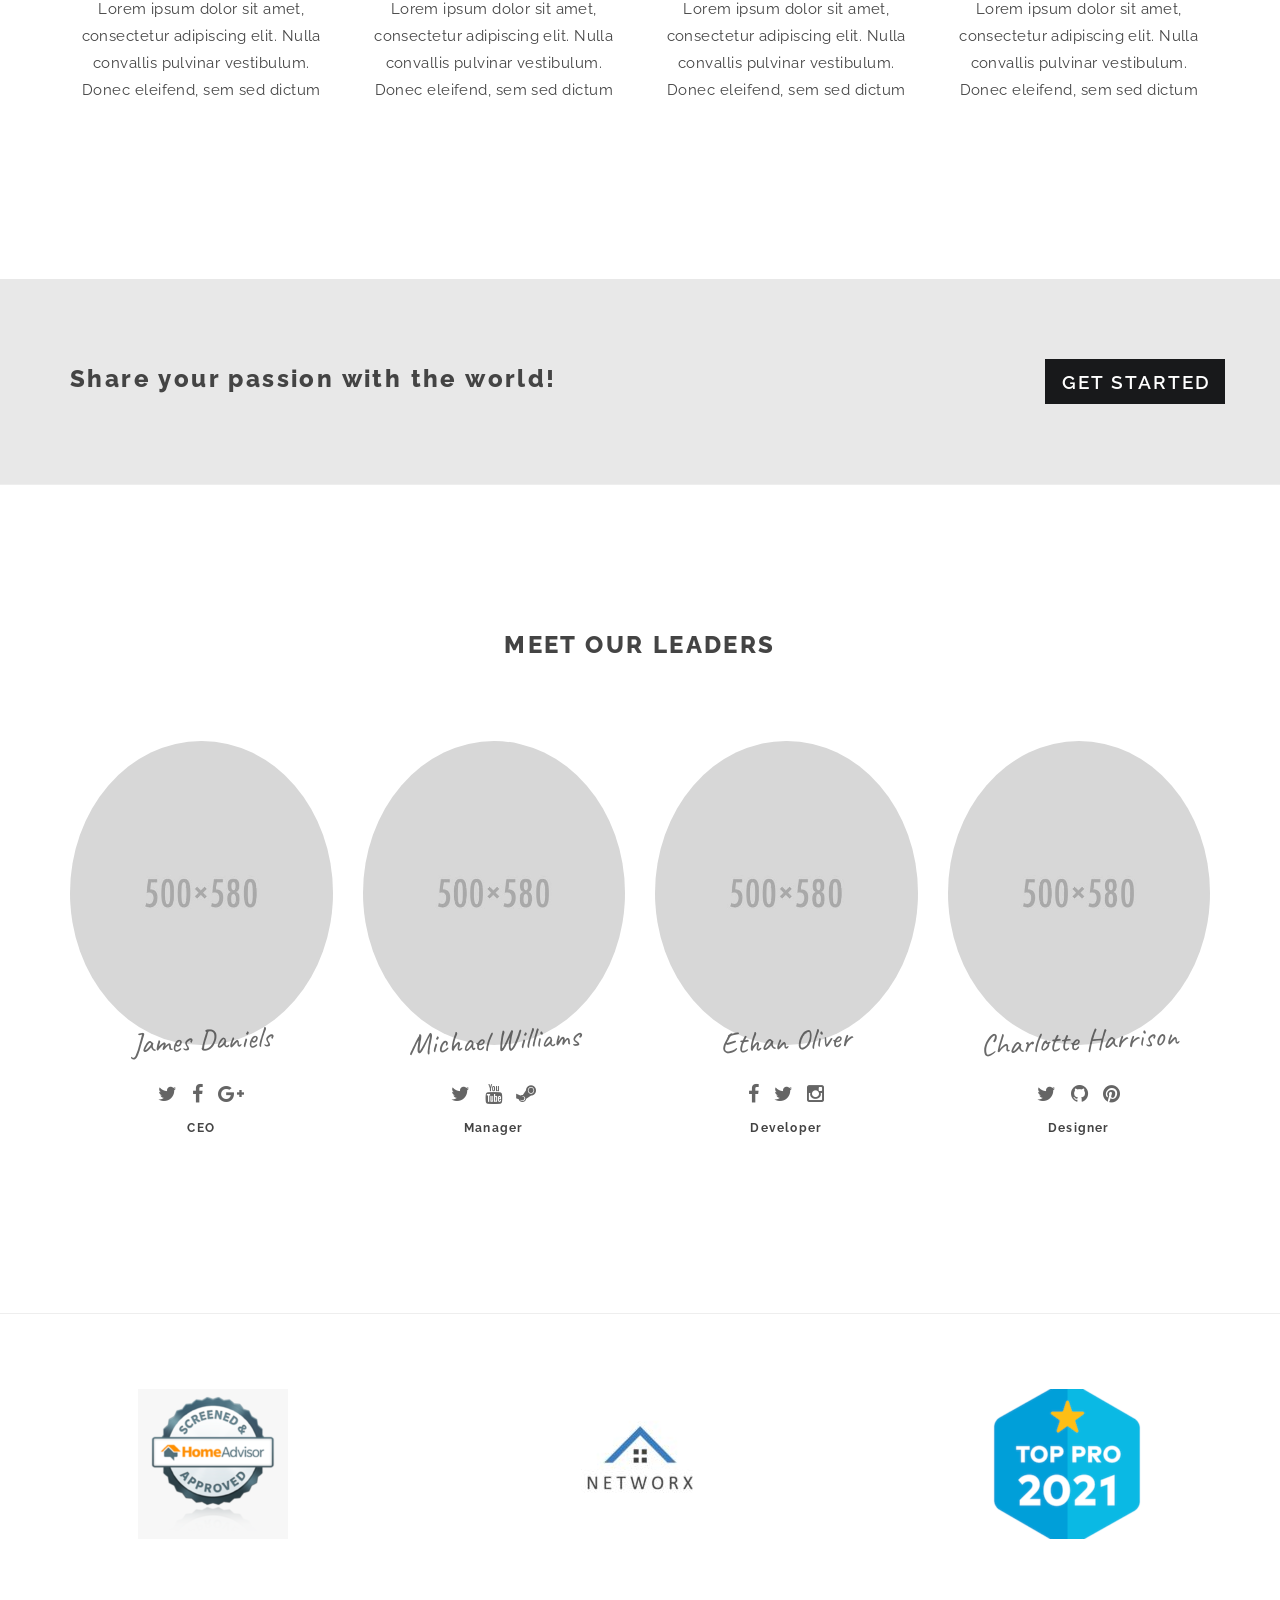
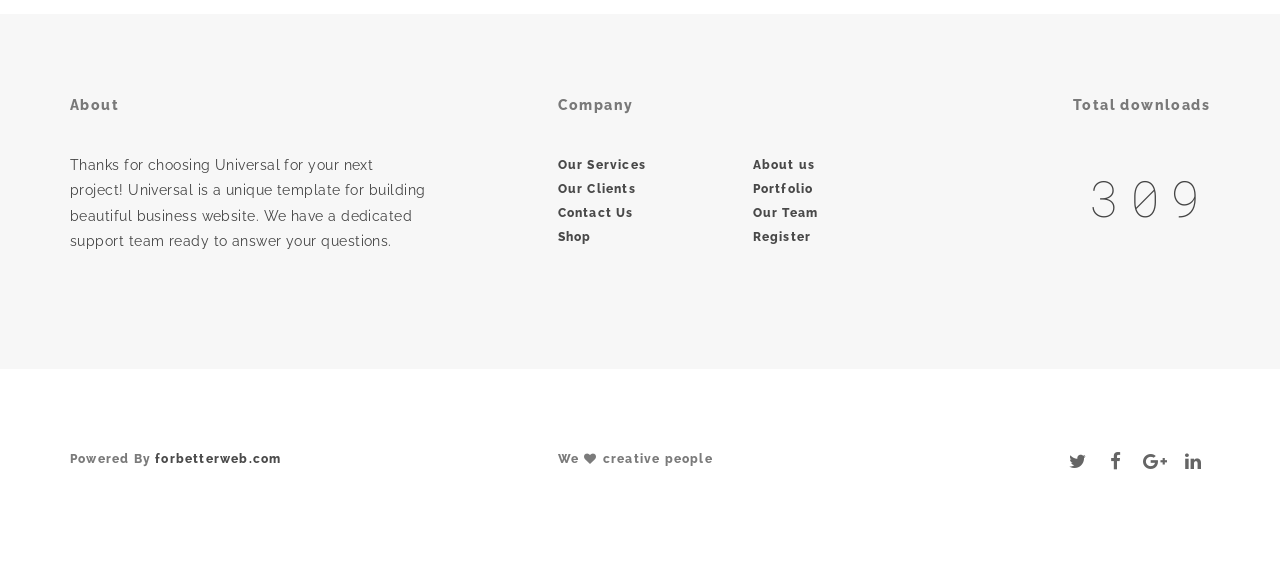
==== commit 9097f91f: "half updates made" ====
--- a/about.html
+++ b/about.html
@@ -183,6 +183,11 @@
         </div>
       </div>
     </section>
+    <div class="carousel">
+  <div class="carousel-cell col-lg-4 col-sm-6 carousel-logo-wrapper"><img src="/img/partners/home-advisor.png" /></div>
+  <div class="carousel-cell col-lg-4 col-sm-6 carousel-logo-wrapper"><img src="/img/partners/networx-free.jpg" /></div>
+  <div class="carousel-cell col-lg-4 col-sm-6 carousel-logo-wrapper"><img src="/img/partners/top-pro.png" /></div>
+</div>
     <!-- Footer Section-->
     <section class="section-small footer bg-gray">
       <div class="container">
--- a/css/universal.css
+++ b/css/universal.css
@@ -290,7 +290,7 @@
 
 /* Buttons */
 .btn {
-  font-size: 12px !important;
+  font-size: 19px !important;
   letter-spacing: 2px;
   outline: 0;
   text-transform: uppercase;
@@ -481,7 +481,7 @@
 }
 .navbar-custom.top-nav-collapse .navbar-brand {
   font-size: 22px;
-  padding-top: 16px;
+  padding-top: 6px;
 }
 
 .navbar-fixed-top .container {
@@ -2493,8 +2493,11 @@
     background-position: -40000px 0;
   }
 }
+.services-wrapper h2 {
+  font-size: 40px;
+}
 .services-wrapper h4 {
-  font-size: x-large;
+  font-size: large;
   margin-bottom: 20px;
 }
 .services-wrapper p {
@@ -2507,13 +2510,26 @@
 .reviews-container {
   background-color: white;
 }
+.reviews-container h3 {
+  font-size: 40px;
+}
 .reviews-container .rating-img {
   height: auto !important;
 }
+.reviews-container #carousel-testimonials {
+  height: 500px;
+}
+
+.why-us-container h3 {
+  font-size: 40px;
+}
 
 .home-contact-container {
   background-color: #f7f7f7;
 }
+.home-contact-container h3 {
+  font-size: xx-large;
+}
 
 .safety-container .safety-img-wrapper img {
   clip-path: circle();
@@ -2523,21 +2539,17 @@
   padding-top: 0px;
 }
 .navbar-custom .navbar-brand .logo {
-  max-height: 40px;
+  max-height: 55px;
 }
 
 .navbar-custom.top-nav-collapse .navbar-brand {
   margin-bottom: 20px;
 }
 .navbar-custom.top-nav-collapse .navbar-brand .logodark {
-  max-height: 40px;
+  max-height: 55px;
 }
 .navbar-custom.top-nav-collapse .navbar-brand .logo {
-  max-height: 40px;
-}
-
-.why-choose-us-container {
-  background-color: #f7f7f7;
+  max-height: 55px;
 }
 
 .custom-footer {
@@ -2549,4 +2561,79 @@
   height: 14px !important;
   height: auto;
   display: inline-block;
+}
+
+.why-us-text-wrapper h5 {
+  font-size: x-large;
+}
+.why-us-text-wrapper span {
+  font-size: x-large;
+}
+@media (max-width: 1700px) {
+  .why-us-text-wrapper h5 {
+    font-size: large;
+  }
+  .why-us-text-wrapper span {
+    font-size: large;
+  }
+}
+@media (max-width: 1400px) {
+  .why-us-text-wrapper h5 {
+    font-size: 14px;
+  }
+  .why-us-text-wrapper span {
+    font-size: 14px;
+  }
+}
+@media (max-width: 1200px) {
+  .why-us-text-wrapper h5 {
+    font-size: large;
+  }
+  .why-us-text-wrapper span {
+    font-size: large;
+  }
+}
+
+.portfolio-wrapper .portfolio-item {
+  border-radius: 8px;
+}
+.portfolio-wrapper .portfolio-overlay {
+  border-radius: 8px;
+}
+
+.btn-color {
+  background-color: #04769A;
+  color: white;
+}
+
+.banner-consulation {
+  background: rgba(7, 9, 21, 0.7);
+  color: white;
+}
+
+.contact-us-text-wrapper p {
+  color: black;
+  font-size: x-large;
+}
+.contact-us-text-wrapper h5 {
+  font-size: large;
+}
+
+.safety-text-wrapper h3 {
+  font-size: 40px;
+}
+.safety-text-wrapper p {
+  color: black;
+  font-size: x-large;
+}
+
+.carousel {
+  display: flex;
+  align-items: center;
+  height: 300px;
+  background-color: white;
+}
+.carousel .carousel-logo-wrapper {
+  margin: 0 auto 0 auto;
+  text-align: center;
 }
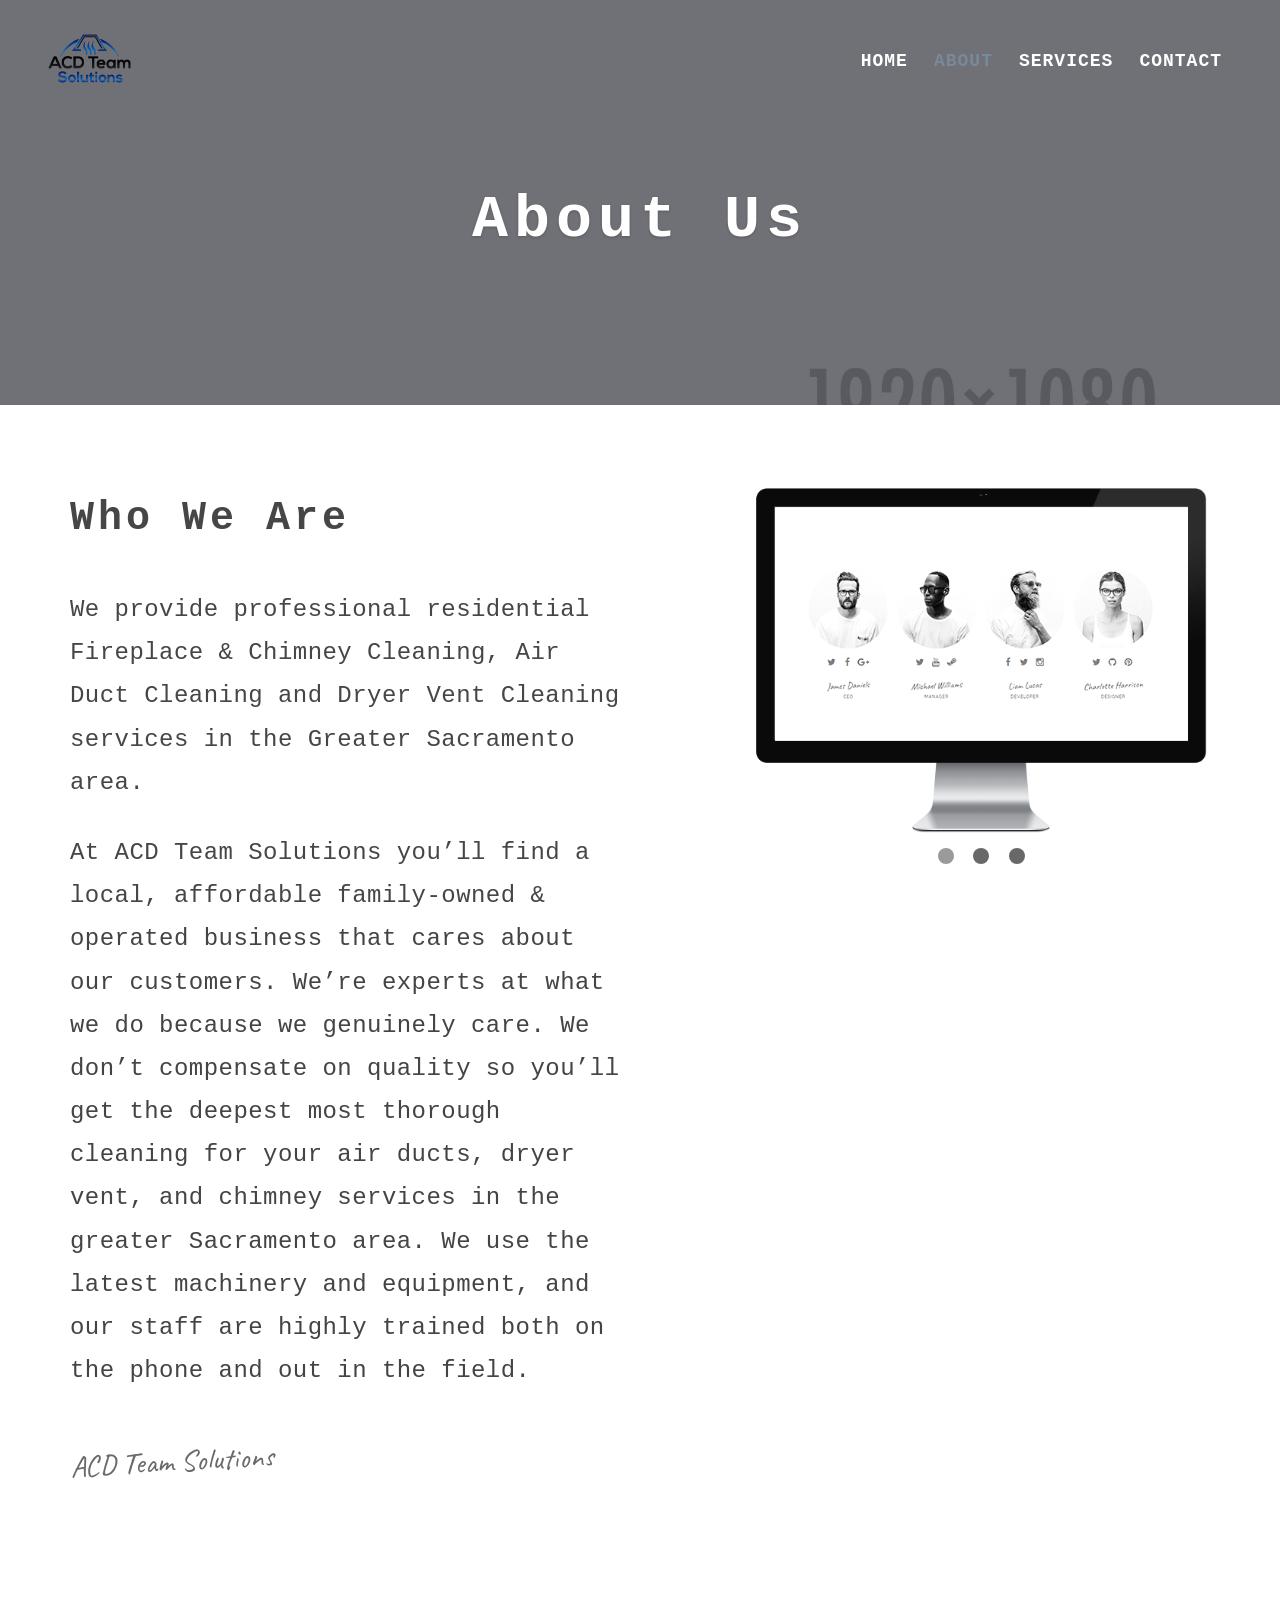
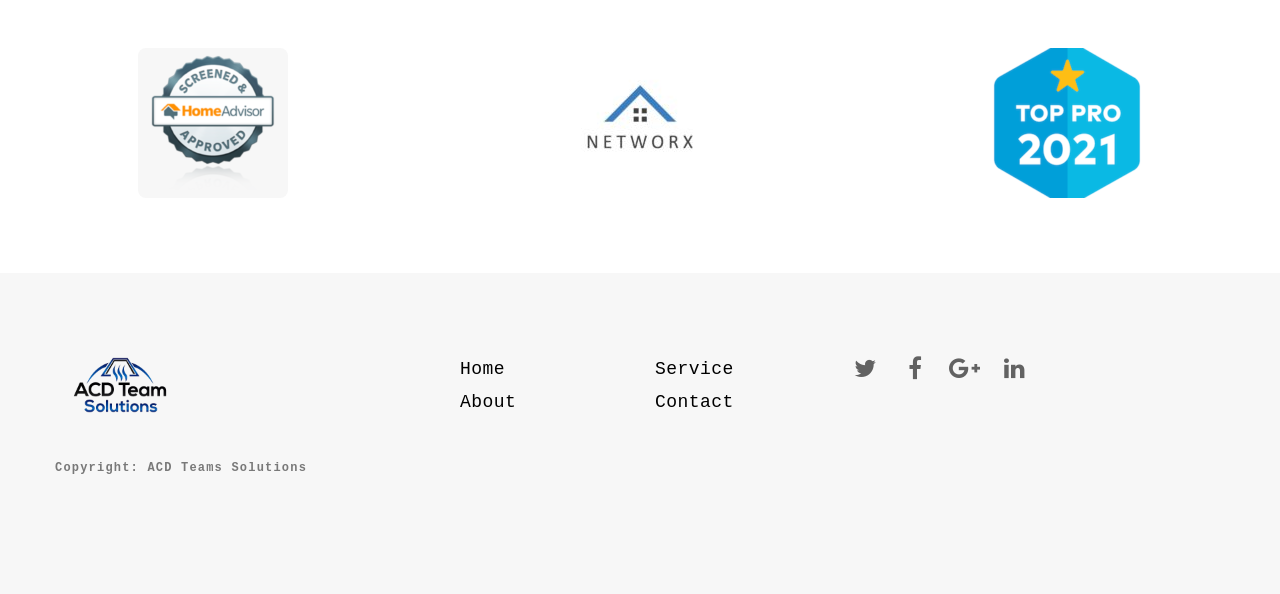
==== commit aa9025f1: "site semi completed" ====
--- a/about.html
+++ b/about.html
@@ -1,103 +1,95 @@
 <!DOCTYPE html>
 <html lang="en">
-  <head>
-    <meta charset="utf-8">
-    <meta http-equiv="X-UA-Compatible" content="IE=edge">
-    <meta name="viewport" content="width=device-width, initial-scale=1">
-    <link rel="shortcut icon" href="img/misc/favicon.png">
-    <meta name="description" content="">
-    <meta name="author" content="">
-    <title>Universal - About Us
-    </title>
-    <!-- Bootstrap Core CSS-->
-    <link href="css/bootstrap.min.css" rel="stylesheet">
-    <!-- Custom CSS-->
-    <link href="css/universal.css" rel="stylesheet">
-  </head>
-  <body id="page-top" data-spy="scroll" data-target=".navbar-fixed-top" class="top">
-    <!-- Preloader-->
-    <div id="preloader">
-      <div id="status"></div>
-    </div>
-    <!-- Navigation-->
+
+<head>
+  <meta charset="utf-8">
+  <meta http-equiv="X-UA-Compatible" content="IE=edge">
+  <meta name="viewport" content="width=device-width, initial-scale=1">
+  <link rel="shortcut icon" href="img/misc/favicon.png">
+  <meta name="description" content="">
+  <meta name="author" content="">
+  <title>Universal - About Us
+  </title>
+  <!-- Bootstrap Core CSS-->
+  <link href="css/bootstrap.min.css" rel="stylesheet">
+  <!-- Custom CSS-->
+  <link href="css/universal.css" rel="stylesheet">
+</head>
+
+<body id="page-top" data-spy="scroll" data-target=".navbar-fixed-top" class="top">
+  <!-- Preloader-->
+  <div id="preloader">
+    <div id="status"></div>
+  </div>
+  <!-- Navigation-->
   <nav class="navbar navbar-universal navbar-custom navbar-fixed-top">
-  <div class="container">
-    <div class="navbar-header">
-      <button type="button" data-toggle="collapse" data-target=".navbar-main-collapse" class="navbar-toggle">
-        <span class="sr-only">Toggle navigation</span>
-        <span class="icon-bar"></span><span class="icon-bar"></span><span class="icon-bar"></span>
-      </button>
-      <a href="index.html" class="navbar-brand">
-        <img src="img/logo.png" alt="Logo" class="logo" />
-        <img src="img/logodark.png" alt="Logo" class="logodark" />
-      </a>
-    </div>
-
-    <div class="collapse navbar-collapse navbar-main-collapse">
-      <ul class="nav navbar-nav navbar-left">
-        <li><a href="about.html">About</a></li>
-        <li><a href="services.html">Services</a></li>
-        <li><a href="contact.html">Contact</a></li>
-      </ul>
-    </div>
-  </div>
-</nav>
-    <!-- Header-->
-    <header data-background="img/header/10.jpg" class="intro introhalf">
-      <!-- Intro Header-->
-      <div class="intro-body">
-        <h1>About Us</h1>
-        <h4>Who we are?</h4>
-      </div>
-    </header>
-    <!-- Slider-->
-    <section id="about" class="section-small">
-      <div class="container">
-        <div class="row">
-          <div class="col-lg-6">
-            <h3>Who We Are</h3>
-            <p class="no-pad">The collaborative process of web development requires close integration of technology and design - two disciplines that inform one another. We make hip and exciting web sites. Big and Small. Concept development, interface design, production management.</p>
-            <h2 class="classic">The Universal Team</h2>
-          </div>
-          <div data-wow-duration="2s" data-wow-delay=".2s" class="col-lg-5 col-lg-offset-1 wow zoomIn">
-            <div id="carousel-light2" class="carousel slide carousel-fade">
-              <ol class="carousel-indicators">
-                <li data-target="#carousel-light2" data-slide-to="0" class="active"></li>
-                <li data-target="#carousel-light2" data-slide-to="1"></li>
-                <li data-target="#carousel-light2" data-slide-to="2"></li>
-              </ol>
-              <div role="listbox" class="carousel-inner">
-                <div class="item active"><img src="img/misc/6.png" alt="" class="img-responsive center-block"></div>
-                <div class="item"><img src="img/misc/5.png" alt="" class="img-responsive center-block"></div>
-                <div class="item"><img src="img/misc/4.png" alt="" class="img-responsive center-block"></div>
-              </div>
+    <div class="container">
+      <div class="navbar-header">
+        <button type="button" data-toggle="collapse" data-target=".navbar-main-collapse" class="navbar-toggle">
+          <span class="sr-only">Toggle navigation</span>
+          <span class="icon-bar"></span><span class="icon-bar"></span><span class="icon-bar"></span>
+        </button>
+        <a href="index.html" class="navbar-brand">
+          <img src="img/logo.png" alt="Logo" class="logo" />
+          <img src="img/logodark.png" alt="Logo" class="logodark" />
+        </a>
+      </div>
+
+      <div class="collapse navbar-collapse navbar-main-collapse">
+        <ul class="nav navbar-nav navbar-left">
+          <li><a href="index.html">Home</a></li>
+          <li><a href="about.html">About</a></li>
+          <li><a href="services.html">Services</a></li>
+          <li><a href="contact.html">Contact</a></li>
+        </ul>
+      </div>
+    </div>
+  </nav>
+  <!-- Header-->
+  <header data-background="img/header/10.jpg" class="intro introhalf">
+    <!-- Intro Header-->
+    <div class="intro-body">
+      <h1>About Us</h1>
+      <!-- <h4>Who we are?</h4> -->
+    </div>
+  </header>
+  <!-- Slider-->
+  <section id="about" class="section-small">
+    <div class="container">
+      <div class="row">
+        <div class="col-lg-6 who-we-are-wrapper">
+          <h3>Who We Are</h3>
+          <p class="no-pad">We provide professional residential Fireplace & Chimney Cleaning, Air Duct Cleaning and
+            Dryer Vent Cleaning services in the Greater Sacramento area.</p>
+          <br>
+          <p>At ACD Team Solutions you’ll find a local, affordable family-owned & operated business that cares about our
+            customers. We’re experts at what we do because we genuinely care. We don’t compensate on quality so you’ll
+            get the deepest most thorough cleaning for your air ducts, dryer vent, and chimney services in the greater
+            Sacramento area. We use the latest machinery and equipment, and our staff are highly trained both on the
+            phone and out in the field.</p>
+          <h2 class="classic">ACD Team Solutions</h2>
+        </div>
+        <div data-wow-duration="2s" data-wow-delay=".2s" class="col-lg-5 col-lg-offset-1 wow zoomIn">
+          <div id="carousel-light2" class="carousel slide carousel-fade">
+            <ol class="carousel-indicators">
+              <li data-target="#carousel-light2" data-slide-to="0" class="active"></li>
+              <li data-target="#carousel-light2" data-slide-to="1"></li>
+              <li data-target="#carousel-light2" data-slide-to="2"></li>
+            </ol>
+            <div role="listbox" class="carousel-inner">
+              <div class="item active"><img src="img/misc/6.png" alt="" class="img-responsive center-block"></div>
+              <div class="item"><img src="img/misc/5.png" alt="" class="img-responsive center-block"></div>
+              <div class="item"><img src="img/misc/4.png" alt="" class="img-responsive center-block"></div>
             </div>
           </div>
         </div>
       </div>
-    </section>
-    <!-- Facts section-->
-    <section class="facts section-small bg-img">
-      <div class="overlay"></div>
-      <div class="container text-center">
-        <div class="row">
-          <div class="col-sm-3"><span data-min="0" data-max="29" data-delay="5" data-increment="1" class="numscroller">0</span>
-            <h5 class="no-pad">Themes released</h5>
-          </div>
-          <div class="col-sm-3"><span data-min="0" data-max="2785" data-delay="5" data-increment="3" class="numscroller">0</span>
-            <h5 class="no-pad">Happy Customers</h5>
-          </div>
-          <div class="col-sm-3"><span data-min="0" data-max="12" data-delay="5" data-increment="1" class="numscroller">0</span>
-            <h5 class="no-pad">Winning awards</h5>
-          </div>
-          <div class="col-sm-3"><span data-min="0" data-max="78" data-delay="5" data-increment="1" class="numscroller">0</span>
-            <h5 class="no-pad">Completed project</h5>
-          </div>
-        </div>
-      </div>
-    </section>
-    <!-- Why Section-->
-    <section>
+    </div>
+  </section>
+  <!-- Facts section-->
+
+  <!-- Why Section-->
+  <!-- <section>
       <div class="container text-center">
         <div class="row">
           <div class="col-lg-8 col-lg-offset-2">
@@ -123,9 +115,9 @@
           </div>
         </div>
       </div>
-    </section>
-    <!-- Action Section-->
-    <div class="section action section-small bg-gray2">
+    </section> -->
+  <!-- Action Section-->
+  <!-- <div class="section action section-small bg-gray2">
       <div class="container wow fadeIn">
         <div class="row">
           <div class="col-md-10">
@@ -134,9 +126,9 @@
           <div class="col-md-2 text-right"><a href="https://themeforest.net/item/universal-smart-multipurpose-html5-template/17268942" class="btn btn-dark wow fadeInDown">Get Started</a></div>
         </div>
       </div>
-    </div>
-    <!-- Team Section-->
-    <section id="team" class="bg-white text-center">
+    </div> -->
+  <!-- Team Section-->
+  <!-- <section id="team" class="bg-white text-center">
       <div class="container">
         <h3>MEET OUR LEADERS</h3>
         <div class="row">
@@ -182,84 +174,76 @@
           </div>
         </div>
       </div>
-    </section>
-    <div class="carousel">
-  <div class="carousel-cell col-lg-4 col-sm-6 carousel-logo-wrapper"><img src="/img/partners/home-advisor.png" /></div>
-  <div class="carousel-cell col-lg-4 col-sm-6 carousel-logo-wrapper"><img src="/img/partners/networx-free.jpg" /></div>
-  <div class="carousel-cell col-lg-4 col-sm-6 carousel-logo-wrapper"><img src="/img/partners/top-pro.png" /></div>
-</div>
-    <!-- Footer Section-->
-    <section class="section-small footer bg-gray">
-      <div class="container">
-        <div class="row">
-          <div class="col-sm-4">
-            <h5>About</h5>
-            <p>Thanks for choosing Universal for your next project! Universal is a unique template for building  beautiful business website. We have a dedicated support team ready to answer your questions.</p>
-          </div>
-          <div class="col-sm-2 col-sm-offset-1 footer-menu">
-            <h5>Company</h5>
-            <h6 class="no-pad"><a href="services.html">Our Services</a></h6>
-            <h6 class="no-pad"><a href="clients.html">Our Clients</a></h6>
-            <h6 class="no-pad"><a href="contact.html">Contact Us</a></h6>
-            <h6 class="no-pad"><a href="shop.html">Shop</a></h6>
-          </div>
-          <div class="col-sm-2 footer-menu">
-            <h5>&nbsp;</h5>
-            <h6 class="no-pad"><a href="about.html">About us</a></h6>
-            <h6 class="no-pad"><a href="portfolio-masonry-4.html">Portfolio</a></h6>
-            <h6 class="no-pad"><a href="team.html">Our Team</a></h6>
-            <h6 class="no-pad"><a href="register.html">Register</a></h6>
-          </div>
-          <div class="col-sm-3 text-right">
-            <h5>Total downloads</h5><span data-min="0" data-max="2785" data-delay="5" data-increment="3" class="numscroller">0</span>
-          </div>
-        </div>
-      </div>
-    </section>
-    <section class="section-small footer">
-      <div class="container">
-        <div class="row">
-          <div class="col-sm-4">
-            <h6>Powered By <a href="http://ForBetterWeb.com"> forbetterweb.com</a>
-            </h6>
-          </div>
-          <div class="col-sm-3 col-sm-offset-1">
-            <h6>We <i class="fa fa-heart fa-fw"></i> creative people
-            </h6>
-          </div>
-          <div class="col-sm-3 col-sm-offset-1 text-right">
-            <ul class="list-inline">
-              <li><a href="/"><i class="fa fa-twitter fa-fw fa-lg"></i></a></li>
-              <li><a href="/"><i class="fa fa-facebook fa-fw fa-lg"></i></a></li>
-              <li><a href="/"><i class="fa fa-google-plus fa-fw fa-lg"></i></a></li>
-              <li><a href="/"><i class="fa fa-linkedin fa-fw fa-lg"></i></a></li>
-            </ul>
-          </div>
-        </div>
-      </div>
-    </section>
-    <!-- jQuery-->
-    <script src="js/jquery-1.12.4.min.js"></script>
-    <!-- Bootstrap Core JavaScript-->
-    <script src="js/bootstrap.min.js"></script>
-    <!-- Plugin JavaScript-->
-    <script src="js/jquery.easing.min.js"></script>
-    <script src="js/jquery.countdown.min.js"></script>
-    <script src="js/device.min.js"></script>
-    <script src="js/form.min.js"></script>
-    <script src="js/jquery.placeholder.min.js"></script>
-    <script src="js/jquery.shuffle.min.js"></script>
-    <script src="js/jquery.parallax.min.js"></script>
-    <script src="js/jquery.circle-progress.min.js"></script>
-    <script src="js/jquery.swipebox.min.js"></script>
-    <script src="js/smoothscroll.min.js"></script>
-    <script src="js/wow.min.js"></script>
-    <script src="js/jquery.smartmenus.js"></script>
-    <!-- Custom Theme JavaScript-->
-    <script src="js/universal.js"></script>
-<!--[if lt IE 9]>
+    </section> -->
+  <div class="carousel">
+    <div class="carousel-cell col-lg-4 col-sm-6 carousel-logo-wrapper"><img src="/img/partners/home-advisor.png"
+        class="home-advisor-img" /></div>
+    <div class="carousel-cell col-lg-4 col-sm-6 carousel-logo-wrapper"><img src="/img/partners/networx-free.jpg" />
+    </div>
+    <div class="carousel-cell col-lg-4 col-sm-6 carousel-logo-wrapper"><img src="/img/partners/top-pro.png" /></div>
+  </div>
+  <!-- Footer Section-->
+  <section class="section-small footer custom-footer">
+    <div class="container">
+      <div class="row">
+        <div class="col-sm-4">
+          <img src="img/logo.png" alt="Logo" width="100" class="logo" />
+        </div>
+        <div class="col-sm-2 sitemap-wrapper">
+          <a href="/">Home</a>
+          <a href="/about.html">About</a>
+        </div>
+        <div class="col-sm-2 sitemap-wrapper">
+          <a href="/services.html">Service</a>
+          <a href="/contact.html">Contact</a>
+        </div>
+        <div class="col-sm-4">
+          <ul class="list-inline">
+            <li>
+              <a href="/"><i class="fa fa-twitter fa-fw fa-lg"></i></a>
+            </li>
+            <li>
+              <a href="/"><i class="fa fa-facebook fa-fw fa-lg"></i></a>
+            </li>
+            <li>
+              <a href="/"><i class="fa fa-google-plus fa-fw fa-lg"></i></a>
+            </li>
+            <li>
+              <a href="/"><i class="fa fa-linkedin fa-fw fa-lg"></i></a>
+            </li>
+          </ul>
+        </div>
+      </div>
+      <div class="row copyright-wrapper">
+        <h6>
+          Copyright: ACD Teams Solutions
+        </h6>
+      </div>
+    </div>
+  </section>
+  <!-- jQuery-->
+  <script src="js/jquery-1.12.4.min.js"></script>
+  <!-- Bootstrap Core JavaScript-->
+  <script src="js/bootstrap.min.js"></script>
+  <!-- Plugin JavaScript-->
+  <script src="js/jquery.easing.min.js"></script>
+  <script src="js/jquery.countdown.min.js"></script>
+  <script src="js/device.min.js"></script>
+  <script src="js/form.min.js"></script>
+  <script src="js/jquery.placeholder.min.js"></script>
+  <script src="js/jquery.shuffle.min.js"></script>
+  <script src="js/jquery.parallax.min.js"></script>
+  <script src="js/jquery.circle-progress.min.js"></script>
+  <script src="js/jquery.swipebox.min.js"></script>
+  <script src="js/smoothscroll.min.js"></script>
+  <script src="js/wow.min.js"></script>
+  <script src="js/jquery.smartmenus.js"></script>
+  <!-- Custom Theme JavaScript-->
+  <script src="js/universal.js"></script>
+  <!--[if lt IE 9]>
     <script src="https://oss.maxcdn.com/libs/html5shiv/3.7.0/html5shiv.js"></script>
     <script src="https://oss.maxcdn.com/libs/respond.js/1.4.2/respond.min.js"></script>
     <![endif]-->
-  </body>
+</body>
+
 </html>
--- a/css/universal.css
+++ b/css/universal.css
@@ -53,6 +53,7 @@
 @import "font-awesome.min.css";
 @import "animate.min.css";
 @import "swipebox.css";
+@import "/css/fonts.css";
 /* Base structure */
 html {
   width: 100% !important;
@@ -62,7 +63,7 @@
 body {
   width: 100% !important;
   height: 100% !important;
-  font: normal 15px/1.8 Raleway, sans-serif;
+  font: normal 15px/1.8 "Iosevka Charon", monospace, sans-serif;
   letter-spacing: 0.03em;
   color: #444;
   background-color: #fff;
@@ -549,7 +550,6 @@
 
 .navbar-custom a {
   color: #fff;
-  font-family: "Raleway", sans-serif;
   font-size: 13px;
   font-weight: 700;
   text-transform: uppercase;
@@ -558,10 +558,13 @@
 }
 .navbar-custom .nav li a {
   transition: all 0.4s ease-in-out;
+  font-size: large;
 }
 .navbar-custom .nav li a:hover {
   outline: 0;
   background-color: transparent;
+  text-decoration: underline;
+  color: #337ab7;
 }
 .navbar-custom .nav li a:focus, .navbar-custom .nav li a:active {
   outline: 0;
@@ -993,6 +996,7 @@
   }
   .navbar-inverse .navbar-nav .open .dropdown-menu > li > a {
     color: #999;
+    font-size: x-large;
   }
   .navbar-inverse .navbar-nav .open .dropdown-menu > li > a:hover, .navbar-inverse .navbar-nav .open .dropdown-menu > li > a:focus {
     color: #fff;
@@ -2319,6 +2323,9 @@
   .shop-item img {
     width: 100%;
   }
+  .top-title-space {
+    margin-top: 80px;
+  }
 }
 @media (max-width: 991px) {
   .action .btn {
@@ -2406,9 +2413,16 @@
 .footer a {
   text-decoration: none;
   opacity: 1;
+  font-size: large;
 }
 .footer a:hover {
-  text-decoration: none;
+  text-decoration: underline;
+  color: #337ab7;
+}
+
+.sitemap-wrapper {
+  display: flex;
+  flex-direction: column;
 }
 
 .footer-small {
@@ -2602,7 +2616,7 @@
 }
 
 .btn-color {
-  background-color: #04769A;
+  background-color: #04769a;
   color: white;
 }
 
@@ -2625,6 +2639,26 @@
 .safety-text-wrapper p {
   color: black;
   font-size: x-large;
+}
+
+.section-small #carousel-light2 {
+  margin-top: 0;
+  height: auto;
+}
+.section-small .who-we-are-wrapper h3 {
+  font-size: 40px;
+}
+.section-small .who-we-are-wrapper p {
+  font-size: x-large;
+}
+
+.services-wrapper .chimney-cleaning {
+  width: 100%;
+  height: auto;
+}
+
+.dryer-vent-wrapper {
+  border-bottom: 1px rgb(228, 228, 228) solid;
 }
 
 .carousel {
@@ -2636,4 +2670,7 @@
 .carousel .carousel-logo-wrapper {
   margin: 0 auto 0 auto;
   text-align: center;
+}
+.carousel .home-advisor-img {
+  border-radius: 8px;
 }
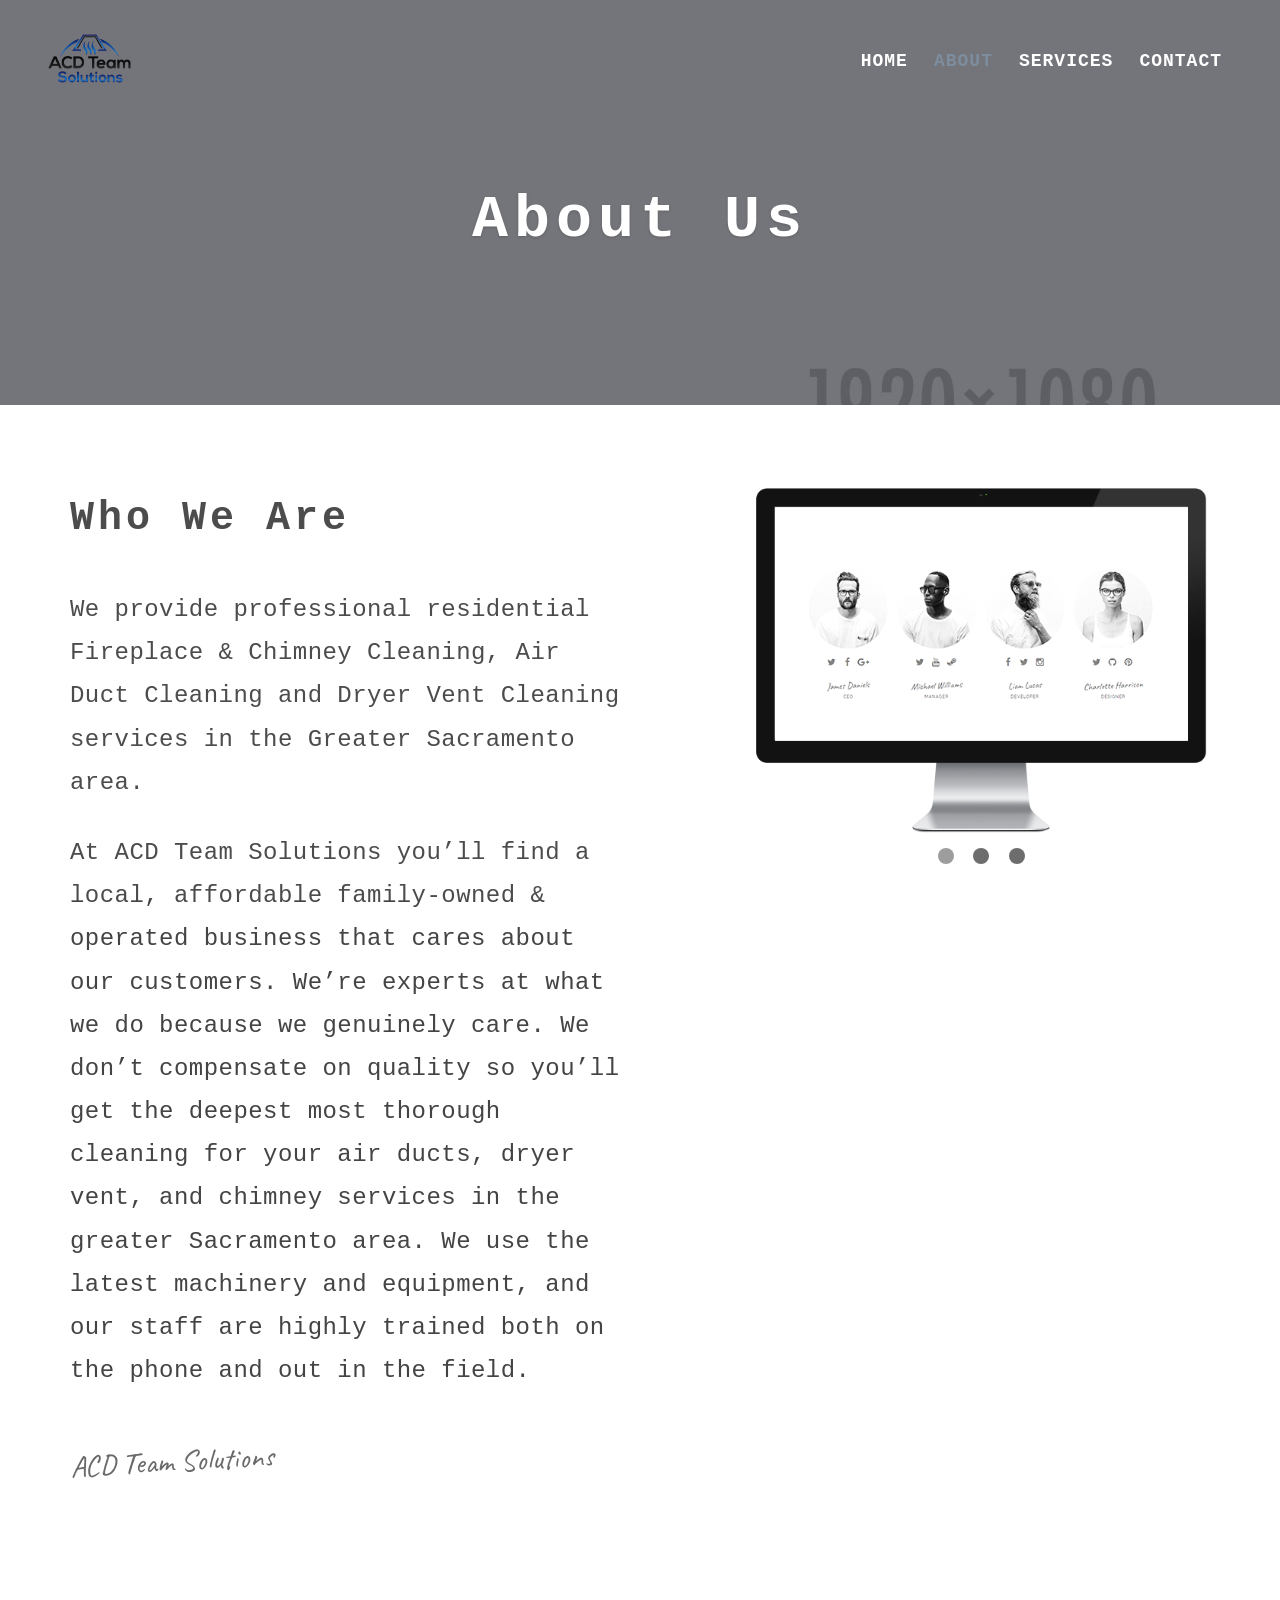
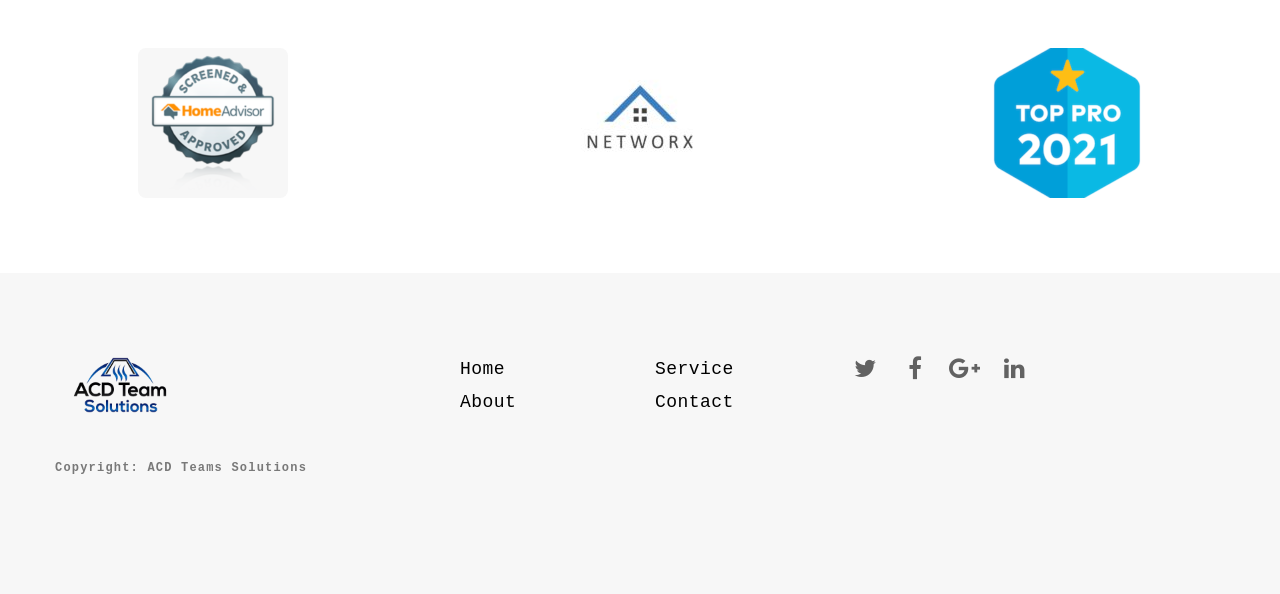
==== commit ef9343ba: "maps added" ====
--- a/about.html
+++ b/about.html
@@ -176,11 +176,11 @@
       </div>
     </section> -->
   <div class="carousel">
-    <div class="carousel-cell col-lg-4 col-sm-6 carousel-logo-wrapper"><img src="/img/partners/home-advisor.png"
+    <div class="carousel-cell col-lg-4 col-sm-6 carousel-logo-wrapper"><img src="img/partners/home-advisor.png"
         class="home-advisor-img" /></div>
-    <div class="carousel-cell col-lg-4 col-sm-6 carousel-logo-wrapper"><img src="/img/partners/networx-free.jpg" />
-    </div>
-    <div class="carousel-cell col-lg-4 col-sm-6 carousel-logo-wrapper"><img src="/img/partners/top-pro.png" /></div>
+    <div class="carousel-cell col-lg-4 col-sm-6 carousel-logo-wrapper"><img src="img/partners/networx-free.jpg" />
+    </div>
+    <div class="carousel-cell col-lg-4 col-sm-6 carousel-logo-wrapper"><img src="img/partners/top-pro.png" /></div>
   </div>
   <!-- Footer Section-->
   <section class="section-small footer custom-footer">
--- a/css/universal.css
+++ b/css/universal.css
@@ -2420,7 +2420,7 @@
   color: #337ab7;
 }
 
-.sitemap-wrapper {
+.custom-footer .sitemap-wrapper {
   display: flex;
   flex-direction: column;
 }
